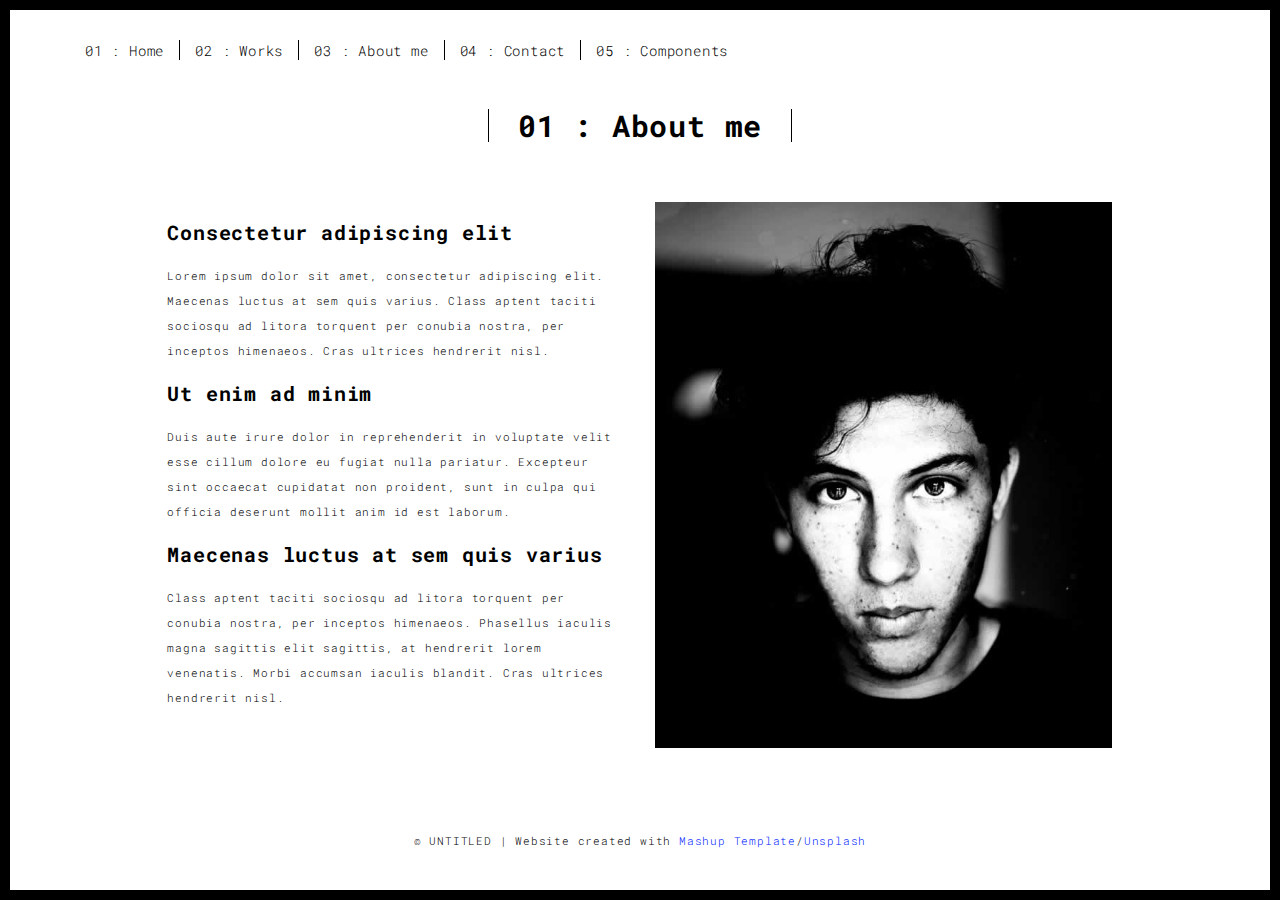
==== univers/about.html @ 7c755dee "Add files via upload" ====
<!DOCTYPE html>
<html lang="en">

<head>
  <meta charset="UTF-8">
  <meta content="IE=edge" http-equiv="X-UA-Compatible">
  <meta content="width=device-width,initial-scale=1" name="viewport">
  <meta content="description" name="description">
  <meta name="google" content="notranslate" />
  <meta content="Mashup templates have been developped by Orson.io team" name="author">

  <!-- Disable tap highlight on IE -->
  <meta name="msapplication-tap-highlight" content="no">
  
  <link rel="apple-touch-icon" sizes="180x180" href="./assets/apple-icon-180x180.png">
  <link href="./assets/favicon.ico" rel="icon">

  <title>Title page</title>  

<link href="./main.3f6952e4.css" rel="stylesheet"></head>

<body class="">
<div id="site-border-left"></div>
<div id="site-border-right"></div>
<div id="site-border-top"></div>
<div id="site-border-bottom"></div>
 <!-- Add your content of header -->
<header>
  <nav class="navbar  navbar-fixed-top navbar-default">
    <div class="container">
        <button type="button" class="navbar-toggle collapsed" data-toggle="collapse" data-target="#navbar-collapse" aria-expanded="false">
          <span class="sr-only">Toggle navigation</span>
          <span class="icon-bar"></span>
          <span class="icon-bar"></span>
          <span class="icon-bar"></span>
        </button>

      <div class="collapse navbar-collapse" id="navbar-collapse">
        <ul class="nav navbar-nav ">
          <li><a href="./index.html" title="">01 : Home</a></li>
          <li><a href="./works.html" title="">02 : Works</a></li>
          <li><a href="./about.html" title="">03 : About me</a></li>
          <li><a href="./contact.html" title="">04 : Contact</a></li>
          <li><a href="./components.html" title="">05 : Components</a></li>
        </ul>


      </div> 
    </div>
  </nav>
</header>

<div class="section-container">
    <div class="container">
      <div class="row">
        <div class="col-xs-12">
          <div class="section-container-spacer text-center">
            <h1 class="h2">01 : About me</h1>
          </div>
          
          <div class="row">
            <div class="col-md-10 col-md-offset-1">
              <div class="row">
                <div class="col-xs-12 col-md-6">
                  <h3>Consectetur adipiscing elit</h3>
                  <p>Lorem ipsum dolor sit amet, consectetur adipiscing elit. Maecenas luctus at sem quis varius. 
                  Class aptent taciti sociosqu ad litora torquent per conubia nostra, per inceptos himenaeos. Cras ultrices hendrerit nisl.</p>
                  <h3>Ut enim ad minim </h3>
                  <p>Duis aute irure dolor in reprehenderit in voluptate velit esse
                  cillum dolore eu fugiat nulla pariatur. Excepteur sint occaecat cupidatat non
                  proident, sunt in culpa qui officia deserunt mollit anim id est laborum. 
                  <h3>Maecenas luctus at sem quis varius</h3>
                  <p>
                  Class aptent taciti sociosqu ad litora torquent per conubia nostra, per inceptos himenaeos. Phasellus iaculis magna sagittis elit sagittis, at hendrerit lorem venenatis. Morbi accumsan iaculis blandit. Cras ultrices hendrerit nisl.</p>
                </div>
                <div class="col-xs-12 col-md-6">
                  <img src="./assets/images/profil.jpg" class="img-responsive" alt="">
                </div>
              </div>
            </div>
          </div>
          
          
       </div>
      </div>
    </div>
  </div>


<footer class="footer-container text-center">
  <div class="container">
    <div class="row">
      <div class="col-xs-12">
        <p>© UNTITLED | Website created with <a href="http://www.mashup-template.com/" title="Create website with free html template">Mashup Template</a>/<a href="https://www.unsplash.com/" title="Beautiful Free Images">Unsplash</a></p>
      </div>
    </div>
  </div>
</footer>

<script>
  document.addEventListener("DOMContentLoaded", function (event) {
     navActivePage();
  });
</script>

<!-- Google Analytics: change UA-XXXXX-X to be your site's ID 

<script>
  (function (i, s, o, g, r, a, m) {
    i['GoogleAnalyticsObject'] = r; i[r] = i[r] || function () {
      (i[r].q = i[r].q || []).push(arguments)
    }, i[r].l = 1 * new Date(); a = s.createElement(o),
      m = s.getElementsByTagName(o)[0]; a.async = 1; a.src = g; m.parentNode.insertBefore(a, m)
  })(window, document, 'script', '//www.google-analytics.com/analytics.js', 'ga');
  ga('create', 'UA-XXXXX-X', 'auto');
  ga('send', 'pageview');
</script>

--> <script type="text/javascript" src="./main.70a66962.js"></script></body>

</html>
---- univers/main.3f6952e4.css ----
@import url(https://fonts.googleapis.com/css?family=Roboto:900|Roboto+Mono:300,400,700);@import url(https://maxcdn.bootstrapcdn.com/font-awesome/4.7.0/css/font-awesome.min.css);/*!
 * Bootstrap v3.3.7 (http://getbootstrap.com)
 * Copyright 2011-2016 Twitter, Inc.
 * Licensed under MIT (https://github.com/twbs/bootstrap/blob/master/LICENSE)
 */
/*! normalize.css v3.0.3 | MIT License | github.com/necolas/normalize.css */html{font-family:sans-serif;-ms-text-size-adjust:100%;-webkit-text-size-adjust:100%}body{margin:0}article,aside,details,figcaption,figure,footer,header,hgroup,main,menu,nav,section,summary{display:block}audio,canvas,progress,video{display:inline-block;vertical-align:baseline}audio:not([controls]){display:none;height:0}[hidden],template{display:none}a{background-color:transparent}a:active,a:hover{outline:0}abbr[title]{border-bottom:1px dotted}b,strong{font-weight:700}dfn{font-style:italic}h1{font-size:2em;margin:.67em 0}mark{background:#ff0;color:#000}small{font-size:80%}sub,sup{font-size:75%;line-height:0;position:relative;vertical-align:baseline}sup{top:-.5em}sub{bottom:-.25em}img{border:0}svg:not(:root){overflow:hidden}figure{margin:1em 40px}hr{box-sizing:content-box;height:0}pre{overflow:auto}code,kbd,pre,samp{font-family:monospace,monospace;font-size:1em}button,input,optgroup,select,textarea{color:inherit;font:inherit;margin:0}button{overflow:visible}button,select{text-transform:none}button,html input[type=button],input[type=reset],input[type=submit]{-webkit-appearance:button;cursor:pointer}button[disabled],html input[disabled]{cursor:default}button::-moz-focus-inner,input::-moz-focus-inner{border:0;padding:0}input{line-height:normal}input[type=checkbox],input[type=radio]{box-sizing:border-box;padding:0}input[type=number]::-webkit-inner-spin-button,input[type=number]::-webkit-outer-spin-button{height:auto}input[type=search]{-webkit-appearance:textfield;box-sizing:content-box}input[type=search]::-webkit-search-cancel-button,input[type=search]::-webkit-search-decoration{-webkit-appearance:none}fieldset{border:1px solid silver;margin:0 2px;padding:.35em .625em .75em}textarea{overflow:auto}optgroup{font-weight:700}table{border-collapse:collapse;border-spacing:0}td,th{padding:0}

/*! Source: https://github.com/h5bp/html5-boilerplate/blob/master/src/css/main.css */@media print{*,:after,:before{background:transparent!important;color:#000!important;box-shadow:none!important;text-shadow:none!important}a,a:visited{text-decoration:underline}a[href]:after{content:" (" attr(href) ")"}abbr[title]:after{content:" (" attr(title) ")"}a[href^="#"]:after,a[href^="javascript:"]:after{content:""}blockquote,pre{border:1px solid #999;page-break-inside:avoid}thead{display:table-header-group}img,tr{page-break-inside:avoid}img{max-width:100%!important}h2,h3,p{orphans:3;widows:3}h2,h3{page-break-after:avoid}.navbar{display:none}.btn>.caret,.dropup>.btn>.caret{border-top-color:#000!important}.label{border:1px solid #000}.table{border-collapse:collapse!important}.table td,.table th{background-color:#fff!important}.table-bordered td,.table-bordered th{border:1px solid #ddd!important}}*,:after,:before{-webkit-box-sizing:border-box;-moz-box-sizing:border-box;box-sizing:border-box}html{font-size:10px;-webkit-tap-highlight-color:transparent}body{font-family:Roboto Mono,Helvetica,Arial,sans-serif;font-size:11px;line-height:1.78;color:#000;background-color:#fff}button,input,select,textarea{font-family:inherit;font-size:inherit;line-height:inherit}a{color:#001aff;text-decoration:none}a:focus,a:hover{color:#0012b3;text-decoration:underline}a:focus{outline:5px auto -webkit-focus-ring-color;outline-offset:-2px}figure{margin:0}img{vertical-align:middle}.img-responsive{display:block;max-width:100%;height:auto}.img-rounded{border-radius:0}.img-thumbnail{padding:4px;line-height:1.78;background-color:#fff;border:1px solid #ddd;border-radius:0;-webkit-transition:all .2s ease-in-out;-o-transition:all .2s ease-in-out;transition:all .2s ease-in-out;display:inline-block;max-width:100%;height:auto}.img-circle{border-radius:50%}hr{margin-top:19px;margin-bottom:19px;border:0;border-top:1px solid #eee}.sr-only{position:absolute;width:1px;height:1px;margin:-1px;padding:0;overflow:hidden;clip:rect(0,0,0,0);border:0}.sr-only-focusable:active,.sr-only-focusable:focus{position:static;width:auto;height:auto;margin:0;overflow:visible;clip:auto}[role=button]{cursor:pointer}.h1,.h2,.h3,.h4,.h5,.h6,h1,h2,h3,h4,h5,h6{font-family:Roboto Mono,Helvetica,Arial,sans-serif;font-weight:700;line-height:1.1;color:#000}.h1 .small,.h1 small,.h2 .small,.h2 small,.h3 .small,.h3 small,.h4 .small,.h4 small,.h5 .small,.h5 small,.h6 .small,.h6 small,h1 .small,h1 small,h2 .small,h2 small,h3 .small,h3 small,h4 .small,h4 small,h5 .small,h5 small,h6 .small,h6 small{font-weight:400;line-height:1;color:#777}.h1,.h2,.h3,h1,h2,h3{margin-top:19px;margin-bottom:9.5px}.h1 .small,.h1 small,.h2 .small,.h2 small,.h3 .small,.h3 small,h1 .small,h1 small,h2 .small,h2 small,h3 .small,h3 small{font-size:65%}.h4,.h5,.h6,h4,h5,h6{margin-top:9.5px;margin-bottom:9.5px}.h4 .small,.h4 small,.h5 .small,.h5 small,.h6 .small,.h6 small,h4 .small,h4 small,h5 .small,h5 small,h6 .small,h6 small{font-size:75%}.h1,h1{font-size:70px}.h2,h2{font-size:30px}.h3,h3{font-size:20px}.h4,.h5,h4,h5{font-size:11px}.h6,h6{font-size:10px}p{margin:0 0 9.5px}.lead{margin-bottom:19px;font-size:12px;font-weight:300;line-height:1.4}@media (min-width:768px){.lead{font-size:16.5px}}.small,small{font-size:90%}.mark,mark{background-color:#fcf8e3;padding:.2em}.text-left{text-align:left}.text-right{text-align:right}.text-center{text-align:center}.text-justify{text-align:justify}.text-nowrap{white-space:nowrap}.text-lowercase{text-transform:lowercase}.initialism,.text-uppercase{text-transform:uppercase}.text-capitalize{text-transform:capitalize}.text-muted{color:#777}.text-primary{color:#001aff}a.text-primary:focus,a.text-primary:hover{color:#0015cc}.text-success{color:#fff}a.text-success:focus,a.text-success:hover{color:#e6e6e6}.text-info{color:#31708f}a.text-info:focus,a.text-info:hover{color:#245269}.text-warning{color:#8a6d3b}a.text-warning:focus,a.text-warning:hover{color:#66512c}.text-danger{color:#fff}a.text-danger:focus,a.text-danger:hover{color:#e6e6e6}.bg-primary{color:#fff;background-color:#001aff}a.bg-primary:focus,a.bg-primary:hover{background-color:#0015cc}.bg-success,a.bg-success:focus,a.bg-success:hover{background-color:#000}.bg-info{background-color:#d9edf7}a.bg-info:focus,a.bg-info:hover{background-color:#afd9ee}.bg-warning{background-color:#fcf8e3}a.bg-warning:focus,a.bg-warning:hover{background-color:#f7ecb5}.bg-danger{background-color:red}a.bg-danger:focus,a.bg-danger:hover{background-color:#c00}.page-header{padding-bottom:8.5px;margin:38px 0 19px;border-bottom:1px solid #eee}ol,ul{margin-top:0;margin-bottom:9.5px}ol ol,ol ul,ul ol,ul ul{margin-bottom:0}.list-inline,.list-unstyled{padding-left:0;list-style:none}.list-inline{margin-left:-5px}.list-inline>li{display:inline-block;padding-left:5px;padding-right:5px}dl{margin-top:0;margin-bottom:19px}dd,dt{line-height:1.78}dt{font-weight:700}dd{margin-left:0}.dl-horizontal dd:after,.dl-horizontal dd:before{content:" ";display:table}.dl-horizontal dd:after{clear:both}@media (min-width:768px){.dl-horizontal dt{float:left;width:160px;clear:left;text-align:right;overflow:hidden;text-overflow:ellipsis;white-space:nowrap}.dl-horizontal dd{margin-left:180px}}abbr[data-original-title],abbr[title]{cursor:help;border-bottom:1px dotted #777}.initialism{font-size:90%}blockquote{padding:9.5px 19px;margin:0 0 19px;font-size:13.75px;border-left:5px solid #eee}blockquote ol:last-child,blockquote p:last-child,blockquote ul:last-child{margin-bottom:0}blockquote .small,blockquote footer,blockquote small{display:block;font-size:80%;line-height:1.78;color:#777}blockquote .small:before,blockquote footer:before,blockquote small:before{content:"\2014   \A0"}.blockquote-reverse,blockquote.pull-right{padding-right:15px;padding-left:0;border-right:5px solid #eee;border-left:0;text-align:right}.blockquote-reverse .small:before,.blockquote-reverse footer:before,.blockquote-reverse small:before,blockquote.pull-right .small:before,blockquote.pull-right footer:before,blockquote.pull-right small:before{content:""}.blockquote-reverse .small:after,.blockquote-reverse footer:after,.blockquote-reverse small:after,blockquote.pull-right .small:after,blockquote.pull-right footer:after,blockquote.pull-right small:after{content:"\A0   \2014"}address{margin-bottom:19px;font-style:normal;line-height:1.78}code,kbd,pre,samp{font-family:Menlo,Monaco,Consolas,Courier New,monospace}code{color:#c7254e;background-color:#f9f2f4}code,kbd{padding:2px 4px;font-size:90%;border-radius:0}kbd{color:#fff;background-color:#333;box-shadow:inset 0 -1px 0 rgba(0,0,0,.25)}kbd kbd{padding:0;font-size:100%;font-weight:700;box-shadow:none}pre{display:block;padding:9px;margin:0 0 9.5px;font-size:10px;line-height:1.78;word-break:break-all;word-wrap:break-word;color:#333;background-color:#f5f5f5;border:1px solid #ccc;border-radius:0}pre code{padding:0;font-size:inherit;color:inherit;white-space:pre-wrap;background-color:transparent;border-radius:0}.pre-scrollable{max-height:340px;overflow-y:scroll}.container{margin-right:auto;margin-left:auto;padding-left:15px;padding-right:15px}.container:after,.container:before{content:" ";display:table}.container:after{clear:both}@media (min-width:768px){.container{width:750px}}@media (min-width:992px){.container{width:970px}}@media (min-width:1200px){.container{width:1170px}}.container-fluid{margin-right:auto;margin-left:auto;padding-left:15px;padding-right:15px}.container-fluid:after,.container-fluid:before{content:" ";display:table}.container-fluid:after{clear:both}.row{margin-left:-15px;margin-right:-15px}.row:after,.row:before{content:" ";display:table}.row:after{clear:both}.col-lg-1,.col-lg-2,.col-lg-3,.col-lg-4,.col-lg-5,.col-lg-6,.col-lg-7,.col-lg-8,.col-lg-9,.col-lg-10,.col-lg-11,.col-lg-12,.col-md-1,.col-md-2,.col-md-3,.col-md-4,.col-md-5,.col-md-6,.col-md-7,.col-md-8,.col-md-9,.col-md-10,.col-md-11,.col-md-12,.col-sm-1,.col-sm-2,.col-sm-3,.col-sm-4,.col-sm-5,.col-sm-6,.col-sm-7,.col-sm-8,.col-sm-9,.col-sm-10,.col-sm-11,.col-sm-12,.col-xs-1,.col-xs-2,.col-xs-3,.col-xs-4,.col-xs-5,.col-xs-6,.col-xs-7,.col-xs-8,.col-xs-9,.col-xs-10,.col-xs-11,.col-xs-12{position:relative;min-height:1px;padding-left:15px;padding-right:15px}.col-xs-1,.col-xs-2,.col-xs-3,.col-xs-4,.col-xs-5,.col-xs-6,.col-xs-7,.col-xs-8,.col-xs-9,.col-xs-10,.col-xs-11,.col-xs-12{float:left}.col-xs-1{width:8.33333%}.col-xs-2{width:16.66667%}.col-xs-3{width:25%}.col-xs-4{width:33.33333%}.col-xs-5{width:41.66667%}.col-xs-6{width:50%}.col-xs-7{width:58.33333%}.col-xs-8{width:66.66667%}.col-xs-9{width:75%}.col-xs-10{width:83.33333%}.col-xs-11{width:91.66667%}.col-xs-12{width:100%}.col-xs-pull-0{right:auto}.col-xs-pull-1{right:8.33333%}.col-xs-pull-2{right:16.66667%}.col-xs-pull-3{right:25%}.col-xs-pull-4{right:33.33333%}.col-xs-pull-5{right:41.66667%}.col-xs-pull-6{right:50%}.col-xs-pull-7{right:58.33333%}.col-xs-pull-8{right:66.66667%}.col-xs-pull-9{right:75%}.col-xs-pull-10{right:83.33333%}.col-xs-pull-11{right:91.66667%}.col-xs-pull-12{right:100%}.col-xs-push-0{left:auto}.col-xs-push-1{left:8.33333%}.col-xs-push-2{left:16.66667%}.col-xs-push-3{left:25%}.col-xs-push-4{left:33.33333%}.col-xs-push-5{left:41.66667%}.col-xs-push-6{left:50%}.col-xs-push-7{left:58.33333%}.col-xs-push-8{left:66.66667%}.col-xs-push-9{left:75%}.col-xs-push-10{left:83.33333%}.col-xs-push-11{left:91.66667%}.col-xs-push-12{left:100%}.col-xs-offset-0{margin-left:0}.col-xs-offset-1{margin-left:8.33333%}.col-xs-offset-2{margin-left:16.66667%}.col-xs-offset-3{margin-left:25%}.col-xs-offset-4{margin-left:33.33333%}.col-xs-offset-5{margin-left:41.66667%}.col-xs-offset-6{margin-left:50%}.col-xs-offset-7{margin-left:58.33333%}.col-xs-offset-8{margin-left:66.66667%}.col-xs-offset-9{margin-left:75%}.col-xs-offset-10{margin-left:83.33333%}.col-xs-offset-11{margin-left:91.66667%}.col-xs-offset-12{margin-left:100%}@media (min-width:768px){.col-sm-1,.col-sm-2,.col-sm-3,.col-sm-4,.col-sm-5,.col-sm-6,.col-sm-7,.col-sm-8,.col-sm-9,.col-sm-10,.col-sm-11,.col-sm-12{float:left}.col-sm-1{width:8.33333%}.col-sm-2{width:16.66667%}.col-sm-3{width:25%}.col-sm-4{width:33.33333%}.col-sm-5{width:41.66667%}.col-sm-6{width:50%}.col-sm-7{width:58.33333%}.col-sm-8{width:66.66667%}.col-sm-9{width:75%}.col-sm-10{width:83.33333%}.col-sm-11{width:91.66667%}.col-sm-12{width:100%}.col-sm-pull-0{right:auto}.col-sm-pull-1{right:8.33333%}.col-sm-pull-2{right:16.66667%}.col-sm-pull-3{right:25%}.col-sm-pull-4{right:33.33333%}.col-sm-pull-5{right:41.66667%}.col-sm-pull-6{right:50%}.col-sm-pull-7{right:58.33333%}.col-sm-pull-8{right:66.66667%}.col-sm-pull-9{right:75%}.col-sm-pull-10{right:83.33333%}.col-sm-pull-11{right:91.66667%}.col-sm-pull-12{right:100%}.col-sm-push-0{left:auto}.col-sm-push-1{left:8.33333%}.col-sm-push-2{left:16.66667%}.col-sm-push-3{left:25%}.col-sm-push-4{left:33.33333%}.col-sm-push-5{left:41.66667%}.col-sm-push-6{left:50%}.col-sm-push-7{left:58.33333%}.col-sm-push-8{left:66.66667%}.col-sm-push-9{left:75%}.col-sm-push-10{left:83.33333%}.col-sm-push-11{left:91.66667%}.col-sm-push-12{left:100%}.col-sm-offset-0{margin-left:0}.col-sm-offset-1{margin-left:8.33333%}.col-sm-offset-2{margin-left:16.66667%}.col-sm-offset-3{margin-left:25%}.col-sm-offset-4{margin-left:33.33333%}.col-sm-offset-5{margin-left:41.66667%}.col-sm-offset-6{margin-left:50%}.col-sm-offset-7{margin-left:58.33333%}.col-sm-offset-8{margin-left:66.66667%}.col-sm-offset-9{margin-left:75%}.col-sm-offset-10{margin-left:83.33333%}.col-sm-offset-11{margin-left:91.66667%}.col-sm-offset-12{margin-left:100%}}@media (min-width:992px){.col-md-1,.col-md-2,.col-md-3,.col-md-4,.col-md-5,.col-md-6,.col-md-7,.col-md-8,.col-md-9,.col-md-10,.col-md-11,.col-md-12{float:left}.col-md-1{width:8.33333%}.col-md-2{width:16.66667%}.col-md-3{width:25%}.col-md-4{width:33.33333%}.col-md-5{width:41.66667%}.col-md-6{width:50%}.col-md-7{width:58.33333%}.col-md-8{width:66.66667%}.col-md-9{width:75%}.col-md-10{width:83.33333%}.col-md-11{width:91.66667%}.col-md-12{width:100%}.col-md-pull-0{right:auto}.col-md-pull-1{right:8.33333%}.col-md-pull-2{right:16.66667%}.col-md-pull-3{right:25%}.col-md-pull-4{right:33.33333%}.col-md-pull-5{right:41.66667%}.col-md-pull-6{right:50%}.col-md-pull-7{right:58.33333%}.col-md-pull-8{right:66.66667%}.col-md-pull-9{right:75%}.col-md-pull-10{right:83.33333%}.col-md-pull-11{right:91.66667%}.col-md-pull-12{right:100%}.col-md-push-0{left:auto}.col-md-push-1{left:8.33333%}.col-md-push-2{left:16.66667%}.col-md-push-3{left:25%}.col-md-push-4{left:33.33333%}.col-md-push-5{left:41.66667%}.col-md-push-6{left:50%}.col-md-push-7{left:58.33333%}.col-md-push-8{left:66.66667%}.col-md-push-9{left:75%}.col-md-push-10{left:83.33333%}.col-md-push-11{left:91.66667%}.col-md-push-12{left:100%}.col-md-offset-0{margin-left:0}.col-md-offset-1{margin-left:8.33333%}.col-md-offset-2{margin-left:16.66667%}.col-md-offset-3{margin-left:25%}.col-md-offset-4{margin-left:33.33333%}.col-md-offset-5{margin-left:41.66667%}.col-md-offset-6{margin-left:50%}.col-md-offset-7{margin-left:58.33333%}.col-md-offset-8{margin-left:66.66667%}.col-md-offset-9{margin-left:75%}.col-md-offset-10{margin-left:83.33333%}.col-md-offset-11{margin-left:91.66667%}.col-md-offset-12{margin-left:100%}}@media (min-width:1200px){.col-lg-1,.col-lg-2,.col-lg-3,.col-lg-4,.col-lg-5,.col-lg-6,.col-lg-7,.col-lg-8,.col-lg-9,.col-lg-10,.col-lg-11,.col-lg-12{float:left}.col-lg-1{width:8.33333%}.col-lg-2{width:16.66667%}.col-lg-3{width:25%}.col-lg-4{width:33.33333%}.col-lg-5{width:41.66667%}.col-lg-6{width:50%}.col-lg-7{width:58.33333%}.col-lg-8{width:66.66667%}.col-lg-9{width:75%}.col-lg-10{width:83.33333%}.col-lg-11{width:91.66667%}.col-lg-12{width:100%}.col-lg-pull-0{right:auto}.col-lg-pull-1{right:8.33333%}.col-lg-pull-2{right:16.66667%}.col-lg-pull-3{right:25%}.col-lg-pull-4{right:33.33333%}.col-lg-pull-5{right:41.66667%}.col-lg-pull-6{right:50%}.col-lg-pull-7{right:58.33333%}.col-lg-pull-8{right:66.66667%}.col-lg-pull-9{right:75%}.col-lg-pull-10{right:83.33333%}.col-lg-pull-11{right:91.66667%}.col-lg-pull-12{right:100%}.col-lg-push-0{left:auto}.col-lg-push-1{left:8.33333%}.col-lg-push-2{left:16.66667%}.col-lg-push-3{left:25%}.col-lg-push-4{left:33.33333%}.col-lg-push-5{left:41.66667%}.col-lg-push-6{left:50%}.col-lg-push-7{left:58.33333%}.col-lg-push-8{left:66.66667%}.col-lg-push-9{left:75%}.col-lg-push-10{left:83.33333%}.col-lg-push-11{left:91.66667%}.col-lg-push-12{left:100%}.col-lg-offset-0{margin-left:0}.col-lg-offset-1{margin-left:8.33333%}.col-lg-offset-2{margin-left:16.66667%}.col-lg-offset-3{margin-left:25%}.col-lg-offset-4{margin-left:33.33333%}.col-lg-offset-5{margin-left:41.66667%}.col-lg-offset-6{margin-left:50%}.col-lg-offset-7{margin-left:58.33333%}.col-lg-offset-8{margin-left:66.66667%}.col-lg-offset-9{margin-left:75%}.col-lg-offset-10{margin-left:83.33333%}.col-lg-offset-11{margin-left:91.66667%}.col-lg-offset-12{margin-left:100%}}table{background-color:transparent}caption{padding-top:8px;padding-bottom:8px;color:#777}caption,th{text-align:left}.table{width:100%;max-width:100%;margin-bottom:19px}.table>tbody>tr>td,.table>tbody>tr>th,.table>tfoot>tr>td,.table>tfoot>tr>th,.table>thead>tr>td,.table>thead>tr>th{padding:8px;line-height:1.78;vertical-align:top;border-top:1px solid #ddd}.table>thead>tr>th{vertical-align:bottom;border-bottom:2px solid #ddd}.table>caption+thead>tr:first-child>td,.table>caption+thead>tr:first-child>th,.table>colgroup+thead>tr:first-child>td,.table>colgroup+thead>tr:first-child>th,.table>thead:first-child>tr:first-child>td,.table>thead:first-child>tr:first-child>th{border-top:0}.table>tbody+tbody{border-top:2px solid #ddd}.table .table{background-color:#fff}.table-condensed>tbody>tr>td,.table-condensed>tbody>tr>th,.table-condensed>tfoot>tr>td,.table-condensed>tfoot>tr>th,.table-condensed>thead>tr>td,.table-condensed>thead>tr>th{padding:5px}.table-bordered,.table-bordered>tbody>tr>td,.table-bordered>tbody>tr>th,.table-bordered>tfoot>tr>td,.table-bordered>tfoot>tr>th,.table-bordered>thead>tr>td,.table-bordered>thead>tr>th{border:1px solid #ddd}.table-bordered>thead>tr>td,.table-bordered>thead>tr>th{border-bottom-width:2px}.table-striped>tbody>tr:nth-of-type(odd){background-color:#f9f9f9}.table-hover>tbody>tr:hover{background-color:#f5f5f5}table col[class*=col-]{position:static;float:none;display:table-column}table td[class*=col-],table th[class*=col-]{position:static;float:none;display:table-cell}.table>tbody>tr.active>td,.table>tbody>tr.active>th,.table>tbody>tr>td.active,.table>tbody>tr>th.active,.table>tfoot>tr.active>td,.table>tfoot>tr.active>th,.table>tfoot>tr>td.active,.table>tfoot>tr>th.active,.table>thead>tr.active>td,.table>thead>tr.active>th,.table>thead>tr>td.active,.table>thead>tr>th.active{background-color:#f5f5f5}.table-hover>tbody>tr.active:hover>td,.table-hover>tbody>tr.active:hover>th,.table-hover>tbody>tr:hover>.active,.table-hover>tbody>tr>td.active:hover,.table-hover>tbody>tr>th.active:hover{background-color:#e8e8e8}.table-hover>tbody>tr.success:hover>td,.table-hover>tbody>tr.success:hover>th,.table-hover>tbody>tr:hover>.success,.table-hover>tbody>tr>td.success:hover,.table-hover>tbody>tr>th.success:hover,.table>tbody>tr.success>td,.table>tbody>tr.success>th,.table>tbody>tr>td.success,.table>tbody>tr>th.success,.table>tfoot>tr.success>td,.table>tfoot>tr.success>th,.table>tfoot>tr>td.success,.table>tfoot>tr>th.success,.table>thead>tr.success>td,.table>thead>tr.success>th,.table>thead>tr>td.success,.table>thead>tr>th.success{background-color:#000}.table>tbody>tr.info>td,.table>tbody>tr.info>th,.table>tbody>tr>td.info,.table>tbody>tr>th.info,.table>tfoot>tr.info>td,.table>tfoot>tr.info>th,.table>tfoot>tr>td.info,.table>tfoot>tr>th.info,.table>thead>tr.info>td,.table>thead>tr.info>th,.table>thead>tr>td.info,.table>thead>tr>th.info{background-color:#d9edf7}.table-hover>tbody>tr.info:hover>td,.table-hover>tbody>tr.info:hover>th,.table-hover>tbody>tr:hover>.info,.table-hover>tbody>tr>td.info:hover,.table-hover>tbody>tr>th.info:hover{background-color:#c4e3f3}.table>tbody>tr.warning>td,.table>tbody>tr.warning>th,.table>tbody>tr>td.warning,.table>tbody>tr>th.warning,.table>tfoot>tr.warning>td,.table>tfoot>tr.warning>th,.table>tfoot>tr>td.warning,.table>tfoot>tr>th.warning,.table>thead>tr.warning>td,.table>thead>tr.warning>th,.table>thead>tr>td.warning,.table>thead>tr>th.warning{background-color:#fcf8e3}.table-hover>tbody>tr.warning:hover>td,.table-hover>tbody>tr.warning:hover>th,.table-hover>tbody>tr:hover>.warning,.table-hover>tbody>tr>td.warning:hover,.table-hover>tbody>tr>th.warning:hover{background-color:#faf2cc}.table>tbody>tr.danger>td,.table>tbody>tr.danger>th,.table>tbody>tr>td.danger,.table>tbody>tr>th.danger,.table>tfoot>tr.danger>td,.table>tfoot>tr.danger>th,.table>tfoot>tr>td.danger,.table>tfoot>tr>th.danger,.table>thead>tr.danger>td,.table>thead>tr.danger>th,.table>thead>tr>td.danger,.table>thead>tr>th.danger{background-color:red}.table-hover>tbody>tr.danger:hover>td,.table-hover>tbody>tr.danger:hover>th,.table-hover>tbody>tr:hover>.danger,.table-hover>tbody>tr>td.danger:hover,.table-hover>tbody>tr>th.danger:hover{background-color:#e60000}.table-responsive{overflow-x:auto;min-height:.01%}@media screen and (max-width:767px){.table-responsive{width:100%;margin-bottom:14.25px;overflow-y:hidden;-ms-overflow-style:-ms-autohiding-scrollbar;border:1px solid #ddd}.table-responsive>.table{margin-bottom:0}.table-responsive>.table>tbody>tr>td,.table-responsive>.table>tbody>tr>th,.table-responsive>.table>tfoot>tr>td,.table-responsive>.table>tfoot>tr>th,.table-responsive>.table>thead>tr>td,.table-responsive>.table>thead>tr>th{white-space:nowrap}.table-responsive>.table-bordered{border:0}.table-responsive>.table-bordered>tbody>tr>td:first-child,.table-responsive>.table-bordered>tbody>tr>th:first-child,.table-responsive>.table-bordered>tfoot>tr>td:first-child,.table-responsive>.table-bordered>tfoot>tr>th:first-child,.table-responsive>.table-bordered>thead>tr>td:first-child,.table-responsive>.table-bordered>thead>tr>th:first-child{border-left:0}.table-responsive>.table-bordered>tbody>tr>td:last-child,.table-responsive>.table-bordered>tbody>tr>th:last-child,.table-responsive>.table-bordered>tfoot>tr>td:last-child,.table-responsive>.table-bordered>tfoot>tr>th:last-child,.table-responsive>.table-bordered>thead>tr>td:last-child,.table-responsive>.table-bordered>thead>tr>th:last-child{border-right:0}.table-responsive>.table-bordered>tbody>tr:last-child>td,.table-responsive>.table-bordered>tbody>tr:last-child>th,.table-responsive>.table-bordered>tfoot>tr:last-child>td,.table-responsive>.table-bordered>tfoot>tr:last-child>th{border-bottom:0}}fieldset{margin:0;min-width:0}fieldset,legend{padding:0;border:0}legend{display:block;width:100%;margin-bottom:19px;font-size:16.5px;line-height:inherit;color:#333;border-bottom:1px solid #e5e5e5}label{display:inline-block;max-width:100%;margin-bottom:5px;font-weight:700}input[type=search]{-webkit-box-sizing:border-box;-moz-box-sizing:border-box;box-sizing:border-box}input[type=checkbox],input[type=radio]{margin:4px 0 0;margin-top:1px\9;line-height:normal}input[type=file]{display:block}input[type=range]{display:block;width:100%}select[multiple],select[size]{height:auto}input[type=checkbox]:focus,input[type=file]:focus,input[type=radio]:focus{outline:5px auto -webkit-focus-ring-color;outline-offset:-2px}output{padding-top:9px}.form-control,output{display:block;font-size:11px;line-height:1.78;color:#555}.form-control{width:100%;height:40px;padding:8px 14px;background-color:#fff;background-image:none;border:1px solid #000;border-radius:0;-webkit-box-shadow:inset 0 1px 1px rgba(0,0,0,.075);box-shadow:inset 0 1px 1px rgba(0,0,0,.075);-webkit-transition:border-color .15s ease-in-out,box-shadow .15s ease-in-out;-o-transition:border-color ease-in-out .15s,box-shadow ease-in-out .15s;transition:border-color .15s ease-in-out,box-shadow .15s ease-in-out}.form-control:focus{border-color:#66afe9;-webkit-box-shadow:inset 0 1px 1px rgba(0,0,0,.075),0 0 8px rgba(102,175,233,.6);box-shadow:inset 0 1px 1px rgba(0,0,0,.075),0 0 8px rgba(102,175,233,.6)}.form-control::-moz-placeholder{color:#999;opacity:1}.form-control:-ms-input-placeholder{color:#999}.form-control::-webkit-input-placeholder{color:#999}.form-control::-ms-expand{border:0;background-color:transparent}.form-control[disabled],.form-control[readonly],fieldset[disabled] .form-control{background-color:#eee;opacity:1}.form-control[disabled],fieldset[disabled] .form-control{cursor:not-allowed}textarea.form-control{height:auto}input[type=search]{-webkit-appearance:none}@media screen and (-webkit-min-device-pixel-ratio:0){input[type=date].form-control,input[type=datetime-local].form-control,input[type=month].form-control,input[type=time].form-control{line-height:40px}.input-group-sm>.input-group-btn>input[type=date].btn,.input-group-sm>.input-group-btn>input[type=datetime-local].btn,.input-group-sm>.input-group-btn>input[type=month].btn,.input-group-sm>.input-group-btn>input[type=time].btn,.input-group-sm>input[type=date].form-control,.input-group-sm>input[type=date].input-group-addon,.input-group-sm>input[type=datetime-local].form-control,.input-group-sm>input[type=datetime-local].input-group-addon,.input-group-sm>input[type=month].form-control,.input-group-sm>input[type=month].input-group-addon,.input-group-sm>input[type=time].form-control,.input-group-sm>input[type=time].input-group-addon,.input-group-sm input[type=date],.input-group-sm input[type=datetime-local],.input-group-sm input[type=month],.input-group-sm input[type=time],input[type=date].input-sm,input[type=datetime-local].input-sm,input[type=month].input-sm,input[type=time].input-sm{line-height:27px}.input-group-lg>.input-group-btn>input[type=date].btn,.input-group-lg>.input-group-btn>input[type=datetime-local].btn,.input-group-lg>.input-group-btn>input[type=month].btn,.input-group-lg>.input-group-btn>input[type=time].btn,.input-group-lg>input[type=date].form-control,.input-group-lg>input[type=date].input-group-addon,.input-group-lg>input[type=datetime-local].form-control,.input-group-lg>input[type=datetime-local].input-group-addon,.input-group-lg>input[type=month].form-control,.input-group-lg>input[type=month].input-group-addon,.input-group-lg>input[type=time].form-control,.input-group-lg>input[type=time].input-group-addon,.input-group-lg input[type=date],.input-group-lg input[type=datetime-local],.input-group-lg input[type=month],.input-group-lg input[type=time],input[type=date].input-lg,input[type=datetime-local].input-lg,input[type=month].input-lg,input[type=time].input-lg{line-height:41px}}.form-group{margin-bottom:15px}.checkbox,.radio{position:relative;display:block;margin-top:10px;margin-bottom:10px}.checkbox label,.radio label{min-height:19px;padding-left:20px;margin-bottom:0;font-weight:400;cursor:pointer}.checkbox-inline input[type=checkbox],.checkbox input[type=checkbox],.radio-inline input[type=radio],.radio input[type=radio]{position:absolute;margin-left:-20px;margin-top:4px\9}.checkbox+.checkbox,.radio+.radio{margin-top:-5px}.checkbox-inline,.radio-inline{position:relative;display:inline-block;padding-left:20px;margin-bottom:0;vertical-align:middle;font-weight:400;cursor:pointer}.checkbox-inline+.checkbox-inline,.radio-inline+.radio-inline{margin-top:0;margin-left:10px}.checkbox-inline.disabled,.checkbox.disabled label,.radio-inline.disabled,.radio.disabled label,fieldset[disabled] .checkbox-inline,fieldset[disabled] .checkbox label,fieldset[disabled] .radio-inline,fieldset[disabled] .radio label,fieldset[disabled] input[type=checkbox],fieldset[disabled] input[type=radio],input[type=checkbox].disabled,input[type=checkbox][disabled],input[type=radio].disabled,input[type=radio][disabled]{cursor:not-allowed}.form-control-static{padding-top:9px;padding-bottom:9px;margin-bottom:0;min-height:30px}.form-control-static.input-lg,.form-control-static.input-sm,.input-group-lg>.form-control-static.form-control,.input-group-lg>.form-control-static.input-group-addon,.input-group-lg>.input-group-btn>.form-control-static.btn,.input-group-sm>.form-control-static.form-control,.input-group-sm>.form-control-static.input-group-addon,.input-group-sm>.input-group-btn>.form-control-static.btn{padding-left:0;padding-right:0}.input-group-sm>.form-control,.input-group-sm>.input-group-addon,.input-group-sm>.input-group-btn>.btn,.input-sm{height:27px;padding:5px 10px;font-size:10px;line-height:1.5;border-radius:0}.input-group-sm>.input-group-btn>select.btn,.input-group-sm>select.form-control,.input-group-sm>select.input-group-addon,select.input-sm{height:27px;line-height:27px}.input-group-sm>.input-group-btn>select[multiple].btn,.input-group-sm>.input-group-btn>textarea.btn,.input-group-sm>select[multiple].form-control,.input-group-sm>select[multiple].input-group-addon,.input-group-sm>textarea.form-control,.input-group-sm>textarea.input-group-addon,select[multiple].input-sm,textarea.input-sm{height:auto}.form-group-sm .form-control{height:27px;padding:5px 10px;font-size:10px;line-height:1.5;border-radius:0}.form-group-sm select.form-control{height:27px;line-height:27px}.form-group-sm select[multiple].form-control,.form-group-sm textarea.form-control{height:auto}.form-group-sm .form-control-static{height:27px;min-height:29px;padding:6px 10px;font-size:10px;line-height:1.5}.input-group-lg>.form-control,.input-group-lg>.input-group-addon,.input-group-lg>.input-group-btn>.btn,.input-lg{height:41px;padding:10px 16px;font-size:14px;line-height:1.33333;border-radius:0}.input-group-lg>.input-group-btn>select.btn,.input-group-lg>select.form-control,.input-group-lg>select.input-group-addon,select.input-lg{height:41px;line-height:41px}.input-group-lg>.input-group-btn>select[multiple].btn,.input-group-lg>.input-group-btn>textarea.btn,.input-group-lg>select[multiple].form-control,.input-group-lg>select[multiple].input-group-addon,.input-group-lg>textarea.form-control,.input-group-lg>textarea.input-group-addon,select[multiple].input-lg,textarea.input-lg{height:auto}.form-group-lg .form-control{height:41px;padding:10px 16px;font-size:14px;line-height:1.33333;border-radius:0}.form-group-lg select.form-control{height:41px;line-height:41px}.form-group-lg select[multiple].form-control,.form-group-lg textarea.form-control{height:auto}.form-group-lg .form-control-static{height:41px;min-height:33px;padding:11px 16px;font-size:14px;line-height:1.33333}.has-feedback{position:relative}.has-feedback .form-control{padding-right:50px}.form-control-feedback{position:absolute;top:0;right:0;z-index:2;display:block;width:40px;height:40px;line-height:40px;text-align:center;pointer-events:none}.form-group-lg .form-control+.form-control-feedback,.input-group-lg+.form-control-feedback,.input-group-lg>.form-control+.form-control-feedback,.input-group-lg>.input-group-addon+.form-control-feedback,.input-group-lg>.input-group-btn>.btn+.form-control-feedback,.input-lg+.form-control-feedback{width:41px;height:41px;line-height:41px}.form-group-sm .form-control+.form-control-feedback,.input-group-sm+.form-control-feedback,.input-group-sm>.form-control+.form-control-feedback,.input-group-sm>.input-group-addon+.form-control-feedback,.input-group-sm>.input-group-btn>.btn+.form-control-feedback,.input-sm+.form-control-feedback{width:27px;height:27px;line-height:27px}.has-success .checkbox,.has-success .checkbox-inline,.has-success.checkbox-inline label,.has-success.checkbox label,.has-success .control-label,.has-success .help-block,.has-success .radio,.has-success .radio-inline,.has-success.radio-inline label,.has-success.radio label{color:#fff}.has-success .form-control{border-color:#fff;-webkit-box-shadow:inset 0 1px 1px rgba(0,0,0,.075);box-shadow:inset 0 1px 1px rgba(0,0,0,.075)}.has-success .form-control:focus{border-color:#e6e6e6;-webkit-box-shadow:inset 0 1px 1px rgba(0,0,0,.075),0 0 6px #fff;box-shadow:inset 0 1px 1px rgba(0,0,0,.075),0 0 6px #fff}.has-success .input-group-addon{color:#fff;border-color:#fff;background-color:#000}.has-success .form-control-feedback{color:#fff}.has-warning .checkbox,.has-warning .checkbox-inline,.has-warning.checkbox-inline label,.has-warning.checkbox label,.has-warning .control-label,.has-warning .help-block,.has-warning .radio,.has-warning .radio-inline,.has-warning.radio-inline label,.has-warning.radio label{color:#8a6d3b}.has-warning .form-control{border-color:#8a6d3b;-webkit-box-shadow:inset 0 1px 1px rgba(0,0,0,.075);box-shadow:inset 0 1px 1px rgba(0,0,0,.075)}.has-warning .form-control:focus{border-color:#66512c;-webkit-box-shadow:inset 0 1px 1px rgba(0,0,0,.075),0 0 6px #c0a16b;box-shadow:inset 0 1px 1px rgba(0,0,0,.075),0 0 6px #c0a16b}.has-warning .input-group-addon{color:#8a6d3b;border-color:#8a6d3b;background-color:#fcf8e3}.has-warning .form-control-feedback{color:#8a6d3b}.has-error .checkbox,.has-error .checkbox-inline,.has-error.checkbox-inline label,.has-error.checkbox label,.has-error .control-label,.has-error .help-block,.has-error .radio,.has-error .radio-inline,.has-error.radio-inline label,.has-error.radio label{color:#fff}.has-error .form-control{border-color:#fff;-webkit-box-shadow:inset 0 1px 1px rgba(0,0,0,.075);box-shadow:inset 0 1px 1px rgba(0,0,0,.075)}.has-error .form-control:focus{border-color:#e6e6e6;-webkit-box-shadow:inset 0 1px 1px rgba(0,0,0,.075),0 0 6px #fff;box-shadow:inset 0 1px 1px rgba(0,0,0,.075),0 0 6px #fff}.has-error .input-group-addon{color:#fff;border-color:#fff;background-color:red}.has-error .form-control-feedback{color:#fff}.has-feedback label~.form-control-feedback{top:24px}.has-feedback label.sr-only~.form-control-feedback{top:0}.help-block{display:block;margin-top:5px;margin-bottom:10px;color:#404040}@media (min-width:768px){.form-inline .form-group{display:inline-block;margin-bottom:0;vertical-align:middle}.form-inline .form-control{display:inline-block;width:auto;vertical-align:middle}.form-inline .form-control-static{display:inline-block}.form-inline .input-group{display:inline-table;vertical-align:middle}.form-inline .input-group .form-control,.form-inline .input-group .input-group-addon,.form-inline .input-group .input-group-btn{width:auto}.form-inline .input-group>.form-control{width:100%}.form-inline .control-label{margin-bottom:0;vertical-align:middle}.form-inline .checkbox,.form-inline .radio{display:inline-block;margin-top:0;margin-bottom:0;vertical-align:middle}.form-inline .checkbox label,.form-inline .radio label{padding-left:0}.form-inline .checkbox input[type=checkbox],.form-inline .radio input[type=radio]{position:relative;margin-left:0}.form-inline .has-feedback .form-control-feedback{top:0}}.form-horizontal .checkbox,.form-horizontal .checkbox-inline,.form-horizontal .radio,.form-horizontal .radio-inline{margin-top:0;margin-bottom:0;padding-top:9px}.form-horizontal .checkbox,.form-horizontal .radio{min-height:28px}.form-horizontal .form-group{margin-left:-15px;margin-right:-15px}.form-horizontal .form-group:after,.form-horizontal .form-group:before{content:" ";display:table}.form-horizontal .form-group:after{clear:both}@media (min-width:768px){.form-horizontal .control-label{text-align:right;margin-bottom:0;padding-top:9px}}.form-horizontal .has-feedback .form-control-feedback{right:15px}@media (min-width:768px){.form-horizontal .form-group-lg .control-label{padding-top:11px;font-size:14px}}@media (min-width:768px){.form-horizontal .form-group-sm .control-label{padding-top:6px;font-size:10px}}.btn{display:inline-block;margin-bottom:0;font-weight:400;text-align:center;vertical-align:middle;touch-action:manipulation;cursor:pointer;background-image:none;border:1px solid transparent;white-space:nowrap;padding:8px 14px;font-size:11px;line-height:1.78;border-radius:0;-webkit-user-select:none;-moz-user-select:none;-ms-user-select:none;user-select:none}.btn.active.focus,.btn.active:focus,.btn.focus,.btn:active.focus,.btn:active:focus,.btn:focus{outline:5px auto -webkit-focus-ring-color;outline-offset:-2px}.btn.focus,.btn:focus,.btn:hover{color:#000;text-decoration:none}.btn.active,.btn:active{outline:0;background-image:none;-webkit-box-shadow:inset 0 3px 5px rgba(0,0,0,.125);box-shadow:inset 0 3px 5px rgba(0,0,0,.125)}.btn.disabled,.btn[disabled],fieldset[disabled] .btn{cursor:not-allowed;opacity:.65;filter:alpha(opacity=65);-webkit-box-shadow:none;box-shadow:none}a.btn.disabled,fieldset[disabled] a.btn{pointer-events:none}.btn-default,.btn-default.active,.btn-default.active.focus,.btn-default.active:focus,.btn-default.active:hover,.btn-default.focus,.btn-default:active,.btn-default:active.focus,.btn-default:active:focus,.btn-default:active:hover,.btn-default:focus,.btn-default:hover,.open>.btn-default.dropdown-toggle,.open>.btn-default.dropdown-toggle.focus,.open>.btn-default.dropdown-toggle:focus,.open>.btn-default.dropdown-toggle:hover{color:#000;background-color:transparent;border-color:#000}.btn-default.active,.btn-default:active,.open>.btn-default.dropdown-toggle{background-image:none}.btn-default.disabled.focus,.btn-default.disabled:focus,.btn-default.disabled:hover,.btn-default[disabled].focus,.btn-default[disabled]:focus,.btn-default[disabled]:hover,fieldset[disabled] .btn-default.focus,fieldset[disabled] .btn-default:focus,fieldset[disabled] .btn-default:hover{background-color:transparent;border-color:#000}.btn-default .badge{color:transparent;background-color:#000}.btn-primary{color:#001aff;background-color:transparent;border-color:#001aff}.btn-primary.focus,.btn-primary:focus{color:#001aff;background-color:transparent;border-color:#000d80}.btn-primary.active,.btn-primary:active,.btn-primary:hover,.open>.btn-primary.dropdown-toggle{color:#001aff;background-color:transparent;border-color:#0014c2}.btn-primary.active.focus,.btn-primary.active:focus,.btn-primary.active:hover,.btn-primary:active.focus,.btn-primary:active:focus,.btn-primary:active:hover,.open>.btn-primary.dropdown-toggle.focus,.open>.btn-primary.dropdown-toggle:focus,.open>.btn-primary.dropdown-toggle:hover{color:#001aff;background-color:transparent;border-color:#000d80}.btn-primary.active,.btn-primary:active,.open>.btn-primary.dropdown-toggle{background-image:none}.btn-primary.disabled.focus,.btn-primary.disabled:focus,.btn-primary.disabled:hover,.btn-primary[disabled].focus,.btn-primary[disabled]:focus,.btn-primary[disabled]:hover,fieldset[disabled] .btn-primary.focus,fieldset[disabled] .btn-primary:focus,fieldset[disabled] .btn-primary:hover{background-color:transparent;border-color:#001aff}.btn-primary .badge{color:transparent;background-color:#001aff}.btn-success{color:#5cb85c;background-color:transparent;border-color:#5cb85c}.btn-success.focus,.btn-success:focus{color:#5cb85c;background-color:transparent;border-color:#2d672d}.btn-success.active,.btn-success:active,.btn-success:hover,.open>.btn-success.dropdown-toggle{color:#5cb85c;background-color:transparent;border-color:#419641}.btn-success.active.focus,.btn-success.active:focus,.btn-success.active:hover,.btn-success:active.focus,.btn-success:active:focus,.btn-success:active:hover,.open>.btn-success.dropdown-toggle.focus,.open>.btn-success.dropdown-toggle:focus,.open>.btn-success.dropdown-toggle:hover{color:#5cb85c;background-color:transparent;border-color:#2d672d}.btn-success.active,.btn-success:active,.open>.btn-success.dropdown-toggle{background-image:none}.btn-success.disabled.focus,.btn-success.disabled:focus,.btn-success.disabled:hover,.btn-success[disabled].focus,.btn-success[disabled]:focus,.btn-success[disabled]:hover,fieldset[disabled] .btn-success.focus,fieldset[disabled] .btn-success:focus,fieldset[disabled] .btn-success:hover{background-color:transparent;border-color:#5cb85c}.btn-success .badge{color:transparent;background-color:#5cb85c}.btn-info{border-color:#5bc0de}.btn-info,.btn-info.focus,.btn-info:focus{color:#5bc0de;background-color:transparent}.btn-info.focus,.btn-info:focus{border-color:#1f7e9a}.btn-info.active,.btn-info:active,.btn-info:hover,.open>.btn-info.dropdown-toggle{color:#5bc0de;background-color:transparent;border-color:#2aabd2}.btn-info.active.focus,.btn-info.active:focus,.btn-info.active:hover,.btn-info:active.focus,.btn-info:active:focus,.btn-info:active:hover,.open>.btn-info.dropdown-toggle.focus,.open>.btn-info.dropdown-toggle:focus,.open>.btn-info.dropdown-toggle:hover{color:#5bc0de;background-color:transparent;border-color:#1f7e9a}.btn-info.active,.btn-info:active,.open>.btn-info.dropdown-toggle{background-image:none}.btn-info.disabled.focus,.btn-info.disabled:focus,.btn-info.disabled:hover,.btn-info[disabled].focus,.btn-info[disabled]:focus,.btn-info[disabled]:hover,fieldset[disabled] .btn-info.focus,fieldset[disabled] .btn-info:focus,fieldset[disabled] .btn-info:hover{background-color:transparent;border-color:#5bc0de}.btn-info .badge{color:transparent;background-color:#5bc0de}.btn-warning{color:#f0ad4e;background-color:transparent;border-color:#f0ad4e}.btn-warning.focus,.btn-warning:focus{color:#f0ad4e;background-color:transparent;border-color:#b06d0f}.btn-warning.active,.btn-warning:active,.btn-warning:hover,.open>.btn-warning.dropdown-toggle{color:#f0ad4e;background-color:transparent;border-color:#eb9316}.btn-warning.active.focus,.btn-warning.active:focus,.btn-warning.active:hover,.btn-warning:active.focus,.btn-warning:active:focus,.btn-warning:active:hover,.open>.btn-warning.dropdown-toggle.focus,.open>.btn-warning.dropdown-toggle:focus,.open>.btn-warning.dropdown-toggle:hover{color:#f0ad4e;background-color:transparent;border-color:#b06d0f}.btn-warning.active,.btn-warning:active,.open>.btn-warning.dropdown-toggle{background-image:none}.btn-warning.disabled.focus,.btn-warning.disabled:focus,.btn-warning.disabled:hover,.btn-warning[disabled].focus,.btn-warning[disabled]:focus,.btn-warning[disabled]:hover,fieldset[disabled] .btn-warning.focus,fieldset[disabled] .btn-warning:focus,fieldset[disabled] .btn-warning:hover{background-color:transparent;border-color:#f0ad4e}.btn-warning .badge{color:transparent;background-color:#f0ad4e}.btn-danger{color:#d9534f;background-color:transparent;border-color:#d9534f}.btn-danger.focus,.btn-danger:focus{color:#d9534f;background-color:transparent;border-color:#8b211e}.btn-danger.active,.btn-danger:active,.btn-danger:hover,.open>.btn-danger.dropdown-toggle{color:#d9534f;background-color:transparent;border-color:#c12e2a}.btn-danger.active.focus,.btn-danger.active:focus,.btn-danger.active:hover,.btn-danger:active.focus,.btn-danger:active:focus,.btn-danger:active:hover,.open>.btn-danger.dropdown-toggle.focus,.open>.btn-danger.dropdown-toggle:focus,.open>.btn-danger.dropdown-toggle:hover{color:#d9534f;background-color:transparent;border-color:#8b211e}.btn-danger.active,.btn-danger:active,.open>.btn-danger.dropdown-toggle{background-image:none}.btn-danger.disabled.focus,.btn-danger.disabled:focus,.btn-danger.disabled:hover,.btn-danger[disabled].focus,.btn-danger[disabled]:focus,.btn-danger[disabled]:hover,fieldset[disabled] .btn-danger.focus,fieldset[disabled] .btn-danger:focus,fieldset[disabled] .btn-danger:hover{background-color:transparent;border-color:#d9534f}.btn-danger .badge{color:transparent;background-color:#d9534f}.btn-link{color:#001aff;font-weight:400;border-radius:0}.btn-link,.btn-link.active,.btn-link:active,.btn-link[disabled],fieldset[disabled] .btn-link{background-color:transparent;-webkit-box-shadow:none;box-shadow:none}.btn-link,.btn-link:active,.btn-link:focus,.btn-link:hover{border-color:transparent}.btn-link:focus,.btn-link:hover{color:#0012b3;text-decoration:underline;background-color:transparent}.btn-link[disabled]:focus,.btn-link[disabled]:hover,fieldset[disabled] .btn-link:focus,fieldset[disabled] .btn-link:hover{color:#777;text-decoration:none}.btn-group-lg>.btn,.btn-lg{padding:10px 16px;font-size:14px;line-height:1.33333;border-radius:0}.btn-group-sm>.btn,.btn-sm{padding:5px 10px;font-size:10px;line-height:1.5;border-radius:0}.btn-group-xs>.btn,.btn-xs{padding:1px 5px;font-size:10px;line-height:1.5;border-radius:0}.btn-block{display:block;width:100%}.btn-block+.btn-block{margin-top:5px}input[type=button].btn-block,input[type=reset].btn-block,input[type=submit].btn-block{width:100%}.fade{opacity:0;-webkit-transition:opacity .15s linear;-o-transition:opacity .15s linear;transition:opacity .15s linear}.fade.in{opacity:1}.collapse{display:none}.collapse.in{display:block}tr.collapse.in{display:table-row}tbody.collapse.in{display:table-row-group}.collapsing{position:relative;height:0;overflow:hidden;-webkit-transition-property:height,visibility;transition-property:height,visibility;-webkit-transition-duration:.35s;transition-duration:.35s;-webkit-transition-timing-function:ease;transition-timing-function:ease}.caret{display:inline-block;width:0;height:0;margin-left:2px;vertical-align:middle;border-top:4px dashed;border-top:4px solid\9;border-right:4px solid transparent;border-left:4px solid transparent}.dropdown,.dropup{position:relative}.dropdown-toggle:focus{outline:0}.dropdown-menu{position:absolute;top:100%;left:0;z-index:1000;display:none;float:left;min-width:160px;padding:5px 0;margin:2px 0 0;list-style:none;font-size:11px;text-align:left;background-color:#fff;border:1px solid #ccc;border:1px solid rgba(0,0,0,.15);border-radius:0;-webkit-box-shadow:0 6px 12px rgba(0,0,0,.175);box-shadow:0 6px 12px rgba(0,0,0,.175);background-clip:padding-box}.dropdown-menu.pull-right{right:0;left:auto}.dropdown-menu .divider{height:1px;margin:8.5px 0;overflow:hidden;background-color:#e5e5e5}.dropdown-menu>li>a{display:block;padding:3px 20px;clear:both;font-weight:400;line-height:1.78;color:#333;white-space:nowrap}.dropdown-menu>li>a:focus,.dropdown-menu>li>a:hover{text-decoration:none;color:#262626;background-color:#f5f5f5}.dropdown-menu>.active>a,.dropdown-menu>.active>a:focus,.dropdown-menu>.active>a:hover{color:#fff;text-decoration:none;outline:0;background-color:#001aff}.dropdown-menu>.disabled>a,.dropdown-menu>.disabled>a:focus,.dropdown-menu>.disabled>a:hover{color:#777}.dropdown-menu>.disabled>a:focus,.dropdown-menu>.disabled>a:hover{text-decoration:none;background-color:transparent;background-image:none;filter:progid:DXImageTransform.Microsoft.gradient(enabled = false);cursor:not-allowed}.open>.dropdown-menu{display:block}.open>a{outline:0}.dropdown-menu-right{left:auto;right:0}.dropdown-menu-left{left:0;right:auto}.dropdown-header{display:block;padding:3px 20px;font-size:10px;line-height:1.78;color:#777;white-space:nowrap}.dropdown-backdrop{position:fixed;left:0;right:0;bottom:0;top:0;z-index:990}.pull-right>.dropdown-menu{right:0;left:auto}.dropup .caret,.navbar-fixed-bottom .dropdown .caret{border-top:0;border-bottom:4px dashed;border-bottom:4px solid\9;content:""}.dropup .dropdown-menu,.navbar-fixed-bottom .dropdown .dropdown-menu{top:auto;bottom:100%;margin-bottom:2px}@media (min-width:768px){.navbar-right .dropdown-menu{right:0;left:auto}.navbar-right .dropdown-menu-left{left:0;right:auto}}.btn-group,.btn-group-vertical{position:relative;display:inline-block;vertical-align:middle}.btn-group-vertical>.btn,.btn-group>.btn{position:relative;float:left}.btn-group-vertical>.btn.active,.btn-group-vertical>.btn:active,.btn-group-vertical>.btn:focus,.btn-group-vertical>.btn:hover,.btn-group>.btn.active,.btn-group>.btn:active,.btn-group>.btn:focus,.btn-group>.btn:hover{z-index:2}.btn-group .btn+.btn,.btn-group .btn+.btn-group,.btn-group .btn-group+.btn,.btn-group .btn-group+.btn-group{margin-left:-1px}.btn-toolbar{margin-left:-5px}.btn-toolbar:after,.btn-toolbar:before{content:" ";display:table}.btn-toolbar:after{clear:both}.btn-toolbar .btn,.btn-toolbar .btn-group,.btn-toolbar .input-group{float:left}.btn-toolbar>.btn,.btn-toolbar>.btn-group,.btn-toolbar>.input-group{margin-left:5px}.btn-group>.btn:not(:first-child):not(:last-child):not(.dropdown-toggle){border-radius:0}.btn-group>.btn:first-child{margin-left:0}.btn-group>.btn:first-child:not(:last-child):not(.dropdown-toggle){border-bottom-right-radius:0;border-top-right-radius:0}.btn-group>.btn:last-child:not(:first-child),.btn-group>.dropdown-toggle:not(:first-child){border-bottom-left-radius:0;border-top-left-radius:0}.btn-group>.btn-group{float:left}.btn-group>.btn-group:not(:first-child):not(:last-child)>.btn{border-radius:0}.btn-group>.btn-group:first-child:not(:last-child)>.btn:last-child,.btn-group>.btn-group:first-child:not(:last-child)>.dropdown-toggle{border-bottom-right-radius:0;border-top-right-radius:0}.btn-group>.btn-group:last-child:not(:first-child)>.btn:first-child{border-bottom-left-radius:0;border-top-left-radius:0}.btn-group .dropdown-toggle:active,.btn-group.open .dropdown-toggle{outline:0}.btn-group>.btn+.dropdown-toggle{padding-left:8px;padding-right:8px}.btn-group-lg.btn-group>.btn+.dropdown-toggle,.btn-group>.btn-lg+.dropdown-toggle{padding-left:12px;padding-right:12px}.btn-group.open .dropdown-toggle{-webkit-box-shadow:inset 0 3px 5px rgba(0,0,0,.125);box-shadow:inset 0 3px 5px rgba(0,0,0,.125)}.btn-group.open .dropdown-toggle.btn-link{-webkit-box-shadow:none;box-shadow:none}.btn .caret{margin-left:0}.btn-group-lg>.btn .caret,.btn-lg .caret{border-width:5px 5px 0;border-bottom-width:0}.dropup .btn-group-lg>.btn .caret,.dropup .btn-lg .caret{border-width:0 5px 5px}.btn-group-vertical>.btn,.btn-group-vertical>.btn-group,.btn-group-vertical>.btn-group>.btn{display:block;float:none;width:100%;max-width:100%}.btn-group-vertical>.btn-group:after,.btn-group-vertical>.btn-group:before{content:" ";display:table}.btn-group-vertical>.btn-group:after{clear:both}.btn-group-vertical>.btn-group>.btn{float:none}.btn-group-vertical>.btn+.btn,.btn-group-vertical>.btn+.btn-group,.btn-group-vertical>.btn-group+.btn,.btn-group-vertical>.btn-group+.btn-group{margin-top:-1px;margin-left:0}.btn-group-vertical>.btn:not(:first-child):not(:last-child){border-radius:0}.btn-group-vertical>.btn:first-child:not(:last-child),.btn-group-vertical>.btn:last-child:not(:first-child){border-top-right-radius:0;border-top-left-radius:0;border-bottom-right-radius:0;border-bottom-left-radius:0}.btn-group-vertical>.btn-group:not(:first-child):not(:last-child)>.btn{border-radius:0}.btn-group-vertical>.btn-group:first-child:not(:last-child)>.btn:last-child,.btn-group-vertical>.btn-group:first-child:not(:last-child)>.dropdown-toggle{border-bottom-right-radius:0;border-bottom-left-radius:0}.btn-group-vertical>.btn-group:last-child:not(:first-child)>.btn:first-child{border-top-right-radius:0;border-top-left-radius:0}.btn-group-justified{display:table;width:100%;table-layout:fixed;border-collapse:separate}.btn-group-justified>.btn,.btn-group-justified>.btn-group{float:none;display:table-cell;width:1%}.btn-group-justified>.btn-group .btn{width:100%}.btn-group-justified>.btn-group .dropdown-menu{left:auto}[data-toggle=buttons]>.btn-group>.btn input[type=checkbox],[data-toggle=buttons]>.btn-group>.btn input[type=radio],[data-toggle=buttons]>.btn input[type=checkbox],[data-toggle=buttons]>.btn input[type=radio]{position:absolute;clip:rect(0,0,0,0);pointer-events:none}.input-group{position:relative;display:table;border-collapse:separate}.input-group[class*=col-]{float:none;padding-left:0;padding-right:0}.input-group .form-control{position:relative;z-index:2;float:left;width:100%;margin-bottom:0}.input-group .form-control:focus{z-index:3}.input-group-addon,.input-group-btn,.input-group .form-control{display:table-cell}.input-group-addon:not(:first-child):not(:last-child),.input-group-btn:not(:first-child):not(:last-child),.input-group .form-control:not(:first-child):not(:last-child){border-radius:0}.input-group-addon,.input-group-btn{width:1%;white-space:nowrap;vertical-align:middle}.input-group-addon{padding:8px 14px;font-size:11px;font-weight:400;line-height:1;color:#555;text-align:center;background-color:#eee;border:1px solid #000;border-radius:0}.input-group-addon.input-sm,.input-group-sm>.input-group-addon,.input-group-sm>.input-group-btn>.input-group-addon.btn{padding:5px 10px;font-size:10px;border-radius:0}.input-group-addon.input-lg,.input-group-lg>.input-group-addon,.input-group-lg>.input-group-btn>.input-group-addon.btn{padding:10px 16px;font-size:14px;border-radius:0}.input-group-addon input[type=checkbox],.input-group-addon input[type=radio]{margin-top:0}.input-group-addon:first-child,.input-group-btn:first-child>.btn,.input-group-btn:first-child>.btn-group>.btn,.input-group-btn:first-child>.dropdown-toggle,.input-group-btn:last-child>.btn-group:not(:last-child)>.btn,.input-group-btn:last-child>.btn:not(:last-child):not(.dropdown-toggle),.input-group .form-control:first-child{border-bottom-right-radius:0;border-top-right-radius:0}.input-group-addon:first-child{border-right:0}.input-group-addon:last-child,.input-group-btn:first-child>.btn-group:not(:first-child)>.btn,.input-group-btn:first-child>.btn:not(:first-child),.input-group-btn:last-child>.btn,.input-group-btn:last-child>.btn-group>.btn,.input-group-btn:last-child>.dropdown-toggle,.input-group .form-control:last-child{border-bottom-left-radius:0;border-top-left-radius:0}.input-group-addon:last-child{border-left:0}.input-group-btn{font-size:0;white-space:nowrap}.input-group-btn,.input-group-btn>.btn{position:relative}.input-group-btn>.btn+.btn{margin-left:-1px}.input-group-btn>.btn:active,.input-group-btn>.btn:focus,.input-group-btn>.btn:hover{z-index:2}.input-group-btn:first-child>.btn,.input-group-btn:first-child>.btn-group{margin-right:-1px}.input-group-btn:last-child>.btn,.input-group-btn:last-child>.btn-group{z-index:2;margin-left:-1px}.nav{margin-bottom:0;padding-left:0;list-style:none}.nav:after,.nav:before{content:" ";display:table}.nav:after{clear:both}.nav>li,.nav>li>a{position:relative;display:block}.nav>li>a{padding:10px 15px}.nav>li>a:focus,.nav>li>a:hover{text-decoration:none;background-color:transparent}.nav>li.disabled>a{color:#777}.nav>li.disabled>a:focus,.nav>li.disabled>a:hover{color:#777;text-decoration:none;background-color:transparent;cursor:not-allowed}.nav .open>a,.nav .open>a:focus,.nav .open>a:hover{background-color:transparent;border-color:#001aff}.nav .nav-divider{height:1px;margin:8.5px 0;overflow:hidden;background-color:#e5e5e5}.nav>li>a>img{max-width:none}.nav-tabs{border-bottom:1px solid #ddd}.nav-tabs>li{float:left;margin-bottom:-1px}.nav-tabs>li>a{margin-right:2px;line-height:1.78;border:1px solid transparent;border-radius:0 0 0 0}.nav-tabs>li>a:hover{border-color:#eee #eee #ddd}.nav-tabs>li.active>a,.nav-tabs>li.active>a:focus,.nav-tabs>li.active>a:hover{color:#555;background-color:#fff;border:1px solid #ddd;border-bottom-color:transparent;cursor:default}.nav-pills>li{float:left}.nav-pills>li>a{border-radius:0}.nav-pills>li+li{margin-left:2px}.nav-pills>li.active>a,.nav-pills>li.active>a:focus,.nav-pills>li.active>a:hover{color:#fff;background-color:#001aff}.nav-stacked>li{float:none}.nav-stacked>li+li{margin-top:2px;margin-left:0}.nav-justified,.nav-tabs.nav-justified{width:100%}.nav-justified>li,.nav-tabs.nav-justified>li{float:none}.nav-justified>li>a,.nav-tabs.nav-justified>li>a{text-align:center;margin-bottom:5px}.nav-justified>.dropdown .dropdown-menu{top:auto;left:auto}@media (min-width:768px){.nav-justified>li,.nav-tabs.nav-justified>li{display:table-cell;width:1%}.nav-justified>li>a,.nav-tabs.nav-justified>li>a{margin-bottom:0}}.nav-tabs-justified,.nav-tabs.nav-justified{border-bottom:0}.nav-tabs-justified>li>a,.nav-tabs.nav-justified>li>a{margin-right:0;border-radius:0}.nav-tabs-justified>.active>a,.nav-tabs-justified>.active>a:focus,.nav-tabs-justified>.active>a:hover,.nav-tabs.nav-justified>.active>a,.nav-tabs.nav-justified>.active>a:focus,.nav-tabs.nav-justified>.active>a:hover{border:1px solid #ddd}@media (min-width:768px){.nav-tabs-justified>li>a,.nav-tabs.nav-justified>li>a{border-bottom:1px solid #ddd;border-radius:0 0 0 0}.nav-tabs-justified>.active>a,.nav-tabs-justified>.active>a:focus,.nav-tabs-justified>.active>a:hover,.nav-tabs.nav-justified>.active>a,.nav-tabs.nav-justified>.active>a:focus,.nav-tabs.nav-justified>.active>a:hover{border-bottom-color:#fff}}.tab-content>.tab-pane{display:none}.tab-content>.active{display:block}.nav-tabs .dropdown-menu{margin-top:-1px;border-top-right-radius:0;border-top-left-radius:0}.navbar{position:relative;min-height:20px;margin-bottom:19px;border:1px solid transparent}.navbar:after,.navbar:before{content:" ";display:table}.navbar:after{clear:both}@media (min-width:768px){.navbar{border-radius:0}}.navbar-header:after,.navbar-header:before{content:" ";display:table}.navbar-header:after{clear:both}@media (min-width:768px){.navbar-header{float:left}}.navbar-collapse{overflow-x:visible;padding-right:15px;padding-left:15px;border-top:1px solid transparent;box-shadow:inset 0 1px 0 hsla(0,0%,100%,.1);-webkit-overflow-scrolling:touch}.navbar-collapse:after,.navbar-collapse:before{content:" ";display:table}.navbar-collapse:after{clear:both}.navbar-collapse.in{overflow-y:auto}@media (min-width:768px){.navbar-collapse{width:auto;border-top:0;box-shadow:none}.navbar-collapse.collapse{display:block!important;height:auto!important;padding-bottom:0;overflow:visible!important}.navbar-collapse.in{overflow-y:visible}.navbar-fixed-bottom .navbar-collapse,.navbar-fixed-top .navbar-collapse,.navbar-static-top .navbar-collapse{padding-left:0;padding-right:0}}.navbar-fixed-bottom .navbar-collapse,.navbar-fixed-top .navbar-collapse{max-height:340px}@media (max-device-width:480px) and (orientation:landscape){.navbar-fixed-bottom .navbar-collapse,.navbar-fixed-top .navbar-collapse{max-height:200px}}.container-fluid>.navbar-collapse,.container-fluid>.navbar-header,.container>.navbar-collapse,.container>.navbar-header{margin-right:-15px;margin-left:-15px}@media (min-width:768px){.container-fluid>.navbar-collapse,.container-fluid>.navbar-header,.container>.navbar-collapse,.container>.navbar-header{margin-right:0;margin-left:0}}.navbar-static-top{z-index:1000;border-width:0 0 1px}@media (min-width:768px){.navbar-static-top{border-radius:0}}.navbar-fixed-bottom,.navbar-fixed-top{position:fixed;right:0;left:0;z-index:1030}@media (min-width:768px){.navbar-fixed-bottom,.navbar-fixed-top{border-radius:0}}.navbar-fixed-top{top:0;border-width:0 0 1px}.navbar-fixed-bottom{bottom:0;margin-bottom:0;border-width:1px 0 0}.navbar-brand{float:left;padding:.5px 15px;font-size:14px;line-height:19px;height:20px}.navbar-brand:focus,.navbar-brand:hover{text-decoration:none}.navbar-brand>img{display:block}@media (min-width:768px){.navbar>.container-fluid .navbar-brand,.navbar>.container .navbar-brand{margin-left:-15px}}.navbar-toggle{position:relative;float:right;margin-right:15px;padding:9px 10px;margin-top:-7px;margin-bottom:-7px;background-color:transparent;background-image:none;border:1px solid transparent;border-radius:0}.navbar-toggle:focus{outline:0}.navbar-toggle .icon-bar{display:block;width:22px;height:2px;border-radius:1px}.navbar-toggle .icon-bar+.icon-bar{margin-top:4px}@media (min-width:768px){.navbar-toggle{display:none}}.navbar-nav{margin:.25px -15px}.navbar-nav>li>a{padding-top:10px;padding-bottom:10px;line-height:19px}@media (max-width:767px){.navbar-nav .open .dropdown-menu{position:static;float:none;width:auto;margin-top:0;background-color:transparent;border:0;box-shadow:none}.navbar-nav .open .dropdown-menu .dropdown-header,.navbar-nav .open .dropdown-menu>li>a{padding:5px 15px 5px 25px}.navbar-nav .open .dropdown-menu>li>a{line-height:19px}.navbar-nav .open .dropdown-menu>li>a:focus,.navbar-nav .open .dropdown-menu>li>a:hover{background-image:none}}@media (min-width:768px){.navbar-nav{float:left;margin:0}.navbar-nav>li{float:left}.navbar-nav>li>a{padding-top:.5px;padding-bottom:.5px}}.navbar-form{margin:-10px -15px;padding:10px 15px;border-top:1px solid transparent;border-bottom:1px solid transparent;-webkit-box-shadow:inset 0 1px 0 hsla(0,0%,100%,.1),0 1px 0 hsla(0,0%,100%,.1);box-shadow:inset 0 1px 0 hsla(0,0%,100%,.1),0 1px 0 hsla(0,0%,100%,.1)}@media (min-width:768px){.navbar-form .form-group{display:inline-block;margin-bottom:0;vertical-align:middle}.navbar-form .form-control{display:inline-block;width:auto;vertical-align:middle}.navbar-form .form-control-static{display:inline-block}.navbar-form .input-group{display:inline-table;vertical-align:middle}.navbar-form .input-group .form-control,.navbar-form .input-group .input-group-addon,.navbar-form .input-group .input-group-btn{width:auto}.navbar-form .input-group>.form-control{width:100%}.navbar-form .control-label{margin-bottom:0;vertical-align:middle}.navbar-form .checkbox,.navbar-form .radio{display:inline-block;margin-top:0;margin-bottom:0;vertical-align:middle}.navbar-form .checkbox label,.navbar-form .radio label{padding-left:0}.navbar-form .checkbox input[type=checkbox],.navbar-form .radio input[type=radio]{position:relative;margin-left:0}.navbar-form .has-feedback .form-control-feedback{top:0}}@media (max-width:767px){.navbar-form .form-group{margin-bottom:5px}.navbar-form .form-group:last-child{margin-bottom:0}}@media (min-width:768px){.navbar-form{width:auto;border:0;margin-left:0;margin-right:0;padding-top:0;padding-bottom:0;-webkit-box-shadow:none;box-shadow:none}}.navbar-nav>li>.dropdown-menu{margin-top:0;border-top-right-radius:0;border-top-left-radius:0}.navbar-fixed-bottom .navbar-nav>li>.dropdown-menu{margin-bottom:0;border-top-right-radius:0;border-top-left-radius:0;border-bottom-right-radius:0;border-bottom-left-radius:0}.navbar-btn{margin-top:-10px;margin-bottom:-10px}.btn-group-sm>.navbar-btn.btn,.navbar-btn.btn-sm{margin-top:-3.5px;margin-bottom:-3.5px}.btn-group-xs>.navbar-btn.btn,.navbar-btn.btn-xs{margin-top:-1px;margin-bottom:-1px}.navbar-text{margin-top:.5px;margin-bottom:.5px}@media (min-width:768px){.navbar-text{float:left;margin-left:15px;margin-right:15px}}@media (min-width:768px){.navbar-left{float:left!important}.navbar-right{float:right!important;margin-right:-15px}.navbar-right~.navbar-right{margin-right:0}}.navbar-default{background-color:#fff;border-color:transparent}.navbar-default .navbar-brand{color:#000}.navbar-default .navbar-brand:focus,.navbar-default .navbar-brand:hover{color:#000;background-color:transparent}.navbar-default .navbar-text{color:#777}.navbar-default .navbar-nav>li>a{color:#000}.navbar-default .navbar-nav>li>a:focus,.navbar-default .navbar-nav>li>a:hover{color:#333;background-color:transparent}.navbar-default .navbar-nav>.active>a,.navbar-default .navbar-nav>.active>a:focus,.navbar-default .navbar-nav>.active>a:hover{color:#555;background-color:transparent}.navbar-default .navbar-nav>.disabled>a,.navbar-default .navbar-nav>.disabled>a:focus,.navbar-default .navbar-nav>.disabled>a:hover{color:#ccc;background-color:transparent}.navbar-default .navbar-toggle{border-color:#ddd}.navbar-default .navbar-toggle:focus,.navbar-default .navbar-toggle:hover{background-color:#ddd}.navbar-default .navbar-toggle .icon-bar{background-color:#888}.navbar-default .navbar-collapse,.navbar-default .navbar-form{border-color:transparent}.navbar-default .navbar-nav>.open>a,.navbar-default .navbar-nav>.open>a:focus,.navbar-default .navbar-nav>.open>a:hover{background-color:transparent;color:#555}@media (max-width:767px){.navbar-default .navbar-nav .open .dropdown-menu>li>a{color:#000}.navbar-default .navbar-nav .open .dropdown-menu>li>a:focus,.navbar-default .navbar-nav .open .dropdown-menu>li>a:hover{color:#333;background-color:transparent}.navbar-default .navbar-nav .open .dropdown-menu>.active>a,.navbar-default .navbar-nav .open .dropdown-menu>.active>a:focus,.navbar-default .navbar-nav .open .dropdown-menu>.active>a:hover{color:#555;background-color:transparent}.navbar-default .navbar-nav .open .dropdown-menu>.disabled>a,.navbar-default .navbar-nav .open .dropdown-menu>.disabled>a:focus,.navbar-default .navbar-nav .open .dropdown-menu>.disabled>a:hover{color:#ccc;background-color:transparent}}.navbar-default .navbar-link{color:#000}.navbar-default .navbar-link:hover{color:#333}.navbar-default .btn-link{color:#000}.navbar-default .btn-link:focus,.navbar-default .btn-link:hover{color:#333}.navbar-default .btn-link[disabled]:focus,.navbar-default .btn-link[disabled]:hover,fieldset[disabled] .navbar-default .btn-link:focus,fieldset[disabled] .navbar-default .btn-link:hover{color:#ccc}.navbar-inverse{background-color:transparent;border-color:transparent}.navbar-inverse .navbar-brand{color:#9d9d9d}.navbar-inverse .navbar-brand:focus,.navbar-inverse .navbar-brand:hover{color:#fff;background-color:transparent}.navbar-inverse .navbar-nav>li>a,.navbar-inverse .navbar-text{color:#9d9d9d}.navbar-inverse .navbar-nav>.active>a,.navbar-inverse .navbar-nav>.active>a:focus,.navbar-inverse .navbar-nav>.active>a:hover,.navbar-inverse .navbar-nav>li>a:focus,.navbar-inverse .navbar-nav>li>a:hover{color:#fff;background-color:transparent}.navbar-inverse .navbar-nav>.disabled>a,.navbar-inverse .navbar-nav>.disabled>a:focus,.navbar-inverse .navbar-nav>.disabled>a:hover{color:#444;background-color:transparent}.navbar-inverse .navbar-toggle{border-color:#333}.navbar-inverse .navbar-toggle:focus,.navbar-inverse .navbar-toggle:hover{background-color:#333}.navbar-inverse .navbar-toggle .icon-bar{background-color:#fff}.navbar-inverse .navbar-collapse,.navbar-inverse .navbar-form{border-color:transparent}.navbar-inverse .navbar-nav>.open>a,.navbar-inverse .navbar-nav>.open>a:focus,.navbar-inverse .navbar-nav>.open>a:hover{background-color:transparent;color:#fff}@media (max-width:767px){.navbar-inverse .navbar-nav .open .dropdown-menu>.dropdown-header{border-color:transparent}.navbar-inverse .navbar-nav .open .dropdown-menu .divider{background-color:transparent}.navbar-inverse .navbar-nav .open .dropdown-menu>li>a{color:#9d9d9d}.navbar-inverse .navbar-nav .open .dropdown-menu>.active>a,.navbar-inverse .navbar-nav .open .dropdown-menu>.active>a:focus,.navbar-inverse .navbar-nav .open .dropdown-menu>.active>a:hover,.navbar-inverse .navbar-nav .open .dropdown-menu>li>a:focus,.navbar-inverse .navbar-nav .open .dropdown-menu>li>a:hover{color:#fff;background-color:transparent}.navbar-inverse .navbar-nav .open .dropdown-menu>.disabled>a,.navbar-inverse .navbar-nav .open .dropdown-menu>.disabled>a:focus,.navbar-inverse .navbar-nav .open .dropdown-menu>.disabled>a:hover{color:#444;background-color:transparent}}.navbar-inverse .navbar-link{color:#9d9d9d}.navbar-inverse .navbar-link:hover{color:#fff}.navbar-inverse .btn-link{color:#9d9d9d}.navbar-inverse .btn-link:focus,.navbar-inverse .btn-link:hover{color:#fff}.navbar-inverse .btn-link[disabled]:focus,.navbar-inverse .btn-link[disabled]:hover,fieldset[disabled] .navbar-inverse .btn-link:focus,fieldset[disabled] .navbar-inverse .btn-link:hover{color:#444}.label{display:inline;padding:.2em .6em .3em;font-size:75%;font-weight:700;line-height:1;color:#fff;text-align:center;white-space:nowrap;vertical-align:baseline;border-radius:.25em}.label:empty{display:none}.btn .label{position:relative;top:-1px}a.label:focus,a.label:hover{color:#fff;text-decoration:none;cursor:pointer}.label-default{background-color:#777}.label-default[href]:focus,.label-default[href]:hover{background-color:#5e5e5e}.label-primary{background-color:#001aff}.label-primary[href]:focus,.label-primary[href]:hover{background-color:#0015cc}.label-success{background-color:#5cb85c}.label-success[href]:focus,.label-success[href]:hover{background-color:#449d44}.label-info{background-color:#5bc0de}.label-info[href]:focus,.label-info[href]:hover{background-color:#31b0d5}.label-warning{background-color:#f0ad4e}.label-warning[href]:focus,.label-warning[href]:hover{background-color:#ec971f}.label-danger{background-color:#d9534f}.label-danger[href]:focus,.label-danger[href]:hover{background-color:#c9302c}.badge{display:inline-block;min-width:10px;padding:3px 7px;font-size:10px;font-weight:700;color:#fff;line-height:1;vertical-align:middle;white-space:nowrap;text-align:center;background-color:#777;border-radius:10px}.badge:empty{display:none}.btn .badge{position:relative;top:-1px}.btn-group-xs>.btn .badge,.btn-xs .badge{top:0;padding:1px 5px}.list-group-item.active>.badge,.nav-pills>.active>a>.badge{color:#001aff;background-color:#fff}.list-group-item>.badge{float:right}.list-group-item>.badge+.badge{margin-right:5px}.nav-pills>li>a>.badge{margin-left:3px}a.badge:focus,a.badge:hover{color:#fff;text-decoration:none;cursor:pointer}.alert{padding:15px;margin-bottom:19px;border:1px solid transparent;border-radius:0}.alert h4{margin-top:0;color:inherit}.alert .alert-link{font-weight:700}.alert>p,.alert>ul{margin-bottom:0}.alert>p+p{margin-top:5px}.alert-dismissable,.alert-dismissible{padding-right:35px}.alert-dismissable .close,.alert-dismissible .close{position:relative;top:-2px;right:-21px;color:inherit}.alert-success{background-color:#000;border-color:#000;color:#fff}.alert-success hr{border-top-color:#000}.alert-success .alert-link{color:#e6e6e6}.alert-info{background-color:#d9edf7;border-color:#bce8f1;color:#31708f}.alert-info hr{border-top-color:#a6e1ec}.alert-info .alert-link{color:#245269}.alert-warning{background-color:#fcf8e3;border-color:#faebcc;color:#8a6d3b}.alert-warning hr{border-top-color:#f7e1b5}.alert-warning .alert-link{color:#66512c}.alert-danger{background-color:red;border-color:red;color:#fff}.alert-danger hr{border-top-color:#e60000}.alert-danger .alert-link{color:#e6e6e6}.embed-responsive{position:relative;display:block;height:0;padding:0;overflow:hidden}.embed-responsive .embed-responsive-item,.embed-responsive embed,.embed-responsive iframe,.embed-responsive object,.embed-responsive video{position:absolute;top:0;left:0;bottom:0;height:100%;width:100%;border:0}.embed-responsive-16by9{padding-bottom:56.25%}.embed-responsive-4by3{padding-bottom:75%}.close{float:right;font-size:16.5px;font-weight:700;line-height:1;color:#000;text-shadow:0 1px 0 #fff;opacity:.2;filter:alpha(opacity=20)}.close:focus,.close:hover{color:#000;text-decoration:none;cursor:pointer;opacity:.5;filter:alpha(opacity=50)}button.close{padding:0;cursor:pointer;background:transparent;border:0;-webkit-appearance:none}.carousel,.carousel-inner{position:relative}.carousel-inner{overflow:hidden;width:100%}.carousel-inner>.item{display:none;position:relative;-webkit-transition:left .6s ease-in-out;-o-transition:.6s ease-in-out left;transition:left .6s ease-in-out}.carousel-inner>.item>a>img,.carousel-inner>.item>img{display:block;max-width:100%;height:auto;line-height:1}@media (-webkit-transform-3d),(transform-3d){.carousel-inner>.item{-webkit-transition:-webkit-transform .6s ease-in-out;-moz-transition:-moz-transform .6s ease-in-out;-o-transition:-o-transform .6s ease-in-out;transition:transform .6s ease-in-out;-webkit-backface-visibility:hidden;-moz-backface-visibility:hidden;backface-visibility:hidden;-webkit-perspective:1000px;-moz-perspective:1000px;perspective:1000px}.carousel-inner>.item.active.right,.carousel-inner>.item.next{-webkit-transform:translate3d(100%,0,0);transform:translate3d(100%,0,0);left:0}.carousel-inner>.item.active.left,.carousel-inner>.item.prev{-webkit-transform:translate3d(-100%,0,0);transform:translate3d(-100%,0,0);left:0}.carousel-inner>.item.active,.carousel-inner>.item.next.left,.carousel-inner>.item.prev.right{-webkit-transform:translateZ(0);transform:translateZ(0);left:0}}.carousel-inner>.active,.carousel-inner>.next,.carousel-inner>.prev{display:block}.carousel-inner>.active{left:0}.carousel-inner>.next,.carousel-inner>.prev{position:absolute;top:0;width:100%}.carousel-inner>.next{left:100%}.carousel-inner>.prev{left:-100%}.carousel-inner>.next.left,.carousel-inner>.prev.right{left:0}.carousel-inner>.active.left{left:-100%}.carousel-inner>.active.right{left:100%}.carousel-control{position:absolute;top:0;left:0;bottom:0;width:15%;opacity:.5;filter:alpha(opacity=50);font-size:20px;text-align:center;text-shadow:0 1px 2px rgba(0,0,0,.6);background-color:transparent}.carousel-control.left{background-image:-webkit-linear-gradient(left,rgba(0,0,0,.5),rgba(0,0,0,.0001));background-image:-o-linear-gradient(left,rgba(0,0,0,.5) 0,rgba(0,0,0,.0001) 100%);background-image:linear-gradient(90deg,rgba(0,0,0,.5) 0,rgba(0,0,0,.0001));background-repeat:repeat-x;filter:progid:DXImageTransform.Microsoft.gradient(startColorstr="#80000000",endColorstr="#00000000",GradientType=1)}.carousel-control.right{left:auto;right:0;background-image:-webkit-linear-gradient(left,rgba(0,0,0,.0001),rgba(0,0,0,.5));background-image:-o-linear-gradient(left,rgba(0,0,0,.0001) 0,rgba(0,0,0,.5) 100%);background-image:linear-gradient(90deg,rgba(0,0,0,.0001) 0,rgba(0,0,0,.5));background-repeat:repeat-x;filter:progid:DXImageTransform.Microsoft.gradient(startColorstr="#00000000",endColorstr="#80000000",GradientType=1)}.carousel-control:focus,.carousel-control:hover{outline:0;color:#fff;text-decoration:none;opacity:.9;filter:alpha(opacity=90)}.carousel-control .glyphicon-chevron-left,.carousel-control .glyphicon-chevron-right,.carousel-control .icon-next,.carousel-control .icon-prev{position:absolute;top:50%;margin-top:-10px;z-index:5;display:inline-block}.carousel-control .glyphicon-chevron-left,.carousel-control .icon-prev{left:50%;margin-left:-10px}.carousel-control .glyphicon-chevron-right,.carousel-control .icon-next{right:50%;margin-right:-10px}.carousel-control .icon-next,.carousel-control .icon-prev{width:20px;height:20px;line-height:1;font-family:serif}.carousel-control .icon-prev:before{content:"\2039"}.carousel-control .icon-next:before{content:"\203A"}.carousel-indicators{position:absolute;bottom:10px;left:50%;z-index:15;width:60%;margin-left:-30%;padding-left:0;list-style:none;text-align:center}.carousel-indicators li{display:inline-block;width:10px;height:10px;margin:1px;text-indent:-999px;border:1px solid #fff;border-radius:10px;cursor:pointer;background-color:#000\9;background-color:transparent}.carousel-indicators .active{margin:0;width:12px;height:12px;background-color:#fff}.carousel-caption{position:absolute;left:15%;right:15%;bottom:20px;z-index:10;padding-top:20px;padding-bottom:20px;color:#fff;text-align:center;text-shadow:0 1px 2px rgba(0,0,0,.6)}.carousel-caption .btn{text-shadow:none}@media screen and (min-width:768px){.carousel-control .glyphicon-chevron-left,.carousel-control .glyphicon-chevron-right,.carousel-control .icon-next,.carousel-control .icon-prev{width:30px;height:30px;margin-top:-10px;font-size:30px}.carousel-control .glyphicon-chevron-left,.carousel-control .icon-prev{margin-left:-10px}.carousel-control .glyphicon-chevron-right,.carousel-control .icon-next{margin-right:-10px}.carousel-caption{left:20%;right:20%;padding-bottom:30px}.carousel-indicators{bottom:20px}}.clearfix:after,.clearfix:before{content:" ";display:table}.clearfix:after{clear:both}.center-block{display:block;margin-left:auto;margin-right:auto}.pull-right{float:right!important}.pull-left{float:left!important}.hide{display:none!important}.show{display:block!important}.invisible{visibility:hidden}.text-hide{font:0/0 a;color:transparent;text-shadow:none;background-color:transparent;border:0}.hidden{display:none!important}.affix{position:fixed}@-ms-viewport{width:device-width}.visible-lg,.visible-lg-block,.visible-lg-inline,.visible-lg-inline-block,.visible-md,.visible-md-block,.visible-md-inline,.visible-md-inline-block,.visible-sm,.visible-sm-block,.visible-sm-inline,.visible-sm-inline-block,.visible-xs,.visible-xs-block,.visible-xs-inline,.visible-xs-inline-block{display:none!important}@media (max-width:767px){.visible-xs{display:block!important}table.visible-xs{display:table!important}tr.visible-xs{display:table-row!important}td.visible-xs,th.visible-xs{display:table-cell!important}}@media (max-width:767px){.visible-xs-block{display:block!important}}@media (max-width:767px){.visible-xs-inline{display:inline!important}}@media (max-width:767px){.visible-xs-inline-block{display:inline-block!important}}@media (min-width:768px) and (max-width:991px){.visible-sm{display:block!important}table.visible-sm{display:table!important}tr.visible-sm{display:table-row!important}td.visible-sm,th.visible-sm{display:table-cell!important}}@media (min-width:768px) and (max-width:991px){.visible-sm-block{display:block!important}}@media (min-width:768px) and (max-width:991px){.visible-sm-inline{display:inline!important}}@media (min-width:768px) and (max-width:991px){.visible-sm-inline-block{display:inline-block!important}}@media (min-width:992px) and (max-width:1199px){.visible-md{display:block!important}table.visible-md{display:table!important}tr.visible-md{display:table-row!important}td.visible-md,th.visible-md{display:table-cell!important}}@media (min-width:992px) and (max-width:1199px){.visible-md-block{display:block!important}}@media (min-width:992px) and (max-width:1199px){.visible-md-inline{display:inline!important}}@media (min-width:992px) and (max-width:1199px){.visible-md-inline-block{display:inline-block!important}}@media (min-width:1200px){.visible-lg{display:block!important}table.visible-lg{display:table!important}tr.visible-lg{display:table-row!important}td.visible-lg,th.visible-lg{display:table-cell!important}}@media (min-width:1200px){.visible-lg-block{display:block!important}}@media (min-width:1200px){.visible-lg-inline{display:inline!important}}@media (min-width:1200px){.visible-lg-inline-block{display:inline-block!important}}@media (max-width:767px){.hidden-xs{display:none!important}}@media (min-width:768px) and (max-width:991px){.hidden-sm{display:none!important}}@media (min-width:992px) and (max-width:1199px){.hidden-md{display:none!important}}@media (min-width:1200px){.hidden-lg{display:none!important}}.visible-print{display:none!important}@media print{.visible-print{display:block!important}table.visible-print{display:table!important}tr.visible-print{display:table-row!important}td.visible-print,th.visible-print{display:table-cell!important}}.visible-print-block{display:none!important}@media print{.visible-print-block{display:block!important}}.visible-print-inline{display:none!important}@media print{.visible-print-inline{display:inline!important}}.visible-print-inline-block{display:none!important}@media print{.visible-print-inline-block{display:inline-block!important}}@media print{.hidden-print{display:none!important}}#site-border-bottom,#site-border-left,#site-border-right,#site-border-top{background:#000;position:fixed;z-index:1}#site-border-left,#site-border-right{top:0;bottom:0;width:10px}#site-border-left{left:0}#site-border-right{right:0}#site-border-bottom,#site-border-top{left:0;right:0;height:10px}#site-border-top{top:0}#site-border-bottom{bottom:0}body{padding:10px;min-height:100vh}body.minimal{border:none;padding:0}.hero-full-container{height:100vh}.hero-full-container h1{font-family:Roboto,Helvetica,Arial,sans-serif;font-weight:900}.hero-full-container .hero-full-wrapper{display:table;width:100%;height:100vh;min-height:100vh}.hero-full-container .hero-full-wrapper .text-content{vertical-align:middle;display:table-cell}.white-text-container h1,.white-text-container h2,.white-text-container h3,.white-text-container h4,.white-text-container h5,.white-text-container p{text-shadow:0 1px 3px #000;color:#fff}.white-text-container a{color:#fff}.section-container-spacer{margin-bottom:30px}@media (min-width:1200px){.section-container-spacer{margin-bottom:40px}}.section-container{padding:60px 0}@media (min-width:1200px){.section-container{padding:80px 0}}.section-container.only-container{min-height:84vh}@media (max-width:768px){.section-container:first-of-type{padding-top:30px}}.background-image-container{background-size:cover;background-repeat:no-repeat;background-position:top}.btn{-webkit-transition:all .2s linear;-o-transition:all .2s linear;transition:all .2s linear}.btn-default:focus,.btn-default:hover{color:#fff;background-color:#000;border-color:#000}.btn-primary:focus,.btn-primary:hover{color:#fff;border-color:#001aff;background-color:#001aff}.btn-info:focus,.btn-info:hover{color:#fff;border-color:#5bc0de;background-color:#5bc0de}.btn-success:focus,.btn-success:hover{color:#fff;border-color:#5cb85c;background-color:#5cb85c}.btn-danger:focus,.btn-danger:hover{color:#fff;border-color:#d9534f;background-color:#d9534f}.btn-warning:focus,.btn-warning:hover{color:#fff;border-color:#f0ad4e;background-color:#f0ad4e}body,p{font-weight:300;letter-spacing:.8px;line-height:25px}p{margin:0 0 15px}.h2,h2{position:relative;display:inline-block}.h2:after,.h2:before,h2:after,h2:before{content:"";position:absolute;height:100%;background-color:#000;width:1px}.h2:before,h2:before{left:0}.h2:after,h2:after{right:0}@media (min-width:992px){.h2,h2{padding:0 30px}}@media (max-width:992px){.h2:after,.h2:before,h2:after,h2:before{display:none}}.h1,.h2,.h3,h1,h2,h3{margin-bottom:20px}blockquote{font-family:Roboto Mono,Helvetica,Arial,sans-serif;border:none;padding-left:0;padding-right:0;font-size:2.81em}blockquote,blockquote p{font-weight:700;line-height:40px}blockquote .small,blockquote small{color:#000;font-weight:400;font-size:50%}.fa-icon{color:#000;width:32px;height:32px;display:inline-block;line-height:32px;font-size:15px;text-align:center}.form-control{box-shadow:none}.form-control:focus{border-color:#000;outline:0;box-shadow:none}label{font-weight:400}textarea{max-width:100%}@media (max-width:992px){.address-container{margin-top:20px}}.card-container{background-color:#fff;padding:2rem 5rem;position:relative;width:80%;margin:-10em auto 20px}@media (max-width:992px){.card-container{padding:2rem;margin-top:-5em}}@media (max-width:992px){.card-container.card-container-lg{width:95%;padding:2rem 3em;margin-top:-10em}}.black-image-project-hover{display:block}.black-image-project-hover img{-webkit-filter:contrast(200%) grayscale(100%);filter:contrast(200%) grayscale(100%);-webkit-transition:all .1s linear;-o-transition:all .1s linear;transition:all .1s linear}.black-image-project-hover img:hover{filter:none}@media (max-width:992px){.black-image-project-hover img{filter:none}}@media (max-width:768px){.projects-carousel .carousel-control{display:none}.projects-carousel .carousel-inner>.item{display:block}}.carousel-control{top:50%;bottom:auto;width:50px;height:50px;margin-top:-25px;border:1px solid #000;background-color:#000;font-size:30px;color:#fff;line-height:44px;text-shadow:none;opacity:1}.carousel-control:hover{color:#fff;background-color:#000;opacity:.8}.carousel-control.left,.carousel-control.right{background-image:none}.carousel-control.right{right:-25px}.carousel-control.left{left:-25px}@media (max-width:992px){.carousel-control.right{right:-12px}.carousel-control.left{left:-12px}}.navbar{border:none;min-height:inherit}@media (min-width:768px){.navbar{margin:10px}}.navbar-default .navbar-collapse,.navbar-inverse .navbar-collapse{margin:10px -5px;box-shadow:none}.navbar-default .navbar-collapse .navbar-nav,.navbar-inverse .navbar-collapse .navbar-nav{padding:20px}@media (min-width:768px){.navbar-default .navbar-collapse,.navbar-inverse .navbar-collapse{margin:0;padding:30px 0}.navbar-default .navbar-collapse .navbar-nav,.navbar-inverse .navbar-collapse .navbar-nav{padding:0}}.navbar-default .navbar-toggle,.navbar-inverse .navbar-toggle{padding:20px;margin:0;border:none;position:absolute;right:10px;top:10px;z-index:10;background-color:#fff}.navbar-default .navbar-toggle:focus,.navbar-default .navbar-toggle:hover,.navbar-inverse .navbar-toggle:focus,.navbar-inverse .navbar-toggle:hover{background-color:#fff}@media (min-width:768px){.navbar-inverse .navbar-nav>li>a{border-right:1px solid #fff}}.navbar-inverse .navbar-nav>li:last-of-type a{border-right:none}.navbar-inverse .navbar-toggle,.navbar-inverse .navbar-toggle:focus,.navbar-inverse .navbar-toggle:hover{background-color:#000}.navbar-default .navbar-nav{border-bottom:1px solid #eee}@media (min-width:768px){.navbar-default .navbar-nav{border:none}}@media (min-width:768px){.navbar-default .navbar-nav>li>a{border-right:1px solid #000}}.navbar-default .navbar-nav>li:last-of-type a{border-right:none}.navbar-default .navbar-toggle,.navbar-default .navbar-toggle:focus,.navbar-default .navbar-toggle:hover{background-color:#fff}@media (max-width:768px){.navbar-inverse{background-color:transparent}.navbar-inverse .navbar-collapse{background-color:#000}.navbar-default{background-color:transparent}.navbar-default .navbar-collapse{background-color:#fff}}.nav>li>a{font-size:14px;font-weight:300;-webkit-transition:all .1s linear;-o-transition:all .1s linear;transition:all .1s linear}.nav>li>a.active,.nav>li>a:hover{font-weight:700}.nav.navbar-small>li>a{font-size:11px}.template-example{margin-bottom:30px}.template-example .template-title-example{font-weight:400;color:#34495e;padding:0;font-size:30px}.template-example .template-title-example:after,.template-example .template-title-example:before{display:none}.template-example .table>tbody>tr>td,.template-example .table>tbody>tr>th,.template-example .table>tfoot>tr>td,.template-example .table>tfoot>tr>th,.template-example .table>thead>tr>td,.template-example .table>thead>tr>th{padding:0 15px}.list-icons{list-style:none;margin:0;padding:0;overflow:hidden}.list-icons li{float:left;margin-right:5px}
/*# sourceMappingURL=main.70a66962.map*/
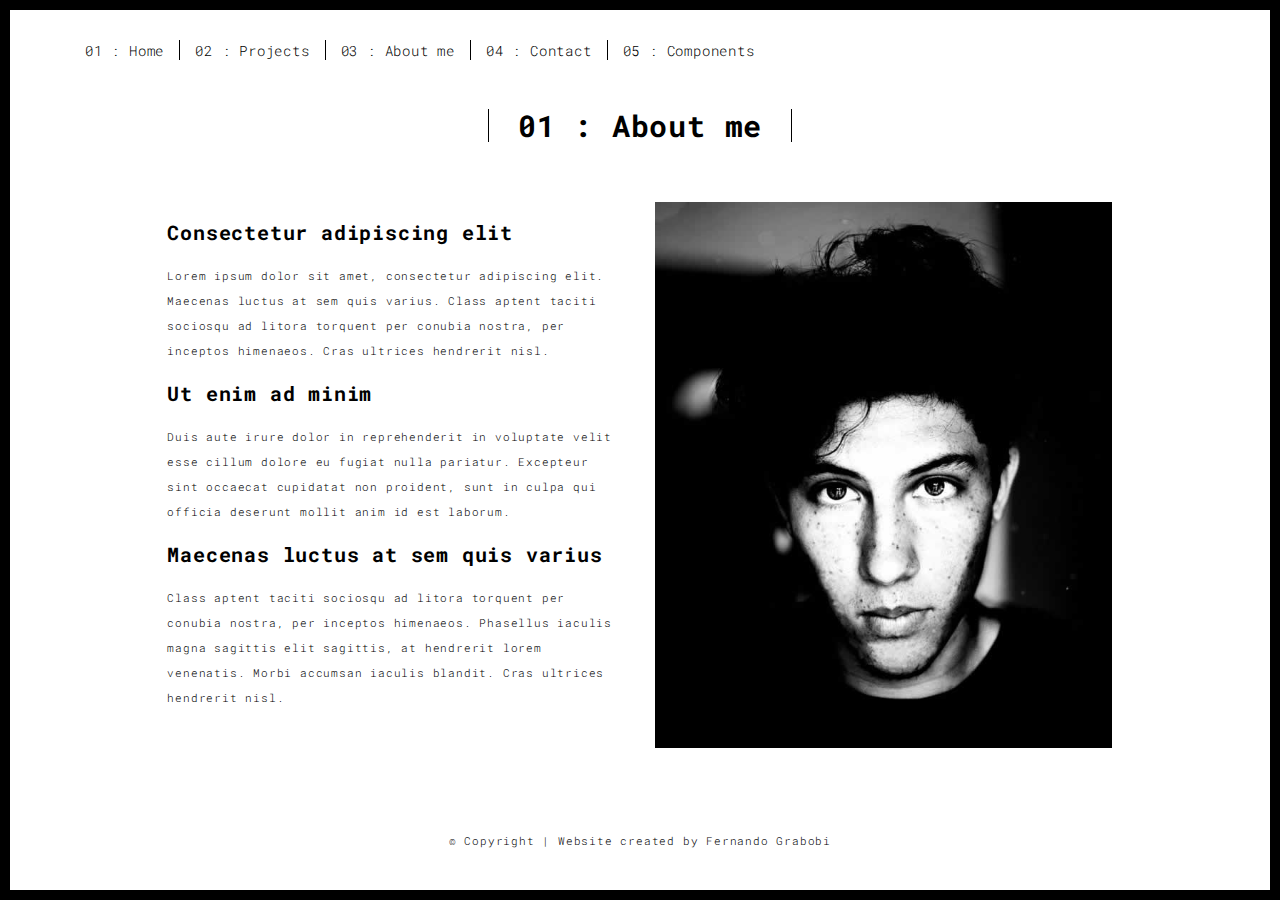
==== commit 342ab9c0: "tuki" ====
--- a/univers/about.html
+++ b/univers/about.html
@@ -38,7 +38,7 @@
       <div class="collapse navbar-collapse" id="navbar-collapse">
         <ul class="nav navbar-nav ">
           <li><a href="./index.html" title="">01 : Home</a></li>
-          <li><a href="./works.html" title="">02 : Works</a></li>
+          <li><a href="./works.html" title="">02 : Projects</a></li>
           <li><a href="./about.html" title="">03 : About me</a></li>
           <li><a href="./contact.html" title="">04 : Contact</a></li>
           <li><a href="./components.html" title="">05 : Components</a></li>
@@ -91,7 +91,7 @@
   <div class="container">
     <div class="row">
       <div class="col-xs-12">
-        <p>© UNTITLED | Website created with <a href="http://www.mashup-template.com/" title="Create website with free html template">Mashup Template</a>/<a href="https://www.unsplash.com/" title="Beautiful Free Images">Unsplash</a></p>
+        <p>© Copyright | Website created by Fernando Grabobi</p>
       </div>
     </div>
   </div>
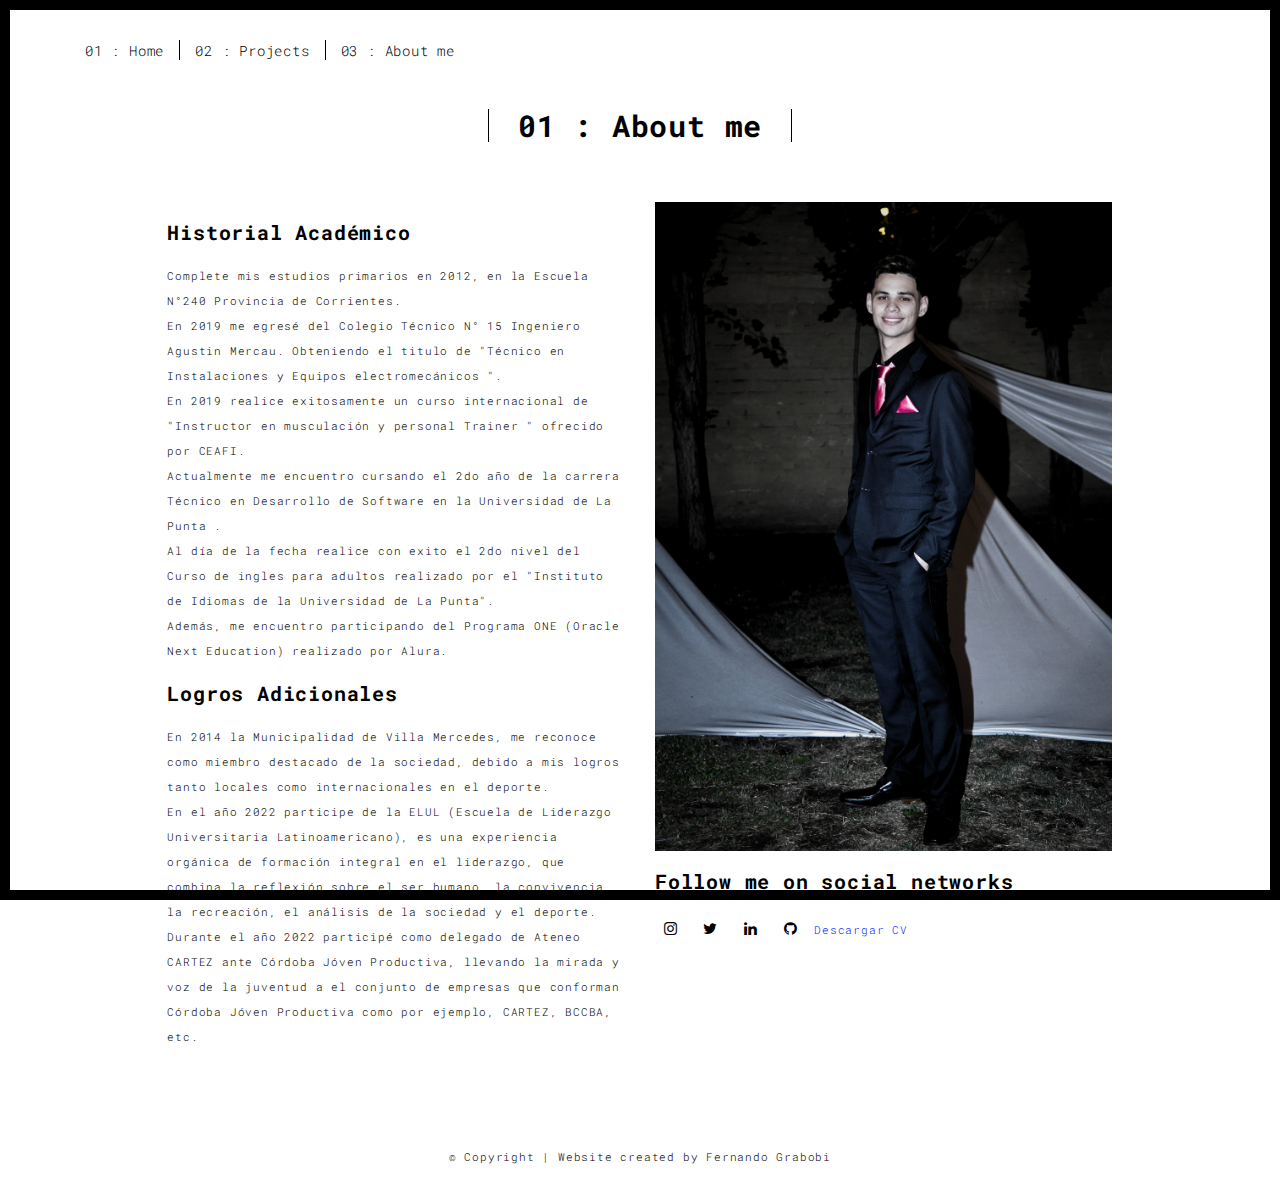
==== commit f2d56958: "tuki" ====
--- a/univers/about.html
+++ b/univers/about.html
@@ -15,7 +15,7 @@
   <link rel="apple-touch-icon" sizes="180x180" href="./assets/apple-icon-180x180.png">
   <link href="./assets/favicon.ico" rel="icon">
 
-  <title>Title page</title>  
+  <title>About me</title>  
 
 <link href="./main.3f6952e4.css" rel="stylesheet"></head>
 
@@ -40,8 +40,6 @@
           <li><a href="./index.html" title="">01 : Home</a></li>
           <li><a href="./works.html" title="">02 : Projects</a></li>
           <li><a href="./about.html" title="">03 : About me</a></li>
-          <li><a href="./contact.html" title="">04 : Contact</a></li>
-          <li><a href="./components.html" title="">05 : Components</a></li>
         </ul>
 
 
@@ -62,19 +60,38 @@
             <div class="col-md-10 col-md-offset-1">
               <div class="row">
                 <div class="col-xs-12 col-md-6">
-                  <h3>Consectetur adipiscing elit</h3>
-                  <p>Lorem ipsum dolor sit amet, consectetur adipiscing elit. Maecenas luctus at sem quis varius. 
-                  Class aptent taciti sociosqu ad litora torquent per conubia nostra, per inceptos himenaeos. Cras ultrices hendrerit nisl.</p>
-                  <h3>Ut enim ad minim </h3>
-                  <p>Duis aute irure dolor in reprehenderit in voluptate velit esse
-                  cillum dolore eu fugiat nulla pariatur. Excepteur sint occaecat cupidatat non
-                  proident, sunt in culpa qui officia deserunt mollit anim id est laborum. 
-                  <h3>Maecenas luctus at sem quis varius</h3>
+                  <h3>Historial Académico</h3>
                   <p>
-                  Class aptent taciti sociosqu ad litora torquent per conubia nostra, per inceptos himenaeos. Phasellus iaculis magna sagittis elit sagittis, at hendrerit lorem venenatis. Morbi accumsan iaculis blandit. Cras ultrices hendrerit nisl.</p>
+                     Complete mis estudios primarios en 2012, en la Escuela N°240 Provincia de Corrientes. <br>
+                       En 2019 me egresé del Colegio Técnico N° 15 Ingeniero Agustin Mercau. Obteniendo el titulo de "Técnico en Instalaciones y Equipos electromecánicos ".<br>
+                       En 2019 realice exitosamente un curso internacional de "Instructor en musculación y personal Trainer " ofrecido por CEAFI.<br>
+                       Actualmente me encuentro cursando el 2do año de la carrera Técnico en Desarrollo de Software en la Universidad de La Punta .<br>
+                       Al día de la fecha realice con exito el 2do nivel del Curso de ingles para adultos realizado por el "Instituto de Idiomas de la Universidad de La Punta".<br>
+                     Además, me encuentro participando del Programa ONE (Oracle Next Education) realizado por Alura.</p>
+                  <h3>Logros Adicionales</h3>
+                  <p>
+                    En 2014 la Municipalidad de Villa Mercedes, me reconoce como miembro destacado de la sociedad, debido a mis logros tanto locales como internacionales en el deporte.<br>
+                    En el año 2022 participe de la ELUL (Escuela de Liderazgo Universitaria Latinoamericano), es una experiencia orgánica de formación integral en el liderazgo, que combina la reflexión sobre el ser humano, la convivencia, la recreación, el análisis de la sociedad y el deporte.<br>
+                    Durante el año 2022 participé como delegado de Ateneo CARTEZ ante Córdoba Jóven Productiva, llevando la mirada y voz de la juventud a el conjunto de empresas que conforman Córdoba Jóven Productiva como por ejemplo, CARTEZ, BCCBA, etc.</p>
                 </div>
                 <div class="col-xs-12 col-md-6">
-                  <img src="./assets/images/profil.jpg" class="img-responsive" alt="">
+                  <img src="./assets/images/fondoBlackAndWhite.png" class="img-responsive" alt="">
+
+                  <h3>Follow me on social networks</h3>
+                  <a href="https://www.instagram.com/fernandograbobi/" target="_blank" class="fa-icon">
+                    <i class="fa fa-instagram"></i>
+                  </a>
+                  <a href="https://x.com/FernandoGrabob2" title="" target="_blank" class="fa-icon">
+                    <i class="fa fa-twitter"></i>
+                  </a>
+                  <a href="https://www.linkedin.com/in/fernando-mart%C3%ADn-grabobi/" title="" target="_blank" class="fa-icon">
+                    <i class="fa fa-linkedin"></i>
+                  </a>
+                  <a href="https://github.com/FernandoGrabobi" title="" target="_blank" class="fa-icon">
+                    <i class="fa fa-github"></i>
+                  </a>
+                  <a href="./assets/cv.pdf" download="CV1.pdf" >Descargar CV</a>
+
                 </div>
               </div>
             </div>
--- a/univers/main.3f6952e4.css
+++ b/univers/main.3f6952e4.css
@@ -5,5 +5,5 @@
  */
 /*! normalize.css v3.0.3 | MIT License | github.com/necolas/normalize.css */html{font-family:sans-serif;-ms-text-size-adjust:100%;-webkit-text-size-adjust:100%}body{margin:0}article,aside,details,figcaption,figure,footer,header,hgroup,main,menu,nav,section,summary{display:block}audio,canvas,progress,video{display:inline-block;vertical-align:baseline}audio:not([controls]){display:none;height:0}[hidden],template{display:none}a{background-color:transparent}a:active,a:hover{outline:0}abbr[title]{border-bottom:1px dotted}b,strong{font-weight:700}dfn{font-style:italic}h1{font-size:2em;margin:.67em 0}mark{background:#ff0;color:#000}small{font-size:80%}sub,sup{font-size:75%;line-height:0;position:relative;vertical-align:baseline}sup{top:-.5em}sub{bottom:-.25em}img{border:0}svg:not(:root){overflow:hidden}figure{margin:1em 40px}hr{box-sizing:content-box;height:0}pre{overflow:auto}code,kbd,pre,samp{font-family:monospace,monospace;font-size:1em}button,input,optgroup,select,textarea{color:inherit;font:inherit;margin:0}button{overflow:visible}button,select{text-transform:none}button,html input[type=button],input[type=reset],input[type=submit]{-webkit-appearance:button;cursor:pointer}button[disabled],html input[disabled]{cursor:default}button::-moz-focus-inner,input::-moz-focus-inner{border:0;padding:0}input{line-height:normal}input[type=checkbox],input[type=radio]{box-sizing:border-box;padding:0}input[type=number]::-webkit-inner-spin-button,input[type=number]::-webkit-outer-spin-button{height:auto}input[type=search]{-webkit-appearance:textfield;box-sizing:content-box}input[type=search]::-webkit-search-cancel-button,input[type=search]::-webkit-search-decoration{-webkit-appearance:none}fieldset{border:1px solid silver;margin:0 2px;padding:.35em .625em .75em}textarea{overflow:auto}optgroup{font-weight:700}table{border-collapse:collapse;border-spacing:0}td,th{padding:0}
 
-/*! Source: https://github.com/h5bp/html5-boilerplate/blob/master/src/css/main.css */@media print{*,:after,:before{background:transparent!important;color:#000!important;box-shadow:none!important;text-shadow:none!important}a,a:visited{text-decoration:underline}a[href]:after{content:" (" attr(href) ")"}abbr[title]:after{content:" (" attr(title) ")"}a[href^="#"]:after,a[href^="javascript:"]:after{content:""}blockquote,pre{border:1px solid #999;page-break-inside:avoid}thead{display:table-header-group}img,tr{page-break-inside:avoid}img{max-width:100%!important}h2,h3,p{orphans:3;widows:3}h2,h3{page-break-after:avoid}.navbar{display:none}.btn>.caret,.dropup>.btn>.caret{border-top-color:#000!important}.label{border:1px solid #000}.table{border-collapse:collapse!important}.table td,.table th{background-color:#fff!important}.table-bordered td,.table-bordered th{border:1px solid #ddd!important}}*,:after,:before{-webkit-box-sizing:border-box;-moz-box-sizing:border-box;box-sizing:border-box}html{font-size:10px;-webkit-tap-highlight-color:transparent}body{font-family:Roboto Mono,Helvetica,Arial,sans-serif;font-size:11px;line-height:1.78;color:#000;background-color:#fff}button,input,select,textarea{font-family:inherit;font-size:inherit;line-height:inherit}a{color:#001aff;text-decoration:none}a:focus,a:hover{color:#0012b3;text-decoration:underline}a:focus{outline:5px auto -webkit-focus-ring-color;outline-offset:-2px}figure{margin:0}img{vertical-align:middle}.img-responsive{display:block;max-width:100%;height:auto}.img-rounded{border-radius:0}.img-thumbnail{padding:4px;line-height:1.78;background-color:#fff;border:1px solid #ddd;border-radius:0;-webkit-transition:all .2s ease-in-out;-o-transition:all .2s ease-in-out;transition:all .2s ease-in-out;display:inline-block;max-width:100%;height:auto}.img-circle{border-radius:50%}hr{margin-top:19px;margin-bottom:19px;border:0;border-top:1px solid #eee}.sr-only{position:absolute;width:1px;height:1px;margin:-1px;padding:0;overflow:hidden;clip:rect(0,0,0,0);border:0}.sr-only-focusable:active,.sr-only-focusable:focus{position:static;width:auto;height:auto;margin:0;overflow:visible;clip:auto}[role=button]{cursor:pointer}.h1,.h2,.h3,.h4,.h5,.h6,h1,h2,h3,h4,h5,h6{font-family:Roboto Mono,Helvetica,Arial,sans-serif;font-weight:700;line-height:1.1;color:#000}.h1 .small,.h1 small,.h2 .small,.h2 small,.h3 .small,.h3 small,.h4 .small,.h4 small,.h5 .small,.h5 small,.h6 .small,.h6 small,h1 .small,h1 small,h2 .small,h2 small,h3 .small,h3 small,h4 .small,h4 small,h5 .small,h5 small,h6 .small,h6 small{font-weight:400;line-height:1;color:#777}.h1,.h2,.h3,h1,h2,h3{margin-top:19px;margin-bottom:9.5px}.h1 .small,.h1 small,.h2 .small,.h2 small,.h3 .small,.h3 small,h1 .small,h1 small,h2 .small,h2 small,h3 .small,h3 small{font-size:65%}.h4,.h5,.h6,h4,h5,h6{margin-top:9.5px;margin-bottom:9.5px}.h4 .small,.h4 small,.h5 .small,.h5 small,.h6 .small,.h6 small,h4 .small,h4 small,h5 .small,h5 small,h6 .small,h6 small{font-size:75%}.h1,h1{font-size:70px}.h2,h2{font-size:30px}.h3,h3{font-size:20px}.h4,.h5,h4,h5{font-size:11px}.h6,h6{font-size:10px}p{margin:0 0 9.5px}.lead{margin-bottom:19px;font-size:12px;font-weight:300;line-height:1.4}@media (min-width:768px){.lead{font-size:16.5px}}.small,small{font-size:90%}.mark,mark{background-color:#fcf8e3;padding:.2em}.text-left{text-align:left}.text-right{text-align:right}.text-center{text-align:center}.text-justify{text-align:justify}.text-nowrap{white-space:nowrap}.text-lowercase{text-transform:lowercase}.initialism,.text-uppercase{text-transform:uppercase}.text-capitalize{text-transform:capitalize}.text-muted{color:#777}.text-primary{color:#001aff}a.text-primary:focus,a.text-primary:hover{color:#0015cc}.text-success{color:#fff}a.text-success:focus,a.text-success:hover{color:#e6e6e6}.text-info{color:#31708f}a.text-info:focus,a.text-info:hover{color:#245269}.text-warning{color:#8a6d3b}a.text-warning:focus,a.text-warning:hover{color:#66512c}.text-danger{color:#fff}a.text-danger:focus,a.text-danger:hover{color:#e6e6e6}.bg-primary{color:#fff;background-color:#001aff}a.bg-primary:focus,a.bg-primary:hover{background-color:#0015cc}.bg-success,a.bg-success:focus,a.bg-success:hover{background-color:#000}.bg-info{background-color:#d9edf7}a.bg-info:focus,a.bg-info:hover{background-color:#afd9ee}.bg-warning{background-color:#fcf8e3}a.bg-warning:focus,a.bg-warning:hover{background-color:#f7ecb5}.bg-danger{background-color:red}a.bg-danger:focus,a.bg-danger:hover{background-color:#c00}.page-header{padding-bottom:8.5px;margin:38px 0 19px;border-bottom:1px solid #eee}ol,ul{margin-top:0;margin-bottom:9.5px}ol ol,ol ul,ul ol,ul ul{margin-bottom:0}.list-inline,.list-unstyled{padding-left:0;list-style:none}.list-inline{margin-left:-5px}.list-inline>li{display:inline-block;padding-left:5px;padding-right:5px}dl{margin-top:0;margin-bottom:19px}dd,dt{line-height:1.78}dt{font-weight:700}dd{margin-left:0}.dl-horizontal dd:after,.dl-horizontal dd:before{content:" ";display:table}.dl-horizontal dd:after{clear:both}@media (min-width:768px){.dl-horizontal dt{float:left;width:160px;clear:left;text-align:right;overflow:hidden;text-overflow:ellipsis;white-space:nowrap}.dl-horizontal dd{margin-left:180px}}abbr[data-original-title],abbr[title]{cursor:help;border-bottom:1px dotted #777}.initialism{font-size:90%}blockquote{padding:9.5px 19px;margin:0 0 19px;font-size:13.75px;border-left:5px solid #eee}blockquote ol:last-child,blockquote p:last-child,blockquote ul:last-child{margin-bottom:0}blockquote .small,blockquote footer,blockquote small{display:block;font-size:80%;line-height:1.78;color:#777}blockquote .small:before,blockquote footer:before,blockquote small:before{content:"\2014   \A0"}.blockquote-reverse,blockquote.pull-right{padding-right:15px;padding-left:0;border-right:5px solid #eee;border-left:0;text-align:right}.blockquote-reverse .small:before,.blockquote-reverse footer:before,.blockquote-reverse small:before,blockquote.pull-right .small:before,blockquote.pull-right footer:before,blockquote.pull-right small:before{content:""}.blockquote-reverse .small:after,.blockquote-reverse footer:after,.blockquote-reverse small:after,blockquote.pull-right .small:after,blockquote.pull-right footer:after,blockquote.pull-right small:after{content:"\A0   \2014"}address{margin-bottom:19px;font-style:normal;line-height:1.78}code,kbd,pre,samp{font-family:Menlo,Monaco,Consolas,Courier New,monospace}code{color:#c7254e;background-color:#f9f2f4}code,kbd{padding:2px 4px;font-size:90%;border-radius:0}kbd{color:#fff;background-color:#333;box-shadow:inset 0 -1px 0 rgba(0,0,0,.25)}kbd kbd{padding:0;font-size:100%;font-weight:700;box-shadow:none}pre{display:block;padding:9px;margin:0 0 9.5px;font-size:10px;line-height:1.78;word-break:break-all;word-wrap:break-word;color:#333;background-color:#f5f5f5;border:1px solid #ccc;border-radius:0}pre code{padding:0;font-size:inherit;color:inherit;white-space:pre-wrap;background-color:transparent;border-radius:0}.pre-scrollable{max-height:340px;overflow-y:scroll}.container{margin-right:auto;margin-left:auto;padding-left:15px;padding-right:15px}.container:after,.container:before{content:" ";display:table}.container:after{clear:both}@media (min-width:768px){.container{width:750px}}@media (min-width:992px){.container{width:970px}}@media (min-width:1200px){.container{width:1170px}}.container-fluid{margin-right:auto;margin-left:auto;padding-left:15px;padding-right:15px}.container-fluid:after,.container-fluid:before{content:" ";display:table}.container-fluid:after{clear:both}.row{margin-left:-15px;margin-right:-15px}.row:after,.row:before{content:" ";display:table}.row:after{clear:both}.col-lg-1,.col-lg-2,.col-lg-3,.col-lg-4,.col-lg-5,.col-lg-6,.col-lg-7,.col-lg-8,.col-lg-9,.col-lg-10,.col-lg-11,.col-lg-12,.col-md-1,.col-md-2,.col-md-3,.col-md-4,.col-md-5,.col-md-6,.col-md-7,.col-md-8,.col-md-9,.col-md-10,.col-md-11,.col-md-12,.col-sm-1,.col-sm-2,.col-sm-3,.col-sm-4,.col-sm-5,.col-sm-6,.col-sm-7,.col-sm-8,.col-sm-9,.col-sm-10,.col-sm-11,.col-sm-12,.col-xs-1,.col-xs-2,.col-xs-3,.col-xs-4,.col-xs-5,.col-xs-6,.col-xs-7,.col-xs-8,.col-xs-9,.col-xs-10,.col-xs-11,.col-xs-12{position:relative;min-height:1px;padding-left:15px;padding-right:15px}.col-xs-1,.col-xs-2,.col-xs-3,.col-xs-4,.col-xs-5,.col-xs-6,.col-xs-7,.col-xs-8,.col-xs-9,.col-xs-10,.col-xs-11,.col-xs-12{float:left}.col-xs-1{width:8.33333%}.col-xs-2{width:16.66667%}.col-xs-3{width:25%}.col-xs-4{width:33.33333%}.col-xs-5{width:41.66667%}.col-xs-6{width:50%}.col-xs-7{width:58.33333%}.col-xs-8{width:66.66667%}.col-xs-9{width:75%}.col-xs-10{width:83.33333%}.col-xs-11{width:91.66667%}.col-xs-12{width:100%}.col-xs-pull-0{right:auto}.col-xs-pull-1{right:8.33333%}.col-xs-pull-2{right:16.66667%}.col-xs-pull-3{right:25%}.col-xs-pull-4{right:33.33333%}.col-xs-pull-5{right:41.66667%}.col-xs-pull-6{right:50%}.col-xs-pull-7{right:58.33333%}.col-xs-pull-8{right:66.66667%}.col-xs-pull-9{right:75%}.col-xs-pull-10{right:83.33333%}.col-xs-pull-11{right:91.66667%}.col-xs-pull-12{right:100%}.col-xs-push-0{left:auto}.col-xs-push-1{left:8.33333%}.col-xs-push-2{left:16.66667%}.col-xs-push-3{left:25%}.col-xs-push-4{left:33.33333%}.col-xs-push-5{left:41.66667%}.col-xs-push-6{left:50%}.col-xs-push-7{left:58.33333%}.col-xs-push-8{left:66.66667%}.col-xs-push-9{left:75%}.col-xs-push-10{left:83.33333%}.col-xs-push-11{left:91.66667%}.col-xs-push-12{left:100%}.col-xs-offset-0{margin-left:0}.col-xs-offset-1{margin-left:8.33333%}.col-xs-offset-2{margin-left:16.66667%}.col-xs-offset-3{margin-left:25%}.col-xs-offset-4{margin-left:33.33333%}.col-xs-offset-5{margin-left:41.66667%}.col-xs-offset-6{margin-left:50%}.col-xs-offset-7{margin-left:58.33333%}.col-xs-offset-8{margin-left:66.66667%}.col-xs-offset-9{margin-left:75%}.col-xs-offset-10{margin-left:83.33333%}.col-xs-offset-11{margin-left:91.66667%}.col-xs-offset-12{margin-left:100%}@media (min-width:768px){.col-sm-1,.col-sm-2,.col-sm-3,.col-sm-4,.col-sm-5,.col-sm-6,.col-sm-7,.col-sm-8,.col-sm-9,.col-sm-10,.col-sm-11,.col-sm-12{float:left}.col-sm-1{width:8.33333%}.col-sm-2{width:16.66667%}.col-sm-3{width:25%}.col-sm-4{width:33.33333%}.col-sm-5{width:41.66667%}.col-sm-6{width:50%}.col-sm-7{width:58.33333%}.col-sm-8{width:66.66667%}.col-sm-9{width:75%}.col-sm-10{width:83.33333%}.col-sm-11{width:91.66667%}.col-sm-12{width:100%}.col-sm-pull-0{right:auto}.col-sm-pull-1{right:8.33333%}.col-sm-pull-2{right:16.66667%}.col-sm-pull-3{right:25%}.col-sm-pull-4{right:33.33333%}.col-sm-pull-5{right:41.66667%}.col-sm-pull-6{right:50%}.col-sm-pull-7{right:58.33333%}.col-sm-pull-8{right:66.66667%}.col-sm-pull-9{right:75%}.col-sm-pull-10{right:83.33333%}.col-sm-pull-11{right:91.66667%}.col-sm-pull-12{right:100%}.col-sm-push-0{left:auto}.col-sm-push-1{left:8.33333%}.col-sm-push-2{left:16.66667%}.col-sm-push-3{left:25%}.col-sm-push-4{left:33.33333%}.col-sm-push-5{left:41.66667%}.col-sm-push-6{left:50%}.col-sm-push-7{left:58.33333%}.col-sm-push-8{left:66.66667%}.col-sm-push-9{left:75%}.col-sm-push-10{left:83.33333%}.col-sm-push-11{left:91.66667%}.col-sm-push-12{left:100%}.col-sm-offset-0{margin-left:0}.col-sm-offset-1{margin-left:8.33333%}.col-sm-offset-2{margin-left:16.66667%}.col-sm-offset-3{margin-left:25%}.col-sm-offset-4{margin-left:33.33333%}.col-sm-offset-5{margin-left:41.66667%}.col-sm-offset-6{margin-left:50%}.col-sm-offset-7{margin-left:58.33333%}.col-sm-offset-8{margin-left:66.66667%}.col-sm-offset-9{margin-left:75%}.col-sm-offset-10{margin-left:83.33333%}.col-sm-offset-11{margin-left:91.66667%}.col-sm-offset-12{margin-left:100%}}@media (min-width:992px){.col-md-1,.col-md-2,.col-md-3,.col-md-4,.col-md-5,.col-md-6,.col-md-7,.col-md-8,.col-md-9,.col-md-10,.col-md-11,.col-md-12{float:left}.col-md-1{width:8.33333%}.col-md-2{width:16.66667%}.col-md-3{width:25%}.col-md-4{width:33.33333%}.col-md-5{width:41.66667%}.col-md-6{width:50%}.col-md-7{width:58.33333%}.col-md-8{width:66.66667%}.col-md-9{width:75%}.col-md-10{width:83.33333%}.col-md-11{width:91.66667%}.col-md-12{width:100%}.col-md-pull-0{right:auto}.col-md-pull-1{right:8.33333%}.col-md-pull-2{right:16.66667%}.col-md-pull-3{right:25%}.col-md-pull-4{right:33.33333%}.col-md-pull-5{right:41.66667%}.col-md-pull-6{right:50%}.col-md-pull-7{right:58.33333%}.col-md-pull-8{right:66.66667%}.col-md-pull-9{right:75%}.col-md-pull-10{right:83.33333%}.col-md-pull-11{right:91.66667%}.col-md-pull-12{right:100%}.col-md-push-0{left:auto}.col-md-push-1{left:8.33333%}.col-md-push-2{left:16.66667%}.col-md-push-3{left:25%}.col-md-push-4{left:33.33333%}.col-md-push-5{left:41.66667%}.col-md-push-6{left:50%}.col-md-push-7{left:58.33333%}.col-md-push-8{left:66.66667%}.col-md-push-9{left:75%}.col-md-push-10{left:83.33333%}.col-md-push-11{left:91.66667%}.col-md-push-12{left:100%}.col-md-offset-0{margin-left:0}.col-md-offset-1{margin-left:8.33333%}.col-md-offset-2{margin-left:16.66667%}.col-md-offset-3{margin-left:25%}.col-md-offset-4{margin-left:33.33333%}.col-md-offset-5{margin-left:41.66667%}.col-md-offset-6{margin-left:50%}.col-md-offset-7{margin-left:58.33333%}.col-md-offset-8{margin-left:66.66667%}.col-md-offset-9{margin-left:75%}.col-md-offset-10{margin-left:83.33333%}.col-md-offset-11{margin-left:91.66667%}.col-md-offset-12{margin-left:100%}}@media (min-width:1200px){.col-lg-1,.col-lg-2,.col-lg-3,.col-lg-4,.col-lg-5,.col-lg-6,.col-lg-7,.col-lg-8,.col-lg-9,.col-lg-10,.col-lg-11,.col-lg-12{float:left}.col-lg-1{width:8.33333%}.col-lg-2{width:16.66667%}.col-lg-3{width:25%}.col-lg-4{width:33.33333%}.col-lg-5{width:41.66667%}.col-lg-6{width:50%}.col-lg-7{width:58.33333%}.col-lg-8{width:66.66667%}.col-lg-9{width:75%}.col-lg-10{width:83.33333%}.col-lg-11{width:91.66667%}.col-lg-12{width:100%}.col-lg-pull-0{right:auto}.col-lg-pull-1{right:8.33333%}.col-lg-pull-2{right:16.66667%}.col-lg-pull-3{right:25%}.col-lg-pull-4{right:33.33333%}.col-lg-pull-5{right:41.66667%}.col-lg-pull-6{right:50%}.col-lg-pull-7{right:58.33333%}.col-lg-pull-8{right:66.66667%}.col-lg-pull-9{right:75%}.col-lg-pull-10{right:83.33333%}.col-lg-pull-11{right:91.66667%}.col-lg-pull-12{right:100%}.col-lg-push-0{left:auto}.col-lg-push-1{left:8.33333%}.col-lg-push-2{left:16.66667%}.col-lg-push-3{left:25%}.col-lg-push-4{left:33.33333%}.col-lg-push-5{left:41.66667%}.col-lg-push-6{left:50%}.col-lg-push-7{left:58.33333%}.col-lg-push-8{left:66.66667%}.col-lg-push-9{left:75%}.col-lg-push-10{left:83.33333%}.col-lg-push-11{left:91.66667%}.col-lg-push-12{left:100%}.col-lg-offset-0{margin-left:0}.col-lg-offset-1{margin-left:8.33333%}.col-lg-offset-2{margin-left:16.66667%}.col-lg-offset-3{margin-left:25%}.col-lg-offset-4{margin-left:33.33333%}.col-lg-offset-5{margin-left:41.66667%}.col-lg-offset-6{margin-left:50%}.col-lg-offset-7{margin-left:58.33333%}.col-lg-offset-8{margin-left:66.66667%}.col-lg-offset-9{margin-left:75%}.col-lg-offset-10{margin-left:83.33333%}.col-lg-offset-11{margin-left:91.66667%}.col-lg-offset-12{margin-left:100%}}table{background-color:transparent}caption{padding-top:8px;padding-bottom:8px;color:#777}caption,th{text-align:left}.table{width:100%;max-width:100%;margin-bottom:19px}.table>tbody>tr>td,.table>tbody>tr>th,.table>tfoot>tr>td,.table>tfoot>tr>th,.table>thead>tr>td,.table>thead>tr>th{padding:8px;line-height:1.78;vertical-align:top;border-top:1px solid #ddd}.table>thead>tr>th{vertical-align:bottom;border-bottom:2px solid #ddd}.table>caption+thead>tr:first-child>td,.table>caption+thead>tr:first-child>th,.table>colgroup+thead>tr:first-child>td,.table>colgroup+thead>tr:first-child>th,.table>thead:first-child>tr:first-child>td,.table>thead:first-child>tr:first-child>th{border-top:0}.table>tbody+tbody{border-top:2px solid #ddd}.table .table{background-color:#fff}.table-condensed>tbody>tr>td,.table-condensed>tbody>tr>th,.table-condensed>tfoot>tr>td,.table-condensed>tfoot>tr>th,.table-condensed>thead>tr>td,.table-condensed>thead>tr>th{padding:5px}.table-bordered,.table-bordered>tbody>tr>td,.table-bordered>tbody>tr>th,.table-bordered>tfoot>tr>td,.table-bordered>tfoot>tr>th,.table-bordered>thead>tr>td,.table-bordered>thead>tr>th{border:1px solid #ddd}.table-bordered>thead>tr>td,.table-bordered>thead>tr>th{border-bottom-width:2px}.table-striped>tbody>tr:nth-of-type(odd){background-color:#f9f9f9}.table-hover>tbody>tr:hover{background-color:#f5f5f5}table col[class*=col-]{position:static;float:none;display:table-column}table td[class*=col-],table th[class*=col-]{position:static;float:none;display:table-cell}.table>tbody>tr.active>td,.table>tbody>tr.active>th,.table>tbody>tr>td.active,.table>tbody>tr>th.active,.table>tfoot>tr.active>td,.table>tfoot>tr.active>th,.table>tfoot>tr>td.active,.table>tfoot>tr>th.active,.table>thead>tr.active>td,.table>thead>tr.active>th,.table>thead>tr>td.active,.table>thead>tr>th.active{background-color:#f5f5f5}.table-hover>tbody>tr.active:hover>td,.table-hover>tbody>tr.active:hover>th,.table-hover>tbody>tr:hover>.active,.table-hover>tbody>tr>td.active:hover,.table-hover>tbody>tr>th.active:hover{background-color:#e8e8e8}.table-hover>tbody>tr.success:hover>td,.table-hover>tbody>tr.success:hover>th,.table-hover>tbody>tr:hover>.success,.table-hover>tbody>tr>td.success:hover,.table-hover>tbody>tr>th.success:hover,.table>tbody>tr.success>td,.table>tbody>tr.success>th,.table>tbody>tr>td.success,.table>tbody>tr>th.success,.table>tfoot>tr.success>td,.table>tfoot>tr.success>th,.table>tfoot>tr>td.success,.table>tfoot>tr>th.success,.table>thead>tr.success>td,.table>thead>tr.success>th,.table>thead>tr>td.success,.table>thead>tr>th.success{background-color:#000}.table>tbody>tr.info>td,.table>tbody>tr.info>th,.table>tbody>tr>td.info,.table>tbody>tr>th.info,.table>tfoot>tr.info>td,.table>tfoot>tr.info>th,.table>tfoot>tr>td.info,.table>tfoot>tr>th.info,.table>thead>tr.info>td,.table>thead>tr.info>th,.table>thead>tr>td.info,.table>thead>tr>th.info{background-color:#d9edf7}.table-hover>tbody>tr.info:hover>td,.table-hover>tbody>tr.info:hover>th,.table-hover>tbody>tr:hover>.info,.table-hover>tbody>tr>td.info:hover,.table-hover>tbody>tr>th.info:hover{background-color:#c4e3f3}.table>tbody>tr.warning>td,.table>tbody>tr.warning>th,.table>tbody>tr>td.warning,.table>tbody>tr>th.warning,.table>tfoot>tr.warning>td,.table>tfoot>tr.warning>th,.table>tfoot>tr>td.warning,.table>tfoot>tr>th.warning,.table>thead>tr.warning>td,.table>thead>tr.warning>th,.table>thead>tr>td.warning,.table>thead>tr>th.warning{background-color:#fcf8e3}.table-hover>tbody>tr.warning:hover>td,.table-hover>tbody>tr.warning:hover>th,.table-hover>tbody>tr:hover>.warning,.table-hover>tbody>tr>td.warning:hover,.table-hover>tbody>tr>th.warning:hover{background-color:#faf2cc}.table>tbody>tr.danger>td,.table>tbody>tr.danger>th,.table>tbody>tr>td.danger,.table>tbody>tr>th.danger,.table>tfoot>tr.danger>td,.table>tfoot>tr.danger>th,.table>tfoot>tr>td.danger,.table>tfoot>tr>th.danger,.table>thead>tr.danger>td,.table>thead>tr.danger>th,.table>thead>tr>td.danger,.table>thead>tr>th.danger{background-color:red}.table-hover>tbody>tr.danger:hover>td,.table-hover>tbody>tr.danger:hover>th,.table-hover>tbody>tr:hover>.danger,.table-hover>tbody>tr>td.danger:hover,.table-hover>tbody>tr>th.danger:hover{background-color:#e60000}.table-responsive{overflow-x:auto;min-height:.01%}@media screen and (max-width:767px){.table-responsive{width:100%;margin-bottom:14.25px;overflow-y:hidden;-ms-overflow-style:-ms-autohiding-scrollbar;border:1px solid #ddd}.table-responsive>.table{margin-bottom:0}.table-responsive>.table>tbody>tr>td,.table-responsive>.table>tbody>tr>th,.table-responsive>.table>tfoot>tr>td,.table-responsive>.table>tfoot>tr>th,.table-responsive>.table>thead>tr>td,.table-responsive>.table>thead>tr>th{white-space:nowrap}.table-responsive>.table-bordered{border:0}.table-responsive>.table-bordered>tbody>tr>td:first-child,.table-responsive>.table-bordered>tbody>tr>th:first-child,.table-responsive>.table-bordered>tfoot>tr>td:first-child,.table-responsive>.table-bordered>tfoot>tr>th:first-child,.table-responsive>.table-bordered>thead>tr>td:first-child,.table-responsive>.table-bordered>thead>tr>th:first-child{border-left:0}.table-responsive>.table-bordered>tbody>tr>td:last-child,.table-responsive>.table-bordered>tbody>tr>th:last-child,.table-responsive>.table-bordered>tfoot>tr>td:last-child,.table-responsive>.table-bordered>tfoot>tr>th:last-child,.table-responsive>.table-bordered>thead>tr>td:last-child,.table-responsive>.table-bordered>thead>tr>th:last-child{border-right:0}.table-responsive>.table-bordered>tbody>tr:last-child>td,.table-responsive>.table-bordered>tbody>tr:last-child>th,.table-responsive>.table-bordered>tfoot>tr:last-child>td,.table-responsive>.table-bordered>tfoot>tr:last-child>th{border-bottom:0}}fieldset{margin:0;min-width:0}fieldset,legend{padding:0;border:0}legend{display:block;width:100%;margin-bottom:19px;font-size:16.5px;line-height:inherit;color:#333;border-bottom:1px solid #e5e5e5}label{display:inline-block;max-width:100%;margin-bottom:5px;font-weight:700}input[type=search]{-webkit-box-sizing:border-box;-moz-box-sizing:border-box;box-sizing:border-box}input[type=checkbox],input[type=radio]{margin:4px 0 0;margin-top:1px\9;line-height:normal}input[type=file]{display:block}input[type=range]{display:block;width:100%}select[multiple],select[size]{height:auto}input[type=checkbox]:focus,input[type=file]:focus,input[type=radio]:focus{outline:5px auto -webkit-focus-ring-color;outline-offset:-2px}output{padding-top:9px}.form-control,output{display:block;font-size:11px;line-height:1.78;color:#555}.form-control{width:100%;height:40px;padding:8px 14px;background-color:#fff;background-image:none;border:1px solid #000;border-radius:0;-webkit-box-shadow:inset 0 1px 1px rgba(0,0,0,.075);box-shadow:inset 0 1px 1px rgba(0,0,0,.075);-webkit-transition:border-color .15s ease-in-out,box-shadow .15s ease-in-out;-o-transition:border-color ease-in-out .15s,box-shadow ease-in-out .15s;transition:border-color .15s ease-in-out,box-shadow .15s ease-in-out}.form-control:focus{border-color:#66afe9;-webkit-box-shadow:inset 0 1px 1px rgba(0,0,0,.075),0 0 8px rgba(102,175,233,.6);box-shadow:inset 0 1px 1px rgba(0,0,0,.075),0 0 8px rgba(102,175,233,.6)}.form-control::-moz-placeholder{color:#999;opacity:1}.form-control:-ms-input-placeholder{color:#999}.form-control::-webkit-input-placeholder{color:#999}.form-control::-ms-expand{border:0;background-color:transparent}.form-control[disabled],.form-control[readonly],fieldset[disabled] .form-control{background-color:#eee;opacity:1}.form-control[disabled],fieldset[disabled] .form-control{cursor:not-allowed}textarea.form-control{height:auto}input[type=search]{-webkit-appearance:none}@media screen and (-webkit-min-device-pixel-ratio:0){input[type=date].form-control,input[type=datetime-local].form-control,input[type=month].form-control,input[type=time].form-control{line-height:40px}.input-group-sm>.input-group-btn>input[type=date].btn,.input-group-sm>.input-group-btn>input[type=datetime-local].btn,.input-group-sm>.input-group-btn>input[type=month].btn,.input-group-sm>.input-group-btn>input[type=time].btn,.input-group-sm>input[type=date].form-control,.input-group-sm>input[type=date].input-group-addon,.input-group-sm>input[type=datetime-local].form-control,.input-group-sm>input[type=datetime-local].input-group-addon,.input-group-sm>input[type=month].form-control,.input-group-sm>input[type=month].input-group-addon,.input-group-sm>input[type=time].form-control,.input-group-sm>input[type=time].input-group-addon,.input-group-sm input[type=date],.input-group-sm input[type=datetime-local],.input-group-sm input[type=month],.input-group-sm input[type=time],input[type=date].input-sm,input[type=datetime-local].input-sm,input[type=month].input-sm,input[type=time].input-sm{line-height:27px}.input-group-lg>.input-group-btn>input[type=date].btn,.input-group-lg>.input-group-btn>input[type=datetime-local].btn,.input-group-lg>.input-group-btn>input[type=month].btn,.input-group-lg>.input-group-btn>input[type=time].btn,.input-group-lg>input[type=date].form-control,.input-group-lg>input[type=date].input-group-addon,.input-group-lg>input[type=datetime-local].form-control,.input-group-lg>input[type=datetime-local].input-group-addon,.input-group-lg>input[type=month].form-control,.input-group-lg>input[type=month].input-group-addon,.input-group-lg>input[type=time].form-control,.input-group-lg>input[type=time].input-group-addon,.input-group-lg input[type=date],.input-group-lg input[type=datetime-local],.input-group-lg input[type=month],.input-group-lg input[type=time],input[type=date].input-lg,input[type=datetime-local].input-lg,input[type=month].input-lg,input[type=time].input-lg{line-height:41px}}.form-group{margin-bottom:15px}.checkbox,.radio{position:relative;display:block;margin-top:10px;margin-bottom:10px}.checkbox label,.radio label{min-height:19px;padding-left:20px;margin-bottom:0;font-weight:400;cursor:pointer}.checkbox-inline input[type=checkbox],.checkbox input[type=checkbox],.radio-inline input[type=radio],.radio input[type=radio]{position:absolute;margin-left:-20px;margin-top:4px\9}.checkbox+.checkbox,.radio+.radio{margin-top:-5px}.checkbox-inline,.radio-inline{position:relative;display:inline-block;padding-left:20px;margin-bottom:0;vertical-align:middle;font-weight:400;cursor:pointer}.checkbox-inline+.checkbox-inline,.radio-inline+.radio-inline{margin-top:0;margin-left:10px}.checkbox-inline.disabled,.checkbox.disabled label,.radio-inline.disabled,.radio.disabled label,fieldset[disabled] .checkbox-inline,fieldset[disabled] .checkbox label,fieldset[disabled] .radio-inline,fieldset[disabled] .radio label,fieldset[disabled] input[type=checkbox],fieldset[disabled] input[type=radio],input[type=checkbox].disabled,input[type=checkbox][disabled],input[type=radio].disabled,input[type=radio][disabled]{cursor:not-allowed}.form-control-static{padding-top:9px;padding-bottom:9px;margin-bottom:0;min-height:30px}.form-control-static.input-lg,.form-control-static.input-sm,.input-group-lg>.form-control-static.form-control,.input-group-lg>.form-control-static.input-group-addon,.input-group-lg>.input-group-btn>.form-control-static.btn,.input-group-sm>.form-control-static.form-control,.input-group-sm>.form-control-static.input-group-addon,.input-group-sm>.input-group-btn>.form-control-static.btn{padding-left:0;padding-right:0}.input-group-sm>.form-control,.input-group-sm>.input-group-addon,.input-group-sm>.input-group-btn>.btn,.input-sm{height:27px;padding:5px 10px;font-size:10px;line-height:1.5;border-radius:0}.input-group-sm>.input-group-btn>select.btn,.input-group-sm>select.form-control,.input-group-sm>select.input-group-addon,select.input-sm{height:27px;line-height:27px}.input-group-sm>.input-group-btn>select[multiple].btn,.input-group-sm>.input-group-btn>textarea.btn,.input-group-sm>select[multiple].form-control,.input-group-sm>select[multiple].input-group-addon,.input-group-sm>textarea.form-control,.input-group-sm>textarea.input-group-addon,select[multiple].input-sm,textarea.input-sm{height:auto}.form-group-sm .form-control{height:27px;padding:5px 10px;font-size:10px;line-height:1.5;border-radius:0}.form-group-sm select.form-control{height:27px;line-height:27px}.form-group-sm select[multiple].form-control,.form-group-sm textarea.form-control{height:auto}.form-group-sm .form-control-static{height:27px;min-height:29px;padding:6px 10px;font-size:10px;line-height:1.5}.input-group-lg>.form-control,.input-group-lg>.input-group-addon,.input-group-lg>.input-group-btn>.btn,.input-lg{height:41px;padding:10px 16px;font-size:14px;line-height:1.33333;border-radius:0}.input-group-lg>.input-group-btn>select.btn,.input-group-lg>select.form-control,.input-group-lg>select.input-group-addon,select.input-lg{height:41px;line-height:41px}.input-group-lg>.input-group-btn>select[multiple].btn,.input-group-lg>.input-group-btn>textarea.btn,.input-group-lg>select[multiple].form-control,.input-group-lg>select[multiple].input-group-addon,.input-group-lg>textarea.form-control,.input-group-lg>textarea.input-group-addon,select[multiple].input-lg,textarea.input-lg{height:auto}.form-group-lg .form-control{height:41px;padding:10px 16px;font-size:14px;line-height:1.33333;border-radius:0}.form-group-lg select.form-control{height:41px;line-height:41px}.form-group-lg select[multiple].form-control,.form-group-lg textarea.form-control{height:auto}.form-group-lg .form-control-static{height:41px;min-height:33px;padding:11px 16px;font-size:14px;line-height:1.33333}.has-feedback{position:relative}.has-feedback .form-control{padding-right:50px}.form-control-feedback{position:absolute;top:0;right:0;z-index:2;display:block;width:40px;height:40px;line-height:40px;text-align:center;pointer-events:none}.form-group-lg .form-control+.form-control-feedback,.input-group-lg+.form-control-feedback,.input-group-lg>.form-control+.form-control-feedback,.input-group-lg>.input-group-addon+.form-control-feedback,.input-group-lg>.input-group-btn>.btn+.form-control-feedback,.input-lg+.form-control-feedback{width:41px;height:41px;line-height:41px}.form-group-sm .form-control+.form-control-feedback,.input-group-sm+.form-control-feedback,.input-group-sm>.form-control+.form-control-feedback,.input-group-sm>.input-group-addon+.form-control-feedback,.input-group-sm>.input-group-btn>.btn+.form-control-feedback,.input-sm+.form-control-feedback{width:27px;height:27px;line-height:27px}.has-success .checkbox,.has-success .checkbox-inline,.has-success.checkbox-inline label,.has-success.checkbox label,.has-success .control-label,.has-success .help-block,.has-success .radio,.has-success .radio-inline,.has-success.radio-inline label,.has-success.radio label{color:#fff}.has-success .form-control{border-color:#fff;-webkit-box-shadow:inset 0 1px 1px rgba(0,0,0,.075);box-shadow:inset 0 1px 1px rgba(0,0,0,.075)}.has-success .form-control:focus{border-color:#e6e6e6;-webkit-box-shadow:inset 0 1px 1px rgba(0,0,0,.075),0 0 6px #fff;box-shadow:inset 0 1px 1px rgba(0,0,0,.075),0 0 6px #fff}.has-success .input-group-addon{color:#fff;border-color:#fff;background-color:#000}.has-success .form-control-feedback{color:#fff}.has-warning .checkbox,.has-warning .checkbox-inline,.has-warning.checkbox-inline label,.has-warning.checkbox label,.has-warning .control-label,.has-warning .help-block,.has-warning .radio,.has-warning .radio-inline,.has-warning.radio-inline label,.has-warning.radio label{color:#8a6d3b}.has-warning .form-control{border-color:#8a6d3b;-webkit-box-shadow:inset 0 1px 1px rgba(0,0,0,.075);box-shadow:inset 0 1px 1px rgba(0,0,0,.075)}.has-warning .form-control:focus{border-color:#66512c;-webkit-box-shadow:inset 0 1px 1px rgba(0,0,0,.075),0 0 6px #c0a16b;box-shadow:inset 0 1px 1px rgba(0,0,0,.075),0 0 6px #c0a16b}.has-warning .input-group-addon{color:#8a6d3b;border-color:#8a6d3b;background-color:#fcf8e3}.has-warning .form-control-feedback{color:#8a6d3b}.has-error .checkbox,.has-error .checkbox-inline,.has-error.checkbox-inline label,.has-error.checkbox label,.has-error .control-label,.has-error .help-block,.has-error .radio,.has-error .radio-inline,.has-error.radio-inline label,.has-error.radio label{color:#fff}.has-error .form-control{border-color:#fff;-webkit-box-shadow:inset 0 1px 1px rgba(0,0,0,.075);box-shadow:inset 0 1px 1px rgba(0,0,0,.075)}.has-error .form-control:focus{border-color:#e6e6e6;-webkit-box-shadow:inset 0 1px 1px rgba(0,0,0,.075),0 0 6px #fff;box-shadow:inset 0 1px 1px rgba(0,0,0,.075),0 0 6px #fff}.has-error .input-group-addon{color:#fff;border-color:#fff;background-color:red}.has-error .form-control-feedback{color:#fff}.has-feedback label~.form-control-feedback{top:24px}.has-feedback label.sr-only~.form-control-feedback{top:0}.help-block{display:block;margin-top:5px;margin-bottom:10px;color:#404040}@media (min-width:768px){.form-inline .form-group{display:inline-block;margin-bottom:0;vertical-align:middle}.form-inline .form-control{display:inline-block;width:auto;vertical-align:middle}.form-inline .form-control-static{display:inline-block}.form-inline .input-group{display:inline-table;vertical-align:middle}.form-inline .input-group .form-control,.form-inline .input-group .input-group-addon,.form-inline .input-group .input-group-btn{width:auto}.form-inline .input-group>.form-control{width:100%}.form-inline .control-label{margin-bottom:0;vertical-align:middle}.form-inline .checkbox,.form-inline .radio{display:inline-block;margin-top:0;margin-bottom:0;vertical-align:middle}.form-inline .checkbox label,.form-inline .radio label{padding-left:0}.form-inline .checkbox input[type=checkbox],.form-inline .radio input[type=radio]{position:relative;margin-left:0}.form-inline .has-feedback .form-control-feedback{top:0}}.form-horizontal .checkbox,.form-horizontal .checkbox-inline,.form-horizontal .radio,.form-horizontal .radio-inline{margin-top:0;margin-bottom:0;padding-top:9px}.form-horizontal .checkbox,.form-horizontal .radio{min-height:28px}.form-horizontal .form-group{margin-left:-15px;margin-right:-15px}.form-horizontal .form-group:after,.form-horizontal .form-group:before{content:" ";display:table}.form-horizontal .form-group:after{clear:both}@media (min-width:768px){.form-horizontal .control-label{text-align:right;margin-bottom:0;padding-top:9px}}.form-horizontal .has-feedback .form-control-feedback{right:15px}@media (min-width:768px){.form-horizontal .form-group-lg .control-label{padding-top:11px;font-size:14px}}@media (min-width:768px){.form-horizontal .form-group-sm .control-label{padding-top:6px;font-size:10px}}.btn{display:inline-block;margin-bottom:0;font-weight:400;text-align:center;vertical-align:middle;touch-action:manipulation;cursor:pointer;background-image:none;border:1px solid transparent;white-space:nowrap;padding:8px 14px;font-size:11px;line-height:1.78;border-radius:0;-webkit-user-select:none;-moz-user-select:none;-ms-user-select:none;user-select:none}.btn.active.focus,.btn.active:focus,.btn.focus,.btn:active.focus,.btn:active:focus,.btn:focus{outline:5px auto -webkit-focus-ring-color;outline-offset:-2px}.btn.focus,.btn:focus,.btn:hover{color:#000;text-decoration:none}.btn.active,.btn:active{outline:0;background-image:none;-webkit-box-shadow:inset 0 3px 5px rgba(0,0,0,.125);box-shadow:inset 0 3px 5px rgba(0,0,0,.125)}.btn.disabled,.btn[disabled],fieldset[disabled] .btn{cursor:not-allowed;opacity:.65;filter:alpha(opacity=65);-webkit-box-shadow:none;box-shadow:none}a.btn.disabled,fieldset[disabled] a.btn{pointer-events:none}.btn-default,.btn-default.active,.btn-default.active.focus,.btn-default.active:focus,.btn-default.active:hover,.btn-default.focus,.btn-default:active,.btn-default:active.focus,.btn-default:active:focus,.btn-default:active:hover,.btn-default:focus,.btn-default:hover,.open>.btn-default.dropdown-toggle,.open>.btn-default.dropdown-toggle.focus,.open>.btn-default.dropdown-toggle:focus,.open>.btn-default.dropdown-toggle:hover{color:#000;background-color:transparent;border-color:#000}.btn-default.active,.btn-default:active,.open>.btn-default.dropdown-toggle{background-image:none}.btn-default.disabled.focus,.btn-default.disabled:focus,.btn-default.disabled:hover,.btn-default[disabled].focus,.btn-default[disabled]:focus,.btn-default[disabled]:hover,fieldset[disabled] .btn-default.focus,fieldset[disabled] .btn-default:focus,fieldset[disabled] .btn-default:hover{background-color:transparent;border-color:#000}.btn-default .badge{color:transparent;background-color:#000}.btn-primary{color:#001aff;background-color:transparent;border-color:#001aff}.btn-primary.focus,.btn-primary:focus{color:#001aff;background-color:transparent;border-color:#000d80}.btn-primary.active,.btn-primary:active,.btn-primary:hover,.open>.btn-primary.dropdown-toggle{color:#001aff;background-color:transparent;border-color:#0014c2}.btn-primary.active.focus,.btn-primary.active:focus,.btn-primary.active:hover,.btn-primary:active.focus,.btn-primary:active:focus,.btn-primary:active:hover,.open>.btn-primary.dropdown-toggle.focus,.open>.btn-primary.dropdown-toggle:focus,.open>.btn-primary.dropdown-toggle:hover{color:#001aff;background-color:transparent;border-color:#000d80}.btn-primary.active,.btn-primary:active,.open>.btn-primary.dropdown-toggle{background-image:none}.btn-primary.disabled.focus,.btn-primary.disabled:focus,.btn-primary.disabled:hover,.btn-primary[disabled].focus,.btn-primary[disabled]:focus,.btn-primary[disabled]:hover,fieldset[disabled] .btn-primary.focus,fieldset[disabled] .btn-primary:focus,fieldset[disabled] .btn-primary:hover{background-color:transparent;border-color:#001aff}.btn-primary .badge{color:transparent;background-color:#001aff}.btn-success{color:#5cb85c;background-color:transparent;border-color:#5cb85c}.btn-success.focus,.btn-success:focus{color:#5cb85c;background-color:transparent;border-color:#2d672d}.btn-success.active,.btn-success:active,.btn-success:hover,.open>.btn-success.dropdown-toggle{color:#5cb85c;background-color:transparent;border-color:#419641}.btn-success.active.focus,.btn-success.active:focus,.btn-success.active:hover,.btn-success:active.focus,.btn-success:active:focus,.btn-success:active:hover,.open>.btn-success.dropdown-toggle.focus,.open>.btn-success.dropdown-toggle:focus,.open>.btn-success.dropdown-toggle:hover{color:#5cb85c;background-color:transparent;border-color:#2d672d}.btn-success.active,.btn-success:active,.open>.btn-success.dropdown-toggle{background-image:none}.btn-success.disabled.focus,.btn-success.disabled:focus,.btn-success.disabled:hover,.btn-success[disabled].focus,.btn-success[disabled]:focus,.btn-success[disabled]:hover,fieldset[disabled] .btn-success.focus,fieldset[disabled] .btn-success:focus,fieldset[disabled] .btn-success:hover{background-color:transparent;border-color:#5cb85c}.btn-success .badge{color:transparent;background-color:#5cb85c}.btn-info{border-color:#5bc0de}.btn-info,.btn-info.focus,.btn-info:focus{color:#5bc0de;background-color:transparent}.btn-info.focus,.btn-info:focus{border-color:#1f7e9a}.btn-info.active,.btn-info:active,.btn-info:hover,.open>.btn-info.dropdown-toggle{color:#5bc0de;background-color:transparent;border-color:#2aabd2}.btn-info.active.focus,.btn-info.active:focus,.btn-info.active:hover,.btn-info:active.focus,.btn-info:active:focus,.btn-info:active:hover,.open>.btn-info.dropdown-toggle.focus,.open>.btn-info.dropdown-toggle:focus,.open>.btn-info.dropdown-toggle:hover{color:#5bc0de;background-color:transparent;border-color:#1f7e9a}.btn-info.active,.btn-info:active,.open>.btn-info.dropdown-toggle{background-image:none}.btn-info.disabled.focus,.btn-info.disabled:focus,.btn-info.disabled:hover,.btn-info[disabled].focus,.btn-info[disabled]:focus,.btn-info[disabled]:hover,fieldset[disabled] .btn-info.focus,fieldset[disabled] .btn-info:focus,fieldset[disabled] .btn-info:hover{background-color:transparent;border-color:#5bc0de}.btn-info .badge{color:transparent;background-color:#5bc0de}.btn-warning{color:#f0ad4e;background-color:transparent;border-color:#f0ad4e}.btn-warning.focus,.btn-warning:focus{color:#f0ad4e;background-color:transparent;border-color:#b06d0f}.btn-warning.active,.btn-warning:active,.btn-warning:hover,.open>.btn-warning.dropdown-toggle{color:#f0ad4e;background-color:transparent;border-color:#eb9316}.btn-warning.active.focus,.btn-warning.active:focus,.btn-warning.active:hover,.btn-warning:active.focus,.btn-warning:active:focus,.btn-warning:active:hover,.open>.btn-warning.dropdown-toggle.focus,.open>.btn-warning.dropdown-toggle:focus,.open>.btn-warning.dropdown-toggle:hover{color:#f0ad4e;background-color:transparent;border-color:#b06d0f}.btn-warning.active,.btn-warning:active,.open>.btn-warning.dropdown-toggle{background-image:none}.btn-warning.disabled.focus,.btn-warning.disabled:focus,.btn-warning.disabled:hover,.btn-warning[disabled].focus,.btn-warning[disabled]:focus,.btn-warning[disabled]:hover,fieldset[disabled] .btn-warning.focus,fieldset[disabled] .btn-warning:focus,fieldset[disabled] .btn-warning:hover{background-color:transparent;border-color:#f0ad4e}.btn-warning .badge{color:transparent;background-color:#f0ad4e}.btn-danger{color:#d9534f;background-color:transparent;border-color:#d9534f}.btn-danger.focus,.btn-danger:focus{color:#d9534f;background-color:transparent;border-color:#8b211e}.btn-danger.active,.btn-danger:active,.btn-danger:hover,.open>.btn-danger.dropdown-toggle{color:#d9534f;background-color:transparent;border-color:#c12e2a}.btn-danger.active.focus,.btn-danger.active:focus,.btn-danger.active:hover,.btn-danger:active.focus,.btn-danger:active:focus,.btn-danger:active:hover,.open>.btn-danger.dropdown-toggle.focus,.open>.btn-danger.dropdown-toggle:focus,.open>.btn-danger.dropdown-toggle:hover{color:#d9534f;background-color:transparent;border-color:#8b211e}.btn-danger.active,.btn-danger:active,.open>.btn-danger.dropdown-toggle{background-image:none}.btn-danger.disabled.focus,.btn-danger.disabled:focus,.btn-danger.disabled:hover,.btn-danger[disabled].focus,.btn-danger[disabled]:focus,.btn-danger[disabled]:hover,fieldset[disabled] .btn-danger.focus,fieldset[disabled] .btn-danger:focus,fieldset[disabled] .btn-danger:hover{background-color:transparent;border-color:#d9534f}.btn-danger .badge{color:transparent;background-color:#d9534f}.btn-link{color:#001aff;font-weight:400;border-radius:0}.btn-link,.btn-link.active,.btn-link:active,.btn-link[disabled],fieldset[disabled] .btn-link{background-color:transparent;-webkit-box-shadow:none;box-shadow:none}.btn-link,.btn-link:active,.btn-link:focus,.btn-link:hover{border-color:transparent}.btn-link:focus,.btn-link:hover{color:#0012b3;text-decoration:underline;background-color:transparent}.btn-link[disabled]:focus,.btn-link[disabled]:hover,fieldset[disabled] .btn-link:focus,fieldset[disabled] .btn-link:hover{color:#777;text-decoration:none}.btn-group-lg>.btn,.btn-lg{padding:10px 16px;font-size:14px;line-height:1.33333;border-radius:0}.btn-group-sm>.btn,.btn-sm{padding:5px 10px;font-size:10px;line-height:1.5;border-radius:0}.btn-group-xs>.btn,.btn-xs{padding:1px 5px;font-size:10px;line-height:1.5;border-radius:0}.btn-block{display:block;width:100%}.btn-block+.btn-block{margin-top:5px}input[type=button].btn-block,input[type=reset].btn-block,input[type=submit].btn-block{width:100%}.fade{opacity:0;-webkit-transition:opacity .15s linear;-o-transition:opacity .15s linear;transition:opacity .15s linear}.fade.in{opacity:1}.collapse{display:none}.collapse.in{display:block}tr.collapse.in{display:table-row}tbody.collapse.in{display:table-row-group}.collapsing{position:relative;height:0;overflow:hidden;-webkit-transition-property:height,visibility;transition-property:height,visibility;-webkit-transition-duration:.35s;transition-duration:.35s;-webkit-transition-timing-function:ease;transition-timing-function:ease}.caret{display:inline-block;width:0;height:0;margin-left:2px;vertical-align:middle;border-top:4px dashed;border-top:4px solid\9;border-right:4px solid transparent;border-left:4px solid transparent}.dropdown,.dropup{position:relative}.dropdown-toggle:focus{outline:0}.dropdown-menu{position:absolute;top:100%;left:0;z-index:1000;display:none;float:left;min-width:160px;padding:5px 0;margin:2px 0 0;list-style:none;font-size:11px;text-align:left;background-color:#fff;border:1px solid #ccc;border:1px solid rgba(0,0,0,.15);border-radius:0;-webkit-box-shadow:0 6px 12px rgba(0,0,0,.175);box-shadow:0 6px 12px rgba(0,0,0,.175);background-clip:padding-box}.dropdown-menu.pull-right{right:0;left:auto}.dropdown-menu .divider{height:1px;margin:8.5px 0;overflow:hidden;background-color:#e5e5e5}.dropdown-menu>li>a{display:block;padding:3px 20px;clear:both;font-weight:400;line-height:1.78;color:#333;white-space:nowrap}.dropdown-menu>li>a:focus,.dropdown-menu>li>a:hover{text-decoration:none;color:#262626;background-color:#f5f5f5}.dropdown-menu>.active>a,.dropdown-menu>.active>a:focus,.dropdown-menu>.active>a:hover{color:#fff;text-decoration:none;outline:0;background-color:#001aff}.dropdown-menu>.disabled>a,.dropdown-menu>.disabled>a:focus,.dropdown-menu>.disabled>a:hover{color:#777}.dropdown-menu>.disabled>a:focus,.dropdown-menu>.disabled>a:hover{text-decoration:none;background-color:transparent;background-image:none;filter:progid:DXImageTransform.Microsoft.gradient(enabled = false);cursor:not-allowed}.open>.dropdown-menu{display:block}.open>a{outline:0}.dropdown-menu-right{left:auto;right:0}.dropdown-menu-left{left:0;right:auto}.dropdown-header{display:block;padding:3px 20px;font-size:10px;line-height:1.78;color:#777;white-space:nowrap}.dropdown-backdrop{position:fixed;left:0;right:0;bottom:0;top:0;z-index:990}.pull-right>.dropdown-menu{right:0;left:auto}.dropup .caret,.navbar-fixed-bottom .dropdown .caret{border-top:0;border-bottom:4px dashed;border-bottom:4px solid\9;content:""}.dropup .dropdown-menu,.navbar-fixed-bottom .dropdown .dropdown-menu{top:auto;bottom:100%;margin-bottom:2px}@media (min-width:768px){.navbar-right .dropdown-menu{right:0;left:auto}.navbar-right .dropdown-menu-left{left:0;right:auto}}.btn-group,.btn-group-vertical{position:relative;display:inline-block;vertical-align:middle}.btn-group-vertical>.btn,.btn-group>.btn{position:relative;float:left}.btn-group-vertical>.btn.active,.btn-group-vertical>.btn:active,.btn-group-vertical>.btn:focus,.btn-group-vertical>.btn:hover,.btn-group>.btn.active,.btn-group>.btn:active,.btn-group>.btn:focus,.btn-group>.btn:hover{z-index:2}.btn-group .btn+.btn,.btn-group .btn+.btn-group,.btn-group .btn-group+.btn,.btn-group .btn-group+.btn-group{margin-left:-1px}.btn-toolbar{margin-left:-5px}.btn-toolbar:after,.btn-toolbar:before{content:" ";display:table}.btn-toolbar:after{clear:both}.btn-toolbar .btn,.btn-toolbar .btn-group,.btn-toolbar .input-group{float:left}.btn-toolbar>.btn,.btn-toolbar>.btn-group,.btn-toolbar>.input-group{margin-left:5px}.btn-group>.btn:not(:first-child):not(:last-child):not(.dropdown-toggle){border-radius:0}.btn-group>.btn:first-child{margin-left:0}.btn-group>.btn:first-child:not(:last-child):not(.dropdown-toggle){border-bottom-right-radius:0;border-top-right-radius:0}.btn-group>.btn:last-child:not(:first-child),.btn-group>.dropdown-toggle:not(:first-child){border-bottom-left-radius:0;border-top-left-radius:0}.btn-group>.btn-group{float:left}.btn-group>.btn-group:not(:first-child):not(:last-child)>.btn{border-radius:0}.btn-group>.btn-group:first-child:not(:last-child)>.btn:last-child,.btn-group>.btn-group:first-child:not(:last-child)>.dropdown-toggle{border-bottom-right-radius:0;border-top-right-radius:0}.btn-group>.btn-group:last-child:not(:first-child)>.btn:first-child{border-bottom-left-radius:0;border-top-left-radius:0}.btn-group .dropdown-toggle:active,.btn-group.open .dropdown-toggle{outline:0}.btn-group>.btn+.dropdown-toggle{padding-left:8px;padding-right:8px}.btn-group-lg.btn-group>.btn+.dropdown-toggle,.btn-group>.btn-lg+.dropdown-toggle{padding-left:12px;padding-right:12px}.btn-group.open .dropdown-toggle{-webkit-box-shadow:inset 0 3px 5px rgba(0,0,0,.125);box-shadow:inset 0 3px 5px rgba(0,0,0,.125)}.btn-group.open .dropdown-toggle.btn-link{-webkit-box-shadow:none;box-shadow:none}.btn .caret{margin-left:0}.btn-group-lg>.btn .caret,.btn-lg .caret{border-width:5px 5px 0;border-bottom-width:0}.dropup .btn-group-lg>.btn .caret,.dropup .btn-lg .caret{border-width:0 5px 5px}.btn-group-vertical>.btn,.btn-group-vertical>.btn-group,.btn-group-vertical>.btn-group>.btn{display:block;float:none;width:100%;max-width:100%}.btn-group-vertical>.btn-group:after,.btn-group-vertical>.btn-group:before{content:" ";display:table}.btn-group-vertical>.btn-group:after{clear:both}.btn-group-vertical>.btn-group>.btn{float:none}.btn-group-vertical>.btn+.btn,.btn-group-vertical>.btn+.btn-group,.btn-group-vertical>.btn-group+.btn,.btn-group-vertical>.btn-group+.btn-group{margin-top:-1px;margin-left:0}.btn-group-vertical>.btn:not(:first-child):not(:last-child){border-radius:0}.btn-group-vertical>.btn:first-child:not(:last-child),.btn-group-vertical>.btn:last-child:not(:first-child){border-top-right-radius:0;border-top-left-radius:0;border-bottom-right-radius:0;border-bottom-left-radius:0}.btn-group-vertical>.btn-group:not(:first-child):not(:last-child)>.btn{border-radius:0}.btn-group-vertical>.btn-group:first-child:not(:last-child)>.btn:last-child,.btn-group-vertical>.btn-group:first-child:not(:last-child)>.dropdown-toggle{border-bottom-right-radius:0;border-bottom-left-radius:0}.btn-group-vertical>.btn-group:last-child:not(:first-child)>.btn:first-child{border-top-right-radius:0;border-top-left-radius:0}.btn-group-justified{display:table;width:100%;table-layout:fixed;border-collapse:separate}.btn-group-justified>.btn,.btn-group-justified>.btn-group{float:none;display:table-cell;width:1%}.btn-group-justified>.btn-group .btn{width:100%}.btn-group-justified>.btn-group .dropdown-menu{left:auto}[data-toggle=buttons]>.btn-group>.btn input[type=checkbox],[data-toggle=buttons]>.btn-group>.btn input[type=radio],[data-toggle=buttons]>.btn input[type=checkbox],[data-toggle=buttons]>.btn input[type=radio]{position:absolute;clip:rect(0,0,0,0);pointer-events:none}.input-group{position:relative;display:table;border-collapse:separate}.input-group[class*=col-]{float:none;padding-left:0;padding-right:0}.input-group .form-control{position:relative;z-index:2;float:left;width:100%;margin-bottom:0}.input-group .form-control:focus{z-index:3}.input-group-addon,.input-group-btn,.input-group .form-control{display:table-cell}.input-group-addon:not(:first-child):not(:last-child),.input-group-btn:not(:first-child):not(:last-child),.input-group .form-control:not(:first-child):not(:last-child){border-radius:0}.input-group-addon,.input-group-btn{width:1%;white-space:nowrap;vertical-align:middle}.input-group-addon{padding:8px 14px;font-size:11px;font-weight:400;line-height:1;color:#555;text-align:center;background-color:#eee;border:1px solid #000;border-radius:0}.input-group-addon.input-sm,.input-group-sm>.input-group-addon,.input-group-sm>.input-group-btn>.input-group-addon.btn{padding:5px 10px;font-size:10px;border-radius:0}.input-group-addon.input-lg,.input-group-lg>.input-group-addon,.input-group-lg>.input-group-btn>.input-group-addon.btn{padding:10px 16px;font-size:14px;border-radius:0}.input-group-addon input[type=checkbox],.input-group-addon input[type=radio]{margin-top:0}.input-group-addon:first-child,.input-group-btn:first-child>.btn,.input-group-btn:first-child>.btn-group>.btn,.input-group-btn:first-child>.dropdown-toggle,.input-group-btn:last-child>.btn-group:not(:last-child)>.btn,.input-group-btn:last-child>.btn:not(:last-child):not(.dropdown-toggle),.input-group .form-control:first-child{border-bottom-right-radius:0;border-top-right-radius:0}.input-group-addon:first-child{border-right:0}.input-group-addon:last-child,.input-group-btn:first-child>.btn-group:not(:first-child)>.btn,.input-group-btn:first-child>.btn:not(:first-child),.input-group-btn:last-child>.btn,.input-group-btn:last-child>.btn-group>.btn,.input-group-btn:last-child>.dropdown-toggle,.input-group .form-control:last-child{border-bottom-left-radius:0;border-top-left-radius:0}.input-group-addon:last-child{border-left:0}.input-group-btn{font-size:0;white-space:nowrap}.input-group-btn,.input-group-btn>.btn{position:relative}.input-group-btn>.btn+.btn{margin-left:-1px}.input-group-btn>.btn:active,.input-group-btn>.btn:focus,.input-group-btn>.btn:hover{z-index:2}.input-group-btn:first-child>.btn,.input-group-btn:first-child>.btn-group{margin-right:-1px}.input-group-btn:last-child>.btn,.input-group-btn:last-child>.btn-group{z-index:2;margin-left:-1px}.nav{margin-bottom:0;padding-left:0;list-style:none}.nav:after,.nav:before{content:" ";display:table}.nav:after{clear:both}.nav>li,.nav>li>a{position:relative;display:block}.nav>li>a{padding:10px 15px}.nav>li>a:focus,.nav>li>a:hover{text-decoration:none;background-color:transparent}.nav>li.disabled>a{color:#777}.nav>li.disabled>a:focus,.nav>li.disabled>a:hover{color:#777;text-decoration:none;background-color:transparent;cursor:not-allowed}.nav .open>a,.nav .open>a:focus,.nav .open>a:hover{background-color:transparent;border-color:#001aff}.nav .nav-divider{height:1px;margin:8.5px 0;overflow:hidden;background-color:#e5e5e5}.nav>li>a>img{max-width:none}.nav-tabs{border-bottom:1px solid #ddd}.nav-tabs>li{float:left;margin-bottom:-1px}.nav-tabs>li>a{margin-right:2px;line-height:1.78;border:1px solid transparent;border-radius:0 0 0 0}.nav-tabs>li>a:hover{border-color:#eee #eee #ddd}.nav-tabs>li.active>a,.nav-tabs>li.active>a:focus,.nav-tabs>li.active>a:hover{color:#555;background-color:#fff;border:1px solid #ddd;border-bottom-color:transparent;cursor:default}.nav-pills>li{float:left}.nav-pills>li>a{border-radius:0}.nav-pills>li+li{margin-left:2px}.nav-pills>li.active>a,.nav-pills>li.active>a:focus,.nav-pills>li.active>a:hover{color:#fff;background-color:#001aff}.nav-stacked>li{float:none}.nav-stacked>li+li{margin-top:2px;margin-left:0}.nav-justified,.nav-tabs.nav-justified{width:100%}.nav-justified>li,.nav-tabs.nav-justified>li{float:none}.nav-justified>li>a,.nav-tabs.nav-justified>li>a{text-align:center;margin-bottom:5px}.nav-justified>.dropdown .dropdown-menu{top:auto;left:auto}@media (min-width:768px){.nav-justified>li,.nav-tabs.nav-justified>li{display:table-cell;width:1%}.nav-justified>li>a,.nav-tabs.nav-justified>li>a{margin-bottom:0}}.nav-tabs-justified,.nav-tabs.nav-justified{border-bottom:0}.nav-tabs-justified>li>a,.nav-tabs.nav-justified>li>a{margin-right:0;border-radius:0}.nav-tabs-justified>.active>a,.nav-tabs-justified>.active>a:focus,.nav-tabs-justified>.active>a:hover,.nav-tabs.nav-justified>.active>a,.nav-tabs.nav-justified>.active>a:focus,.nav-tabs.nav-justified>.active>a:hover{border:1px solid #ddd}@media (min-width:768px){.nav-tabs-justified>li>a,.nav-tabs.nav-justified>li>a{border-bottom:1px solid #ddd;border-radius:0 0 0 0}.nav-tabs-justified>.active>a,.nav-tabs-justified>.active>a:focus,.nav-tabs-justified>.active>a:hover,.nav-tabs.nav-justified>.active>a,.nav-tabs.nav-justified>.active>a:focus,.nav-tabs.nav-justified>.active>a:hover{border-bottom-color:#fff}}.tab-content>.tab-pane{display:none}.tab-content>.active{display:block}.nav-tabs .dropdown-menu{margin-top:-1px;border-top-right-radius:0;border-top-left-radius:0}.navbar{position:relative;min-height:20px;margin-bottom:19px;border:1px solid transparent}.navbar:after,.navbar:before{content:" ";display:table}.navbar:after{clear:both}@media (min-width:768px){.navbar{border-radius:0}}.navbar-header:after,.navbar-header:before{content:" ";display:table}.navbar-header:after{clear:both}@media (min-width:768px){.navbar-header{float:left}}.navbar-collapse{overflow-x:visible;padding-right:15px;padding-left:15px;border-top:1px solid transparent;box-shadow:inset 0 1px 0 hsla(0,0%,100%,.1);-webkit-overflow-scrolling:touch}.navbar-collapse:after,.navbar-collapse:before{content:" ";display:table}.navbar-collapse:after{clear:both}.navbar-collapse.in{overflow-y:auto}@media (min-width:768px){.navbar-collapse{width:auto;border-top:0;box-shadow:none}.navbar-collapse.collapse{display:block!important;height:auto!important;padding-bottom:0;overflow:visible!important}.navbar-collapse.in{overflow-y:visible}.navbar-fixed-bottom .navbar-collapse,.navbar-fixed-top .navbar-collapse,.navbar-static-top .navbar-collapse{padding-left:0;padding-right:0}}.navbar-fixed-bottom .navbar-collapse,.navbar-fixed-top .navbar-collapse{max-height:340px}@media (max-device-width:480px) and (orientation:landscape){.navbar-fixed-bottom .navbar-collapse,.navbar-fixed-top .navbar-collapse{max-height:200px}}.container-fluid>.navbar-collapse,.container-fluid>.navbar-header,.container>.navbar-collapse,.container>.navbar-header{margin-right:-15px;margin-left:-15px}@media (min-width:768px){.container-fluid>.navbar-collapse,.container-fluid>.navbar-header,.container>.navbar-collapse,.container>.navbar-header{margin-right:0;margin-left:0}}.navbar-static-top{z-index:1000;border-width:0 0 1px}@media (min-width:768px){.navbar-static-top{border-radius:0}}.navbar-fixed-bottom,.navbar-fixed-top{position:fixed;right:0;left:0;z-index:1030}@media (min-width:768px){.navbar-fixed-bottom,.navbar-fixed-top{border-radius:0}}.navbar-fixed-top{top:0;border-width:0 0 1px}.navbar-fixed-bottom{bottom:0;margin-bottom:0;border-width:1px 0 0}.navbar-brand{float:left;padding:.5px 15px;font-size:14px;line-height:19px;height:20px}.navbar-brand:focus,.navbar-brand:hover{text-decoration:none}.navbar-brand>img{display:block}@media (min-width:768px){.navbar>.container-fluid .navbar-brand,.navbar>.container .navbar-brand{margin-left:-15px}}.navbar-toggle{position:relative;float:right;margin-right:15px;padding:9px 10px;margin-top:-7px;margin-bottom:-7px;background-color:transparent;background-image:none;border:1px solid transparent;border-radius:0}.navbar-toggle:focus{outline:0}.navbar-toggle .icon-bar{display:block;width:22px;height:2px;border-radius:1px}.navbar-toggle .icon-bar+.icon-bar{margin-top:4px}@media (min-width:768px){.navbar-toggle{display:none}}.navbar-nav{margin:.25px -15px}.navbar-nav>li>a{padding-top:10px;padding-bottom:10px;line-height:19px}@media (max-width:767px){.navbar-nav .open .dropdown-menu{position:static;float:none;width:auto;margin-top:0;background-color:transparent;border:0;box-shadow:none}.navbar-nav .open .dropdown-menu .dropdown-header,.navbar-nav .open .dropdown-menu>li>a{padding:5px 15px 5px 25px}.navbar-nav .open .dropdown-menu>li>a{line-height:19px}.navbar-nav .open .dropdown-menu>li>a:focus,.navbar-nav .open .dropdown-menu>li>a:hover{background-image:none}}@media (min-width:768px){.navbar-nav{float:left;margin:0}.navbar-nav>li{float:left}.navbar-nav>li>a{padding-top:.5px;padding-bottom:.5px}}.navbar-form{margin:-10px -15px;padding:10px 15px;border-top:1px solid transparent;border-bottom:1px solid transparent;-webkit-box-shadow:inset 0 1px 0 hsla(0,0%,100%,.1),0 1px 0 hsla(0,0%,100%,.1);box-shadow:inset 0 1px 0 hsla(0,0%,100%,.1),0 1px 0 hsla(0,0%,100%,.1)}@media (min-width:768px){.navbar-form .form-group{display:inline-block;margin-bottom:0;vertical-align:middle}.navbar-form .form-control{display:inline-block;width:auto;vertical-align:middle}.navbar-form .form-control-static{display:inline-block}.navbar-form .input-group{display:inline-table;vertical-align:middle}.navbar-form .input-group .form-control,.navbar-form .input-group .input-group-addon,.navbar-form .input-group .input-group-btn{width:auto}.navbar-form .input-group>.form-control{width:100%}.navbar-form .control-label{margin-bottom:0;vertical-align:middle}.navbar-form .checkbox,.navbar-form .radio{display:inline-block;margin-top:0;margin-bottom:0;vertical-align:middle}.navbar-form .checkbox label,.navbar-form .radio label{padding-left:0}.navbar-form .checkbox input[type=checkbox],.navbar-form .radio input[type=radio]{position:relative;margin-left:0}.navbar-form .has-feedback .form-control-feedback{top:0}}@media (max-width:767px){.navbar-form .form-group{margin-bottom:5px}.navbar-form .form-group:last-child{margin-bottom:0}}@media (min-width:768px){.navbar-form{width:auto;border:0;margin-left:0;margin-right:0;padding-top:0;padding-bottom:0;-webkit-box-shadow:none;box-shadow:none}}.navbar-nav>li>.dropdown-menu{margin-top:0;border-top-right-radius:0;border-top-left-radius:0}.navbar-fixed-bottom .navbar-nav>li>.dropdown-menu{margin-bottom:0;border-top-right-radius:0;border-top-left-radius:0;border-bottom-right-radius:0;border-bottom-left-radius:0}.navbar-btn{margin-top:-10px;margin-bottom:-10px}.btn-group-sm>.navbar-btn.btn,.navbar-btn.btn-sm{margin-top:-3.5px;margin-bottom:-3.5px}.btn-group-xs>.navbar-btn.btn,.navbar-btn.btn-xs{margin-top:-1px;margin-bottom:-1px}.navbar-text{margin-top:.5px;margin-bottom:.5px}@media (min-width:768px){.navbar-text{float:left;margin-left:15px;margin-right:15px}}@media (min-width:768px){.navbar-left{float:left!important}.navbar-right{float:right!important;margin-right:-15px}.navbar-right~.navbar-right{margin-right:0}}.navbar-default{background-color:#fff;border-color:transparent}.navbar-default .navbar-brand{color:#000}.navbar-default .navbar-brand:focus,.navbar-default .navbar-brand:hover{color:#000;background-color:transparent}.navbar-default .navbar-text{color:#777}.navbar-default .navbar-nav>li>a{color:#000}.navbar-default .navbar-nav>li>a:focus,.navbar-default .navbar-nav>li>a:hover{color:#333;background-color:transparent}.navbar-default .navbar-nav>.active>a,.navbar-default .navbar-nav>.active>a:focus,.navbar-default .navbar-nav>.active>a:hover{color:#555;background-color:transparent}.navbar-default .navbar-nav>.disabled>a,.navbar-default .navbar-nav>.disabled>a:focus,.navbar-default .navbar-nav>.disabled>a:hover{color:#ccc;background-color:transparent}.navbar-default .navbar-toggle{border-color:#ddd}.navbar-default .navbar-toggle:focus,.navbar-default .navbar-toggle:hover{background-color:#ddd}.navbar-default .navbar-toggle .icon-bar{background-color:#888}.navbar-default .navbar-collapse,.navbar-default .navbar-form{border-color:transparent}.navbar-default .navbar-nav>.open>a,.navbar-default .navbar-nav>.open>a:focus,.navbar-default .navbar-nav>.open>a:hover{background-color:transparent;color:#555}@media (max-width:767px){.navbar-default .navbar-nav .open .dropdown-menu>li>a{color:#000}.navbar-default .navbar-nav .open .dropdown-menu>li>a:focus,.navbar-default .navbar-nav .open .dropdown-menu>li>a:hover{color:#333;background-color:transparent}.navbar-default .navbar-nav .open .dropdown-menu>.active>a,.navbar-default .navbar-nav .open .dropdown-menu>.active>a:focus,.navbar-default .navbar-nav .open .dropdown-menu>.active>a:hover{color:#555;background-color:transparent}.navbar-default .navbar-nav .open .dropdown-menu>.disabled>a,.navbar-default .navbar-nav .open .dropdown-menu>.disabled>a:focus,.navbar-default .navbar-nav .open .dropdown-menu>.disabled>a:hover{color:#ccc;background-color:transparent}}.navbar-default .navbar-link{color:#000}.navbar-default .navbar-link:hover{color:#333}.navbar-default .btn-link{color:#000}.navbar-default .btn-link:focus,.navbar-default .btn-link:hover{color:#333}.navbar-default .btn-link[disabled]:focus,.navbar-default .btn-link[disabled]:hover,fieldset[disabled] .navbar-default .btn-link:focus,fieldset[disabled] .navbar-default .btn-link:hover{color:#ccc}.navbar-inverse{background-color:transparent;border-color:transparent}.navbar-inverse .navbar-brand{color:#9d9d9d}.navbar-inverse .navbar-brand:focus,.navbar-inverse .navbar-brand:hover{color:#fff;background-color:transparent}.navbar-inverse .navbar-nav>li>a,.navbar-inverse .navbar-text{color:#9d9d9d}.navbar-inverse .navbar-nav>.active>a,.navbar-inverse .navbar-nav>.active>a:focus,.navbar-inverse .navbar-nav>.active>a:hover,.navbar-inverse .navbar-nav>li>a:focus,.navbar-inverse .navbar-nav>li>a:hover{color:#fff;background-color:transparent}.navbar-inverse .navbar-nav>.disabled>a,.navbar-inverse .navbar-nav>.disabled>a:focus,.navbar-inverse .navbar-nav>.disabled>a:hover{color:#444;background-color:transparent}.navbar-inverse .navbar-toggle{border-color:#333}.navbar-inverse .navbar-toggle:focus,.navbar-inverse .navbar-toggle:hover{background-color:#333}.navbar-inverse .navbar-toggle .icon-bar{background-color:#fff}.navbar-inverse .navbar-collapse,.navbar-inverse .navbar-form{border-color:transparent}.navbar-inverse .navbar-nav>.open>a,.navbar-inverse .navbar-nav>.open>a:focus,.navbar-inverse .navbar-nav>.open>a:hover{background-color:transparent;color:#fff}@media (max-width:767px){.navbar-inverse .navbar-nav .open .dropdown-menu>.dropdown-header{border-color:transparent}.navbar-inverse .navbar-nav .open .dropdown-menu .divider{background-color:transparent}.navbar-inverse .navbar-nav .open .dropdown-menu>li>a{color:#9d9d9d}.navbar-inverse .navbar-nav .open .dropdown-menu>.active>a,.navbar-inverse .navbar-nav .open .dropdown-menu>.active>a:focus,.navbar-inverse .navbar-nav .open .dropdown-menu>.active>a:hover,.navbar-inverse .navbar-nav .open .dropdown-menu>li>a:focus,.navbar-inverse .navbar-nav .open .dropdown-menu>li>a:hover{color:#fff;background-color:transparent}.navbar-inverse .navbar-nav .open .dropdown-menu>.disabled>a,.navbar-inverse .navbar-nav .open .dropdown-menu>.disabled>a:focus,.navbar-inverse .navbar-nav .open .dropdown-menu>.disabled>a:hover{color:#444;background-color:transparent}}.navbar-inverse .navbar-link{color:#9d9d9d}.navbar-inverse .navbar-link:hover{color:#fff}.navbar-inverse .btn-link{color:#9d9d9d}.navbar-inverse .btn-link:focus,.navbar-inverse .btn-link:hover{color:#fff}.navbar-inverse .btn-link[disabled]:focus,.navbar-inverse .btn-link[disabled]:hover,fieldset[disabled] .navbar-inverse .btn-link:focus,fieldset[disabled] .navbar-inverse .btn-link:hover{color:#444}.label{display:inline;padding:.2em .6em .3em;font-size:75%;font-weight:700;line-height:1;color:#fff;text-align:center;white-space:nowrap;vertical-align:baseline;border-radius:.25em}.label:empty{display:none}.btn .label{position:relative;top:-1px}a.label:focus,a.label:hover{color:#fff;text-decoration:none;cursor:pointer}.label-default{background-color:#777}.label-default[href]:focus,.label-default[href]:hover{background-color:#5e5e5e}.label-primary{background-color:#001aff}.label-primary[href]:focus,.label-primary[href]:hover{background-color:#0015cc}.label-success{background-color:#5cb85c}.label-success[href]:focus,.label-success[href]:hover{background-color:#449d44}.label-info{background-color:#5bc0de}.label-info[href]:focus,.label-info[href]:hover{background-color:#31b0d5}.label-warning{background-color:#f0ad4e}.label-warning[href]:focus,.label-warning[href]:hover{background-color:#ec971f}.label-danger{background-color:#d9534f}.label-danger[href]:focus,.label-danger[href]:hover{background-color:#c9302c}.badge{display:inline-block;min-width:10px;padding:3px 7px;font-size:10px;font-weight:700;color:#fff;line-height:1;vertical-align:middle;white-space:nowrap;text-align:center;background-color:#777;border-radius:10px}.badge:empty{display:none}.btn .badge{position:relative;top:-1px}.btn-group-xs>.btn .badge,.btn-xs .badge{top:0;padding:1px 5px}.list-group-item.active>.badge,.nav-pills>.active>a>.badge{color:#001aff;background-color:#fff}.list-group-item>.badge{float:right}.list-group-item>.badge+.badge{margin-right:5px}.nav-pills>li>a>.badge{margin-left:3px}a.badge:focus,a.badge:hover{color:#fff;text-decoration:none;cursor:pointer}.alert{padding:15px;margin-bottom:19px;border:1px solid transparent;border-radius:0}.alert h4{margin-top:0;color:inherit}.alert .alert-link{font-weight:700}.alert>p,.alert>ul{margin-bottom:0}.alert>p+p{margin-top:5px}.alert-dismissable,.alert-dismissible{padding-right:35px}.alert-dismissable .close,.alert-dismissible .close{position:relative;top:-2px;right:-21px;color:inherit}.alert-success{background-color:#000;border-color:#000;color:#fff}.alert-success hr{border-top-color:#000}.alert-success .alert-link{color:#e6e6e6}.alert-info{background-color:#d9edf7;border-color:#bce8f1;color:#31708f}.alert-info hr{border-top-color:#a6e1ec}.alert-info .alert-link{color:#245269}.alert-warning{background-color:#fcf8e3;border-color:#faebcc;color:#8a6d3b}.alert-warning hr{border-top-color:#f7e1b5}.alert-warning .alert-link{color:#66512c}.alert-danger{background-color:red;border-color:red;color:#fff}.alert-danger hr{border-top-color:#e60000}.alert-danger .alert-link{color:#e6e6e6}.embed-responsive{position:relative;display:block;height:0;padding:0;overflow:hidden}.embed-responsive .embed-responsive-item,.embed-responsive embed,.embed-responsive iframe,.embed-responsive object,.embed-responsive video{position:absolute;top:0;left:0;bottom:0;height:100%;width:100%;border:0}.embed-responsive-16by9{padding-bottom:56.25%}.embed-responsive-4by3{padding-bottom:75%}.close{float:right;font-size:16.5px;font-weight:700;line-height:1;color:#000;text-shadow:0 1px 0 #fff;opacity:.2;filter:alpha(opacity=20)}.close:focus,.close:hover{color:#000;text-decoration:none;cursor:pointer;opacity:.5;filter:alpha(opacity=50)}button.close{padding:0;cursor:pointer;background:transparent;border:0;-webkit-appearance:none}.carousel,.carousel-inner{position:relative}.carousel-inner{overflow:hidden;width:100%}.carousel-inner>.item{display:none;position:relative;-webkit-transition:left .6s ease-in-out;-o-transition:.6s ease-in-out left;transition:left .6s ease-in-out}.carousel-inner>.item>a>img,.carousel-inner>.item>img{display:block;max-width:100%;height:auto;line-height:1}@media (-webkit-transform-3d),(transform-3d){.carousel-inner>.item{-webkit-transition:-webkit-transform .6s ease-in-out;-moz-transition:-moz-transform .6s ease-in-out;-o-transition:-o-transform .6s ease-in-out;transition:transform .6s ease-in-out;-webkit-backface-visibility:hidden;-moz-backface-visibility:hidden;backface-visibility:hidden;-webkit-perspective:1000px;-moz-perspective:1000px;perspective:1000px}.carousel-inner>.item.active.right,.carousel-inner>.item.next{-webkit-transform:translate3d(100%,0,0);transform:translate3d(100%,0,0);left:0}.carousel-inner>.item.active.left,.carousel-inner>.item.prev{-webkit-transform:translate3d(-100%,0,0);transform:translate3d(-100%,0,0);left:0}.carousel-inner>.item.active,.carousel-inner>.item.next.left,.carousel-inner>.item.prev.right{-webkit-transform:translateZ(0);transform:translateZ(0);left:0}}.carousel-inner>.active,.carousel-inner>.next,.carousel-inner>.prev{display:block}.carousel-inner>.active{left:0}.carousel-inner>.next,.carousel-inner>.prev{position:absolute;top:0;width:100%}.carousel-inner>.next{left:100%}.carousel-inner>.prev{left:-100%}.carousel-inner>.next.left,.carousel-inner>.prev.right{left:0}.carousel-inner>.active.left{left:-100%}.carousel-inner>.active.right{left:100%}.carousel-control{position:absolute;top:0;left:0;bottom:0;width:15%;opacity:.5;filter:alpha(opacity=50);font-size:20px;text-align:center;text-shadow:0 1px 2px rgba(0,0,0,.6);background-color:transparent}.carousel-control.left{background-image:-webkit-linear-gradient(left,rgba(0,0,0,.5),rgba(0,0,0,.0001));background-image:-o-linear-gradient(left,rgba(0,0,0,.5) 0,rgba(0,0,0,.0001) 100%);background-image:linear-gradient(90deg,rgba(0,0,0,.5) 0,rgba(0,0,0,.0001));background-repeat:repeat-x;filter:progid:DXImageTransform.Microsoft.gradient(startColorstr="#80000000",endColorstr="#00000000",GradientType=1)}.carousel-control.right{left:auto;right:0;background-image:-webkit-linear-gradient(left,rgba(0,0,0,.0001),rgba(0,0,0,.5));background-image:-o-linear-gradient(left,rgba(0,0,0,.0001) 0,rgba(0,0,0,.5) 100%);background-image:linear-gradient(90deg,rgba(0,0,0,.0001) 0,rgba(0,0,0,.5));background-repeat:repeat-x;filter:progid:DXImageTransform.Microsoft.gradient(startColorstr="#00000000",endColorstr="#80000000",GradientType=1)}.carousel-control:focus,.carousel-control:hover{outline:0;color:#fff;text-decoration:none;opacity:.9;filter:alpha(opacity=90)}.carousel-control .glyphicon-chevron-left,.carousel-control .glyphicon-chevron-right,.carousel-control .icon-next,.carousel-control .icon-prev{position:absolute;top:50%;margin-top:-10px;z-index:5;display:inline-block}.carousel-control .glyphicon-chevron-left,.carousel-control .icon-prev{left:50%;margin-left:-10px}.carousel-control .glyphicon-chevron-right,.carousel-control .icon-next{right:50%;margin-right:-10px}.carousel-control .icon-next,.carousel-control .icon-prev{width:20px;height:20px;line-height:1;font-family:serif}.carousel-control .icon-prev:before{content:"\2039"}.carousel-control .icon-next:before{content:"\203A"}.carousel-indicators{position:absolute;bottom:10px;left:50%;z-index:15;width:60%;margin-left:-30%;padding-left:0;list-style:none;text-align:center}.carousel-indicators li{display:inline-block;width:10px;height:10px;margin:1px;text-indent:-999px;border:1px solid #fff;border-radius:10px;cursor:pointer;background-color:#000\9;background-color:transparent}.carousel-indicators .active{margin:0;width:12px;height:12px;background-color:#fff}.carousel-caption{position:absolute;left:15%;right:15%;bottom:20px;z-index:10;padding-top:20px;padding-bottom:20px;color:#fff;text-align:center;text-shadow:0 1px 2px rgba(0,0,0,.6)}.carousel-caption .btn{text-shadow:none}@media screen and (min-width:768px){.carousel-control .glyphicon-chevron-left,.carousel-control .glyphicon-chevron-right,.carousel-control .icon-next,.carousel-control .icon-prev{width:30px;height:30px;margin-top:-10px;font-size:30px}.carousel-control .glyphicon-chevron-left,.carousel-control .icon-prev{margin-left:-10px}.carousel-control .glyphicon-chevron-right,.carousel-control .icon-next{margin-right:-10px}.carousel-caption{left:20%;right:20%;padding-bottom:30px}.carousel-indicators{bottom:20px}}.clearfix:after,.clearfix:before{content:" ";display:table}.clearfix:after{clear:both}.center-block{display:block;margin-left:auto;margin-right:auto}.pull-right{float:right!important}.pull-left{float:left!important}.hide{display:none!important}.show{display:block!important}.invisible{visibility:hidden}.text-hide{font:0/0 a;color:transparent;text-shadow:none;background-color:transparent;border:0}.hidden{display:none!important}.affix{position:fixed}@-ms-viewport{width:device-width}.visible-lg,.visible-lg-block,.visible-lg-inline,.visible-lg-inline-block,.visible-md,.visible-md-block,.visible-md-inline,.visible-md-inline-block,.visible-sm,.visible-sm-block,.visible-sm-inline,.visible-sm-inline-block,.visible-xs,.visible-xs-block,.visible-xs-inline,.visible-xs-inline-block{display:none!important}@media (max-width:767px){.visible-xs{display:block!important}table.visible-xs{display:table!important}tr.visible-xs{display:table-row!important}td.visible-xs,th.visible-xs{display:table-cell!important}}@media (max-width:767px){.visible-xs-block{display:block!important}}@media (max-width:767px){.visible-xs-inline{display:inline!important}}@media (max-width:767px){.visible-xs-inline-block{display:inline-block!important}}@media (min-width:768px) and (max-width:991px){.visible-sm{display:block!important}table.visible-sm{display:table!important}tr.visible-sm{display:table-row!important}td.visible-sm,th.visible-sm{display:table-cell!important}}@media (min-width:768px) and (max-width:991px){.visible-sm-block{display:block!important}}@media (min-width:768px) and (max-width:991px){.visible-sm-inline{display:inline!important}}@media (min-width:768px) and (max-width:991px){.visible-sm-inline-block{display:inline-block!important}}@media (min-width:992px) and (max-width:1199px){.visible-md{display:block!important}table.visible-md{display:table!important}tr.visible-md{display:table-row!important}td.visible-md,th.visible-md{display:table-cell!important}}@media (min-width:992px) and (max-width:1199px){.visible-md-block{display:block!important}}@media (min-width:992px) and (max-width:1199px){.visible-md-inline{display:inline!important}}@media (min-width:992px) and (max-width:1199px){.visible-md-inline-block{display:inline-block!important}}@media (min-width:1200px){.visible-lg{display:block!important}table.visible-lg{display:table!important}tr.visible-lg{display:table-row!important}td.visible-lg,th.visible-lg{display:table-cell!important}}@media (min-width:1200px){.visible-lg-block{display:block!important}}@media (min-width:1200px){.visible-lg-inline{display:inline!important}}@media (min-width:1200px){.visible-lg-inline-block{display:inline-block!important}}@media (max-width:767px){.hidden-xs{display:none!important}}@media (min-width:768px) and (max-width:991px){.hidden-sm{display:none!important}}@media (min-width:992px) and (max-width:1199px){.hidden-md{display:none!important}}@media (min-width:1200px){.hidden-lg{display:none!important}}.visible-print{display:none!important}@media print{.visible-print{display:block!important}table.visible-print{display:table!important}tr.visible-print{display:table-row!important}td.visible-print,th.visible-print{display:table-cell!important}}.visible-print-block{display:none!important}@media print{.visible-print-block{display:block!important}}.visible-print-inline{display:none!important}@media print{.visible-print-inline{display:inline!important}}.visible-print-inline-block{display:none!important}@media print{.visible-print-inline-block{display:inline-block!important}}@media print{.hidden-print{display:none!important}}#site-border-bottom,#site-border-left,#site-border-right,#site-border-top{background:#000;position:fixed;z-index:1}#site-border-left,#site-border-right{top:0;bottom:0;width:10px}#site-border-left{left:0}#site-border-right{right:0}#site-border-bottom,#site-border-top{left:0;right:0;height:10px}#site-border-top{top:0}#site-border-bottom{bottom:0}body{padding:10px;min-height:100vh}body.minimal{border:none;padding:0}.hero-full-container{height:100vh}.hero-full-container h1{font-family:Roboto,Helvetica,Arial,sans-serif;font-weight:900}.hero-full-container .hero-full-wrapper{display:table;width:100%;height:100vh;min-height:100vh}.hero-full-container .hero-full-wrapper .text-content{vertical-align:middle;display:table-cell}.white-text-container h1,.white-text-container h2,.white-text-container h3,.white-text-container h4,.white-text-container h5,.white-text-container p{text-shadow:0 1px 3px #000;color:#fff}.white-text-container a{color:#fff}.section-container-spacer{margin-bottom:30px}@media (min-width:1200px){.section-container-spacer{margin-bottom:40px}}.section-container{padding:60px 0}@media (min-width:1200px){.section-container{padding:80px 0}}.section-container.only-container{min-height:84vh}@media (max-width:768px){.section-container:first-of-type{padding-top:30px}}.background-image-container{background-size:cover;background-repeat:no-repeat;background-position:top}.btn{-webkit-transition:all .2s linear;-o-transition:all .2s linear;transition:all .2s linear}.btn-default:focus,.btn-default:hover{color:#fff;background-color:#000;border-color:#000}.btn-primary:focus,.btn-primary:hover{color:#fff;border-color:#001aff;background-color:#001aff}.btn-info:focus,.btn-info:hover{color:#fff;border-color:#5bc0de;background-color:#5bc0de}.btn-success:focus,.btn-success:hover{color:#fff;border-color:#5cb85c;background-color:#5cb85c}.btn-danger:focus,.btn-danger:hover{color:#fff;border-color:#d9534f;background-color:#d9534f}.btn-warning:focus,.btn-warning:hover{color:#fff;border-color:#f0ad4e;background-color:#f0ad4e}body,p{font-weight:300;letter-spacing:.8px;line-height:25px}p{margin:0 0 15px}.h2,h2{position:relative;display:inline-block}.h2:after,.h2:before,h2:after,h2:before{content:"";position:absolute;height:100%;background-color:#000;width:1px}.h2:before,h2:before{left:0}.h2:after,h2:after{right:0}@media (min-width:992px){.h2,h2{padding:0 30px}}@media (max-width:992px){.h2:after,.h2:before,h2:after,h2:before{display:none}}.h1,.h2,.h3,h1,h2,h3{margin-bottom:20px}blockquote{font-family:Roboto Mono,Helvetica,Arial,sans-serif;border:none;padding-left:0;padding-right:0;font-size:2.81em}blockquote,blockquote p{font-weight:700;line-height:40px}blockquote .small,blockquote small{color:#000;font-weight:400;font-size:50%}.fa-icon{color:#000;width:32px;height:32px;display:inline-block;line-height:32px;font-size:15px;text-align:center}.form-control{box-shadow:none}.form-control:focus{border-color:#000;outline:0;box-shadow:none}label{font-weight:400}textarea{max-width:100%}@media (max-width:992px){.address-container{margin-top:20px}}.card-container{background-color:#fff;padding:2rem 5rem;position:relative;width:80%;margin:-10em auto 20px}@media (max-width:992px){.card-container{padding:2rem;margin-top:-5em}}@media (max-width:992px){.card-container.card-container-lg{width:95%;padding:2rem 3em;margin-top:-10em}}.black-image-project-hover{display:block}.black-image-project-hover img{-webkit-filter:contrast(200%) grayscale(100%);filter:contrast(200%) grayscale(100%);-webkit-transition:all .1s linear;-o-transition:all .1s linear;transition:all .1s linear}.black-image-project-hover img:hover{filter:none}@media (max-width:992px){.black-image-project-hover img{filter:none}}@media (max-width:768px){.projects-carousel .carousel-control{display:none}.projects-carousel .carousel-inner>.item{display:block}}.carousel-control{top:50%;bottom:auto;width:50px;height:50px;margin-top:-25px;border:1px solid #000;background-color:#000;font-size:30px;color:#fff;line-height:44px;text-shadow:none;opacity:1}.carousel-control:hover{color:#fff;background-color:#000;opacity:.8}.carousel-control.left,.carousel-control.right{background-image:none}.carousel-control.right{right:-25px}.carousel-control.left{left:-25px}@media (max-width:992px){.carousel-control.right{right:-12px}.carousel-control.left{left:-12px}}.navbar{border:none;min-height:inherit}@media (min-width:768px){.navbar{margin:10px}}.navbar-default .navbar-collapse,.navbar-inverse .navbar-collapse{margin:10px -5px;box-shadow:none}.navbar-default .navbar-collapse .navbar-nav,.navbar-inverse .navbar-collapse .navbar-nav{padding:20px}@media (min-width:768px){.navbar-default .navbar-collapse,.navbar-inverse .navbar-collapse{margin:0;padding:30px 0}.navbar-default .navbar-collapse .navbar-nav,.navbar-inverse .navbar-collapse .navbar-nav{padding:0}}.navbar-default .navbar-toggle,.navbar-inverse .navbar-toggle{padding:20px;margin:0;border:none;position:absolute;right:10px;top:10px;z-index:10;background-color:#fff}.navbar-default .navbar-toggle:focus,.navbar-default .navbar-toggle:hover,.navbar-inverse .navbar-toggle:focus,.navbar-inverse .navbar-toggle:hover{background-color:#fff}@media (min-width:768px){.navbar-inverse .navbar-nav>li>a{border-right:1px solid #fff}}.navbar-inverse .navbar-nav>li:last-of-type a{border-right:none}.navbar-inverse .navbar-toggle,.navbar-inverse .navbar-toggle:focus,.navbar-inverse .navbar-toggle:hover{background-color:#000}.navbar-default .navbar-nav{border-bottom:1px solid #eee}@media (min-width:768px){.navbar-default .navbar-nav{border:none}}@media (min-width:768px){.navbar-default .navbar-nav>li>a{border-right:1px solid #000}}.navbar-default .navbar-nav>li:last-of-type a{border-right:none}.navbar-default .navbar-toggle,.navbar-default .navbar-toggle:focus,.navbar-default .navbar-toggle:hover{background-color:#fff}@media (max-width:768px){.navbar-inverse{background-color:transparent}.navbar-inverse .navbar-collapse{background-color:#000}.navbar-default{background-color:transparent}.navbar-default .navbar-collapse{background-color:#fff}}.nav>li>a{font-size:14px;font-weight:300;-webkit-transition:all .1s linear;-o-transition:all .1s linear;transition:all .1s linear}.nav>li>a.active,.nav>li>a:hover{font-weight:700}.nav.navbar-small>li>a{font-size:11px}.template-example{margin-bottom:30px}.template-example .template-title-example{font-weight:400;color:#34495e;padding:0;font-size:30px}.template-example .template-title-example:after,.template-example .template-title-example:before{display:none}.template-example .table>tbody>tr>td,.template-example .table>tbody>tr>th,.template-example .table>tfoot>tr>td,.template-example .table>tfoot>tr>th,.template-example .table>thead>tr>td,.template-example .table>thead>tr>th{padding:0 15px}.list-icons{list-style:none;margin:0;padding:0;overflow:hidden}.list-icons li{float:left;margin-right:5px}
+/*! Source: https://github.com/h5bp/html5-boilerplate/blob/master/src/css/main.css */@media print{*,:after,:before{background:transparent!important;color:#000!important;box-shadow:none!important;text-shadow:none!important}a,a:visited{text-decoration:underline}a[href]:after{content:" (" attr(href) ")"}abbr[title]:after{content:" (" attr(title) ")"}a[href^="#"]:after,a[href^="javascript:"]:after{content:""}blockquote,pre{border:1px solid #999;page-break-inside:avoid}thead{display:table-header-group}img,tr{page-break-inside:avoid}img{max-width:100%!important}h2,h3,p{orphans:3;widows:3}h2,h3{page-break-after:avoid}.navbar{display:none}.btn>.caret,.dropup>.btn>.caret{border-top-color:#000!important}.label{border:1px solid #000}.table{border-collapse:collapse!important}.table td,.table th{background-color:#fff!important}.table-bordered td,.table-bordered th{border:1px solid #ddd!important}}*,:after,:before{-webkit-box-sizing:border-box;-moz-box-sizing:border-box;box-sizing:border-box}html{font-size:10px;-webkit-tap-highlight-color:transparent}body{font-family:Roboto Mono,Helvetica,Arial,sans-serif;font-size:11px;line-height:1.78;color:#000;background-color:#fff}button,input,select,textarea{font-family:inherit;font-size:inherit;line-height:inherit}a{color:#001aff;text-decoration:none}a:focus,a:hover{color:#0012b3;text-decoration:underline}a:focus{outline:5px auto -webkit-focus-ring-color;outline-offset:-2px}figure{margin:0}img{vertical-align:middle}.img-responsive{display:block;max-width:100%;height:auto}.img-rounded{border-radius:0}.img-thumbnail{padding:4px;line-height:1.78;background-color:#fff;border:1px solid #ddd;border-radius:0;-webkit-transition:all .2s ease-in-out;-o-transition:all .2s ease-in-out;transition:all .2s ease-in-out;display:inline-block;max-width:100%;height:auto}.img-circle{border-radius:50%}hr{margin-top:19px;margin-bottom:19px;border:0;border-top:1px solid #eee}.sr-only{position:absolute;width:1px;height:1px;margin:-1px;padding:0;overflow:hidden;clip:rect(0,0,0,0);border:0}.sr-only-focusable:active,.sr-only-focusable:focus{position:static;width:auto;height:auto;margin:0;overflow:visible;clip:auto}[role=button]{cursor:pointer}.h1,.h2,.h3,.h4,.h5,.h6,h1,h2,h3,h4,h5,h6{font-family:Roboto Mono,Helvetica,Arial,sans-serif;font-weight:700;line-height:1.1;color:#000}.h1 .small,.h1 small,.h2 .small,.h2 small,.h3 .small,.h3 small,.h4 .small,.h4 small,.h5 .small,.h5 small,.h6 .small,.h6 small,h1 .small,h1 small,h2 .small,h2 small,h3 .small,h3 small,h4 .small,h4 small,h5 .small,h5 small,h6 .small,h6 small{font-weight:400;line-height:1;color:#777}.h1,.h2,.h3,h1,h2,h3{margin-top:19px;margin-bottom:9.5px}.h1 .small,.h1 small,.h2 .small,.h2 small,.h3 .small,.h3 small,h1 .small,h1 small,h2 .small,h2 small,h3 .small,h3 small{font-size:65%}.h4,.h5,.h6,h4,h5,h6{margin-top:9.5px;margin-bottom:9.5px}.h4 .small,.h4 small,.h5 .small,.h5 small,.h6 .small,.h6 small,h4 .small,h4 small,h5 .small,h5 small,h6 .small,h6 small{font-size:75%}.h1,h1{font-size:70px}.h2,h2{font-size:30px}.h3,h3{font-size:20px}.h4,.h5,h4,h5{font-size:11px}.h6,h6{font-size:10px}p{margin:0 0 9.5px}.lead{margin-bottom:19px;font-size:12px;font-weight:300;line-height:1.4}@media (min-width:768px){.lead{font-size:16.5px}}.small,small{font-size:90%}.mark,mark{background-color:#fcf8e3;padding:.2em}.text-left{text-align:left}.text-right{text-align:right}.text-center{text-align:center}.text-justify{text-align:justify}.text-nowrap{white-space:nowrap}.text-lowercase{text-transform:lowercase}.initialism,.text-uppercase{text-transform:uppercase}.text-capitalize{text-transform:capitalize}.text-muted{color:#777}.text-primary{color:#001aff}a.text-primary:focus,a.text-primary:hover{color:#0015cc}.text-success{color:#fff}a.text-success:focus,a.text-success:hover{color:#e6e6e6}.text-info{color:#31708f}a.text-info:focus,a.text-info:hover{color:#245269}.text-warning{color:#8a6d3b}a.text-warning:focus,a.text-warning:hover{color:#66512c}.text-danger{color:#fff}a.text-danger:focus,a.text-danger:hover{color:#e6e6e6}.bg-primary{color:#fff;background-color:#001aff}a.bg-primary:focus,a.bg-primary:hover{background-color:#0015cc}.bg-success,a.bg-success:focus,a.bg-success:hover{background-color:#000}.bg-info{background-color:#d9edf7}a.bg-info:focus,a.bg-info:hover{background-color:#afd9ee}.bg-warning{background-color:#fcf8e3}a.bg-warning:focus,a.bg-warning:hover{background-color:#f7ecb5}.bg-danger{background-color:red}a.bg-danger:focus,a.bg-danger:hover{background-color:#c00}.page-header{padding-bottom:8.5px;margin:38px 0 19px;border-bottom:1px solid #eee}ol,ul{margin-top:0;margin-bottom:9.5px}ol ol,ol ul,ul ol,ul ul{margin-bottom:0}.list-inline,.list-unstyled{padding-left:0;list-style:none}.list-inline{margin-left:-5px}.list-inline>li{display:inline-block;padding-left:5px;padding-right:5px}dl{margin-top:0;margin-bottom:19px}dd,dt{line-height:1.78}dt{font-weight:700}dd{margin-left:0}.dl-horizontal dd:after,.dl-horizontal dd:before{content:" ";display:table}.dl-horizontal dd:after{clear:both}@media (min-width:768px){.dl-horizontal dt{float:left;width:160px;clear:left;text-align:right;overflow:hidden;text-overflow:ellipsis;white-space:nowrap}.dl-horizontal dd{margin-left:180px}}abbr[data-original-title],abbr[title]{cursor:help;border-bottom:1px dotted #777}.initialism{font-size:90%}blockquote{padding:9.5px 19px;margin:0 0 19px;font-size:13.75px;border-left:5px solid #eee}blockquote ol:last-child,blockquote p:last-child,blockquote ul:last-child{margin-bottom:0}blockquote .small,blockquote footer,blockquote small{display:block;font-size:80%;line-height:1.78;color:#777}blockquote .small:before,blockquote footer:before,blockquote small:before{content:"\2014   \A0"}.blockquote-reverse,blockquote.pull-right{padding-right:15px;padding-left:0;border-right:5px solid #eee;border-left:0;text-align:right}.blockquote-reverse .small:before,.blockquote-reverse footer:before,.blockquote-reverse small:before,blockquote.pull-right .small:before,blockquote.pull-right footer:before,blockquote.pull-right small:before{content:""}.blockquote-reverse .small:after,.blockquote-reverse footer:after,.blockquote-reverse small:after,blockquote.pull-right .small:after,blockquote.pull-right footer:after,blockquote.pull-right small:after{content:"\A0   \2014"}address{margin-bottom:19px;font-style:normal;line-height:1.78}code,kbd,pre,samp{font-family:Menlo,Monaco,Consolas,Courier New,monospace}code{color:#c7254e;background-color:#f9f2f4}code,kbd{padding:2px 4px;font-size:90%;border-radius:0}kbd{color:#fff;background-color:#333;box-shadow:inset 0 -1px 0 rgba(0,0,0,.25)}kbd kbd{padding:0;font-size:100%;font-weight:700;box-shadow:none}pre{display:block;padding:9px;margin:0 0 9.5px;font-size:10px;line-height:1.78;word-break:break-all;word-wrap:break-word;color:#333;background-color:#f5f5f5;border:1px solid #ccc;border-radius:0}pre code{padding:0;font-size:inherit;color:inherit;white-space:pre-wrap;background-color:transparent;border-radius:0}.pre-scrollable{max-height:340px;overflow-y:scroll}.container{margin-right:auto;margin-left:auto;padding-left:15px;padding-right:15px}.container:after,.container:before{content:" ";display:table}.container:after{clear:both}@media (min-width:768px){.container{width:750px}}@media (min-width:992px){.container{width:970px}}@media (min-width:1200px){.container{width:1170px}}.container-fluid{margin-right:auto;margin-left:auto;padding-left:15px;padding-right:15px}.container-fluid:after,.container-fluid:before{content:" ";display:table}.container-fluid:after{clear:both}.row{margin-left:-15px;margin-right:-15px}.row:after,.row:before{content:" ";display:table}.row:after{clear:both}.col-lg-1,.col-lg-2,.col-lg-3,.col-lg-4,.col-lg-5,.col-lg-6,.col-lg-7,.col-lg-8,.col-lg-9,.col-lg-10,.col-lg-11,.col-lg-12,.col-md-1,.col-md-2,.col-md-3,.col-md-4,.col-md-5,.col-md-6,.col-md-7,.col-md-8,.col-md-9,.col-md-10,.col-md-11,.col-md-12,.col-sm-1,.col-sm-2,.col-sm-3,.col-sm-4,.col-sm-5,.col-sm-6,.col-sm-7,.col-sm-8,.col-sm-9,.col-sm-10,.col-sm-11,.col-sm-12,.col-xs-1,.col-xs-2,.col-xs-3,.col-xs-4,.col-xs-5,.col-xs-6,.col-xs-7,.col-xs-8,.col-xs-9,.col-xs-10,.col-xs-11,.col-xs-12{position:relative;min-height:1px;padding-left:15px;padding-right:15px}.col-xs-1,.col-xs-2,.col-xs-3,.col-xs-4,.col-xs-5,.col-xs-6,.col-xs-7,.col-xs-8,.col-xs-9,.col-xs-10,.col-xs-11,.col-xs-12{float:left}.col-xs-1{width:8.33333%}.col-xs-2{width:16.66667%}.col-xs-3{width:25%}.col-xs-4{width:33.33333%}.col-xs-5{width:41.66667%}.col-xs-6{width:50%}.col-xs-7{width:58.33333%}.col-xs-8{width:66.66667%}.col-xs-9{width:75%}.col-xs-10{width:83.33333%}.col-xs-11{width:91.66667%}.col-xs-12{width:100%}.col-xs-pull-0{right:auto}.col-xs-pull-1{right:8.33333%}.col-xs-pull-2{right:16.66667%}.col-xs-pull-3{right:25%}.col-xs-pull-4{right:33.33333%}.col-xs-pull-5{right:41.66667%}.col-xs-pull-6{right:50%}.col-xs-pull-7{right:58.33333%}.col-xs-pull-8{right:66.66667%}.col-xs-pull-9{right:75%}.col-xs-pull-10{right:83.33333%}.col-xs-pull-11{right:91.66667%}.col-xs-pull-12{right:100%}.col-xs-push-0{left:auto}.col-xs-push-1{left:8.33333%}.col-xs-push-2{left:16.66667%}.col-xs-push-3{left:25%}.col-xs-push-4{left:33.33333%}.col-xs-push-5{left:41.66667%}.col-xs-push-6{left:50%}.col-xs-push-7{left:58.33333%}.col-xs-push-8{left:66.66667%}.col-xs-push-9{left:75%}.col-xs-push-10{left:83.33333%}.col-xs-push-11{left:91.66667%}.col-xs-push-12{left:100%}.col-xs-offset-0{margin-left:0}.col-xs-offset-1{margin-left:8.33333%}.col-xs-offset-2{margin-left:16.66667%}.col-xs-offset-3{margin-left:25%}.col-xs-offset-4{margin-left:33.33333%}.col-xs-offset-5{margin-left:41.66667%}.col-xs-offset-6{margin-left:50%}.col-xs-offset-7{margin-left:58.33333%}.col-xs-offset-8{margin-left:66.66667%}.col-xs-offset-9{margin-left:75%}.col-xs-offset-10{margin-left:83.33333%}.col-xs-offset-11{margin-left:91.66667%}.col-xs-offset-12{margin-left:100%}@media (min-width:768px){.col-sm-1,.col-sm-2,.col-sm-3,.col-sm-4,.col-sm-5,.col-sm-6,.col-sm-7,.col-sm-8,.col-sm-9,.col-sm-10,.col-sm-11,.col-sm-12{float:left}.col-sm-1{width:8.33333%}.col-sm-2{width:16.66667%}.col-sm-3{width:25%}.col-sm-4{width:33.33333%}.col-sm-5{width:41.66667%}.col-sm-6{width:50%}.col-sm-7{width:58.33333%}.col-sm-8{width:66.66667%}.col-sm-9{width:75%}.col-sm-10{width:83.33333%}.col-sm-11{width:91.66667%}.col-sm-12{width:100%}.col-sm-pull-0{right:auto}.col-sm-pull-1{right:8.33333%}.col-sm-pull-2{right:16.66667%}.col-sm-pull-3{right:25%}.col-sm-pull-4{right:33.33333%}.col-sm-pull-5{right:41.66667%}.col-sm-pull-6{right:50%}.col-sm-pull-7{right:58.33333%}.col-sm-pull-8{right:66.66667%}.col-sm-pull-9{right:75%}.col-sm-pull-10{right:83.33333%}.col-sm-pull-11{right:91.66667%}.col-sm-pull-12{right:100%}.col-sm-push-0{left:auto}.col-sm-push-1{left:8.33333%}.col-sm-push-2{left:16.66667%}.col-sm-push-3{left:25%}.col-sm-push-4{left:33.33333%}.col-sm-push-5{left:41.66667%}.col-sm-push-6{left:50%}.col-sm-push-7{left:58.33333%}.col-sm-push-8{left:66.66667%}.col-sm-push-9{left:75%}.col-sm-push-10{left:83.33333%}.col-sm-push-11{left:91.66667%}.col-sm-push-12{left:100%}.col-sm-offset-0{margin-left:0}.col-sm-offset-1{margin-left:8.33333%}.col-sm-offset-2{margin-left:16.66667%}.col-sm-offset-3{margin-left:25%}.col-sm-offset-4{margin-left:33.33333%}.col-sm-offset-5{margin-left:41.66667%}.col-sm-offset-6{margin-left:50%}.col-sm-offset-7{margin-left:58.33333%}.col-sm-offset-8{margin-left:66.66667%}.col-sm-offset-9{margin-left:75%}.col-sm-offset-10{margin-left:83.33333%}.col-sm-offset-11{margin-left:91.66667%}.col-sm-offset-12{margin-left:100%}}@media (min-width:992px){.col-md-1,.col-md-2,.col-md-3,.col-md-4,.col-md-5,.col-md-6,.col-md-7,.col-md-8,.col-md-9,.col-md-10,.col-md-11,.col-md-12{float:left}.col-md-1{width:8.33333%}.col-md-2{width:16.66667%}.col-md-3{width:25%}.col-md-4{width:33.33333%}.col-md-5{width:41.66667%}.col-md-6{width:50%}.col-md-7{width:58.33333%}.col-md-8{width:66.66667%}.col-md-9{width:75%}.col-md-10{width:83.33333%}.col-md-11{width:91.66667%}.col-md-12{width:100%}.col-md-pull-0{right:auto}.col-md-pull-1{right:8.33333%}.col-md-pull-2{right:16.66667%}.col-md-pull-3{right:25%}.col-md-pull-4{right:33.33333%}.col-md-pull-5{right:41.66667%}.col-md-pull-6{right:50%}.col-md-pull-7{right:58.33333%}.col-md-pull-8{right:66.66667%}.col-md-pull-9{right:75%}.col-md-pull-10{right:83.33333%}.col-md-pull-11{right:91.66667%}.col-md-pull-12{right:100%}.col-md-push-0{left:auto}.col-md-push-1{left:8.33333%}.col-md-push-2{left:16.66667%}.col-md-push-3{left:25%}.col-md-push-4{left:33.33333%}.col-md-push-5{left:41.66667%}.col-md-push-6{left:50%}.col-md-push-7{left:58.33333%}.col-md-push-8{left:66.66667%}.col-md-push-9{left:75%}.col-md-push-10{left:83.33333%}.col-md-push-11{left:91.66667%}.col-md-push-12{left:100%}.col-md-offset-0{margin-left:0}.col-md-offset-1{margin-left:8.33333%}.col-md-offset-2{margin-left:16.66667%}.col-md-offset-3{margin-left:25%}.col-md-offset-4{margin-left:33.33333%}.col-md-offset-5{margin-left:41.66667%}.col-md-offset-6{margin-left:50%}.col-md-offset-7{margin-left:58.33333%}.col-md-offset-8{margin-left:66.66667%}.col-md-offset-9{margin-left:75%}.col-md-offset-10{margin-left:83.33333%}.col-md-offset-11{margin-left:91.66667%}.col-md-offset-12{margin-left:100%}}@media (min-width:1200px){.col-lg-1,.col-lg-2,.col-lg-3,.col-lg-4,.col-lg-5,.col-lg-6,.col-lg-7,.col-lg-8,.col-lg-9,.col-lg-10,.col-lg-11,.col-lg-12{float:left}.col-lg-1{width:8.33333%}.col-lg-2{width:16.66667%}.col-lg-3{width:25%}.col-lg-4{width:33.33333%}.col-lg-5{width:41.66667%}.col-lg-6{width:50%}.col-lg-7{width:58.33333%}.col-lg-8{width:66.66667%}.col-lg-9{width:75%}.col-lg-10{width:83.33333%}.col-lg-11{width:91.66667%}.col-lg-12{width:100%}.col-lg-pull-0{right:auto}.col-lg-pull-1{right:8.33333%}.col-lg-pull-2{right:16.66667%}.col-lg-pull-3{right:25%}.col-lg-pull-4{right:33.33333%}.col-lg-pull-5{right:41.66667%}.col-lg-pull-6{right:50%}.col-lg-pull-7{right:58.33333%}.col-lg-pull-8{right:66.66667%}.col-lg-pull-9{right:75%}.col-lg-pull-10{right:83.33333%}.col-lg-pull-11{right:91.66667%}.col-lg-pull-12{right:100%}.col-lg-push-0{left:auto}.col-lg-push-1{left:8.33333%}.col-lg-push-2{left:16.66667%}.col-lg-push-3{left:25%}.col-lg-push-4{left:33.33333%}.col-lg-push-5{left:41.66667%}.col-lg-push-6{left:50%}.col-lg-push-7{left:58.33333%}.col-lg-push-8{left:66.66667%}.col-lg-push-9{left:75%}.col-lg-push-10{left:83.33333%}.col-lg-push-11{left:91.66667%}.col-lg-push-12{left:100%}.col-lg-offset-0{margin-left:0}.col-lg-offset-1{margin-left:8.33333%}.col-lg-offset-2{margin-left:16.66667%}.col-lg-offset-3{margin-left:25%}.col-lg-offset-4{margin-left:33.33333%}.col-lg-offset-5{margin-left:41.66667%}.col-lg-offset-6{margin-left:50%}.col-lg-offset-7{margin-left:58.33333%}.col-lg-offset-8{margin-left:66.66667%}.col-lg-offset-9{margin-left:75%}.col-lg-offset-10{margin-left:83.33333%}.col-lg-offset-11{margin-left:91.66667%}.col-lg-offset-12{margin-left:100%}}table{background-color:transparent}caption{padding-top:8px;padding-bottom:8px;color:#777}caption,th{text-align:left}.table{width:100%;max-width:100%;margin-bottom:19px}.table>tbody>tr>td,.table>tbody>tr>th,.table>tfoot>tr>td,.table>tfoot>tr>th,.table>thead>tr>td,.table>thead>tr>th{padding:8px;line-height:1.78;vertical-align:top;border-top:1px solid #ddd}.table>thead>tr>th{vertical-align:bottom;border-bottom:2px solid #ddd}.table>caption+thead>tr:first-child>td,.table>caption+thead>tr:first-child>th,.table>colgroup+thead>tr:first-child>td,.table>colgroup+thead>tr:first-child>th,.table>thead:first-child>tr:first-child>td,.table>thead:first-child>tr:first-child>th{border-top:0}.table>tbody+tbody{border-top:2px solid #ddd}.table .table{background-color:#fff}.table-condensed>tbody>tr>td,.table-condensed>tbody>tr>th,.table-condensed>tfoot>tr>td,.table-condensed>tfoot>tr>th,.table-condensed>thead>tr>td,.table-condensed>thead>tr>th{padding:5px}.table-bordered,.table-bordered>tbody>tr>td,.table-bordered>tbody>tr>th,.table-bordered>tfoot>tr>td,.table-bordered>tfoot>tr>th,.table-bordered>thead>tr>td,.table-bordered>thead>tr>th{border:1px solid #ddd}.table-bordered>thead>tr>td,.table-bordered>thead>tr>th{border-bottom-width:2px}.table-striped>tbody>tr:nth-of-type(odd){background-color:#f9f9f9}.table-hover>tbody>tr:hover{background-color:#f5f5f5}table col[class*=col-]{position:static;float:none;display:table-column}table td[class*=col-],table th[class*=col-]{position:static;float:none;display:table-cell}.table>tbody>tr.active>td,.table>tbody>tr.active>th,.table>tbody>tr>td.active,.table>tbody>tr>th.active,.table>tfoot>tr.active>td,.table>tfoot>tr.active>th,.table>tfoot>tr>td.active,.table>tfoot>tr>th.active,.table>thead>tr.active>td,.table>thead>tr.active>th,.table>thead>tr>td.active,.table>thead>tr>th.active{background-color:#f5f5f5}.table-hover>tbody>tr.active:hover>td,.table-hover>tbody>tr.active:hover>th,.table-hover>tbody>tr:hover>.active,.table-hover>tbody>tr>td.active:hover,.table-hover>tbody>tr>th.active:hover{background-color:#e8e8e8}.table-hover>tbody>tr.success:hover>td,.table-hover>tbody>tr.success:hover>th,.table-hover>tbody>tr:hover>.success,.table-hover>tbody>tr>td.success:hover,.table-hover>tbody>tr>th.success:hover,.table>tbody>tr.success>td,.table>tbody>tr.success>th,.table>tbody>tr>td.success,.table>tbody>tr>th.success,.table>tfoot>tr.success>td,.table>tfoot>tr.success>th,.table>tfoot>tr>td.success,.table>tfoot>tr>th.success,.table>thead>tr.success>td,.table>thead>tr.success>th,.table>thead>tr>td.success,.table>thead>tr>th.success{background-color:#000}.table>tbody>tr.info>td,.table>tbody>tr.info>th,.table>tbody>tr>td.info,.table>tbody>tr>th.info,.table>tfoot>tr.info>td,.table>tfoot>tr.info>th,.table>tfoot>tr>td.info,.table>tfoot>tr>th.info,.table>thead>tr.info>td,.table>thead>tr.info>th,.table>thead>tr>td.info,.table>thead>tr>th.info{background-color:#d9edf7}.table-hover>tbody>tr.info:hover>td,.table-hover>tbody>tr.info:hover>th,.table-hover>tbody>tr:hover>.info,.table-hover>tbody>tr>td.info:hover,.table-hover>tbody>tr>th.info:hover{background-color:#c4e3f3}.table>tbody>tr.warning>td,.table>tbody>tr.warning>th,.table>tbody>tr>td.warning,.table>tbody>tr>th.warning,.table>tfoot>tr.warning>td,.table>tfoot>tr.warning>th,.table>tfoot>tr>td.warning,.table>tfoot>tr>th.warning,.table>thead>tr.warning>td,.table>thead>tr.warning>th,.table>thead>tr>td.warning,.table>thead>tr>th.warning{background-color:#fcf8e3}.table-hover>tbody>tr.warning:hover>td,.table-hover>tbody>tr.warning:hover>th,.table-hover>tbody>tr:hover>.warning,.table-hover>tbody>tr>td.warning:hover,.table-hover>tbody>tr>th.warning:hover{background-color:#faf2cc}.table>tbody>tr.danger>td,.table>tbody>tr.danger>th,.table>tbody>tr>td.danger,.table>tbody>tr>th.danger,.table>tfoot>tr.danger>td,.table>tfoot>tr.danger>th,.table>tfoot>tr>td.danger,.table>tfoot>tr>th.danger,.table>thead>tr.danger>td,.table>thead>tr.danger>th,.table>thead>tr>td.danger,.table>thead>tr>th.danger{background-color:red}.table-hover>tbody>tr.danger:hover>td,.table-hover>tbody>tr.danger:hover>th,.table-hover>tbody>tr:hover>.danger,.table-hover>tbody>tr>td.danger:hover,.table-hover>tbody>tr>th.danger:hover{background-color:#e60000}.table-responsive{overflow-x:auto;min-height:.01%}@media screen and (max-width:767px){.table-responsive{width:100%;margin-bottom:14.25px;overflow-y:hidden;-ms-overflow-style:-ms-autohiding-scrollbar;border:1px solid #ddd}.table-responsive>.table{margin-bottom:0}.table-responsive>.table>tbody>tr>td,.table-responsive>.table>tbody>tr>th,.table-responsive>.table>tfoot>tr>td,.table-responsive>.table>tfoot>tr>th,.table-responsive>.table>thead>tr>td,.table-responsive>.table>thead>tr>th{white-space:nowrap}.table-responsive>.table-bordered{border:0}.table-responsive>.table-bordered>tbody>tr>td:first-child,.table-responsive>.table-bordered>tbody>tr>th:first-child,.table-responsive>.table-bordered>tfoot>tr>td:first-child,.table-responsive>.table-bordered>tfoot>tr>th:first-child,.table-responsive>.table-bordered>thead>tr>td:first-child,.table-responsive>.table-bordered>thead>tr>th:first-child{border-left:0}.table-responsive>.table-bordered>tbody>tr>td:last-child,.table-responsive>.table-bordered>tbody>tr>th:last-child,.table-responsive>.table-bordered>tfoot>tr>td:last-child,.table-responsive>.table-bordered>tfoot>tr>th:last-child,.table-responsive>.table-bordered>thead>tr>td:last-child,.table-responsive>.table-bordered>thead>tr>th:last-child{border-right:0}.table-responsive>.table-bordered>tbody>tr:last-child>td,.table-responsive>.table-bordered>tbody>tr:last-child>th,.table-responsive>.table-bordered>tfoot>tr:last-child>td,.table-responsive>.table-bordered>tfoot>tr:last-child>th{border-bottom:0}}fieldset{margin:0;min-width:0}fieldset,legend{padding:0;border:0}legend{display:block;width:100%;margin-bottom:19px;font-size:16.5px;line-height:inherit;color:#333;border-bottom:1px solid #e5e5e5}label{display:inline-block;max-width:100%;margin-bottom:5px;font-weight:700}input[type=search]{-webkit-box-sizing:border-box;-moz-box-sizing:border-box;box-sizing:border-box}input[type=checkbox],input[type=radio]{margin:4px 0 0;margin-top:1px\9;line-height:normal}input[type=file]{display:block}input[type=range]{display:block;width:100%}select[multiple],select[size]{height:auto}input[type=checkbox]:focus,input[type=file]:focus,input[type=radio]:focus{outline:5px auto -webkit-focus-ring-color;outline-offset:-2px}output{padding-top:9px}.form-control,output{display:block;font-size:11px;line-height:1.78;color:#555}.form-control{width:100%;height:40px;padding:8px 14px;background-color:#fff;background-image:none;border:1px solid #000;border-radius:0;-webkit-box-shadow:inset 0 1px 1px rgba(0,0,0,.075);box-shadow:inset 0 1px 1px rgba(0,0,0,.075);-webkit-transition:border-color .15s ease-in-out,box-shadow .15s ease-in-out;-o-transition:border-color ease-in-out .15s,box-shadow ease-in-out .15s;transition:border-color .15s ease-in-out,box-shadow .15s ease-in-out}.form-control:focus{border-color:#66afe9;-webkit-box-shadow:inset 0 1px 1px rgba(0,0,0,.075),0 0 8px rgba(102,175,233,.6);box-shadow:inset 0 1px 1px rgba(0,0,0,.075),0 0 8px rgba(102,175,233,.6)}.form-control::-moz-placeholder{color:#999;opacity:1}.form-control:-ms-input-placeholder{color:#999}.form-control::-webkit-input-placeholder{color:#999}.form-control::-ms-expand{border:0;background-color:transparent}.form-control[disabled],.form-control[readonly],fieldset[disabled] .form-control{background-color:#eee;opacity:1}.form-control[disabled],fieldset[disabled] .form-control{cursor:not-allowed}textarea.form-control{height:auto}input[type=search]{-webkit-appearance:none}@media screen and (-webkit-min-device-pixel-ratio:0){input[type=date].form-control,input[type=datetime-local].form-control,input[type=month].form-control,input[type=time].form-control{line-height:40px}.input-group-sm>.input-group-btn>input[type=date].btn,.input-group-sm>.input-group-btn>input[type=datetime-local].btn,.input-group-sm>.input-group-btn>input[type=month].btn,.input-group-sm>.input-group-btn>input[type=time].btn,.input-group-sm>input[type=date].form-control,.input-group-sm>input[type=date].input-group-addon,.input-group-sm>input[type=datetime-local].form-control,.input-group-sm>input[type=datetime-local].input-group-addon,.input-group-sm>input[type=month].form-control,.input-group-sm>input[type=month].input-group-addon,.input-group-sm>input[type=time].form-control,.input-group-sm>input[type=time].input-group-addon,.input-group-sm input[type=date],.input-group-sm input[type=datetime-local],.input-group-sm input[type=month],.input-group-sm input[type=time],input[type=date].input-sm,input[type=datetime-local].input-sm,input[type=month].input-sm,input[type=time].input-sm{line-height:27px}.input-group-lg>.input-group-btn>input[type=date].btn,.input-group-lg>.input-group-btn>input[type=datetime-local].btn,.input-group-lg>.input-group-btn>input[type=month].btn,.input-group-lg>.input-group-btn>input[type=time].btn,.input-group-lg>input[type=date].form-control,.input-group-lg>input[type=date].input-group-addon,.input-group-lg>input[type=datetime-local].form-control,.input-group-lg>input[type=datetime-local].input-group-addon,.input-group-lg>input[type=month].form-control,.input-group-lg>input[type=month].input-group-addon,.input-group-lg>input[type=time].form-control,.input-group-lg>input[type=time].input-group-addon,.input-group-lg input[type=date],.input-group-lg input[type=datetime-local],.input-group-lg input[type=month],.input-group-lg input[type=time],input[type=date].input-lg,input[type=datetime-local].input-lg,input[type=month].input-lg,input[type=time].input-lg{line-height:41px}}.form-group{margin-bottom:15px}.checkbox,.radio{position:relative;display:block;margin-top:10px;margin-bottom:10px}.checkbox label,.radio label{min-height:19px;padding-left:20px;margin-bottom:0;font-weight:400;cursor:pointer}.checkbox-inline input[type=checkbox],.checkbox input[type=checkbox],.radio-inline input[type=radio],.radio input[type=radio]{position:absolute;margin-left:-20px;margin-top:4px\9}.checkbox+.checkbox,.radio+.radio{margin-top:-5px}.checkbox-inline,.radio-inline{position:relative;display:inline-block;padding-left:20px;margin-bottom:0;vertical-align:middle;font-weight:400;cursor:pointer}.checkbox-inline+.checkbox-inline,.radio-inline+.radio-inline{margin-top:0;margin-left:10px}.checkbox-inline.disabled,.checkbox.disabled label,.radio-inline.disabled,.radio.disabled label,fieldset[disabled] .checkbox-inline,fieldset[disabled] .checkbox label,fieldset[disabled] .radio-inline,fieldset[disabled] .radio label,fieldset[disabled] input[type=checkbox],fieldset[disabled] input[type=radio],input[type=checkbox].disabled,input[type=checkbox][disabled],input[type=radio].disabled,input[type=radio][disabled]{cursor:not-allowed}.form-control-static{padding-top:9px;padding-bottom:9px;margin-bottom:0;min-height:30px}.form-control-static.input-lg,.form-control-static.input-sm,.input-group-lg>.form-control-static.form-control,.input-group-lg>.form-control-static.input-group-addon,.input-group-lg>.input-group-btn>.form-control-static.btn,.input-group-sm>.form-control-static.form-control,.input-group-sm>.form-control-static.input-group-addon,.input-group-sm>.input-group-btn>.form-control-static.btn{padding-left:0;padding-right:0}.input-group-sm>.form-control,.input-group-sm>.input-group-addon,.input-group-sm>.input-group-btn>.btn,.input-sm{height:27px;padding:5px 10px;font-size:10px;line-height:1.5;border-radius:0}.input-group-sm>.input-group-btn>select.btn,.input-group-sm>select.form-control,.input-group-sm>select.input-group-addon,select.input-sm{height:27px;line-height:27px}.input-group-sm>.input-group-btn>select[multiple].btn,.input-group-sm>.input-group-btn>textarea.btn,.input-group-sm>select[multiple].form-control,.input-group-sm>select[multiple].input-group-addon,.input-group-sm>textarea.form-control,.input-group-sm>textarea.input-group-addon,select[multiple].input-sm,textarea.input-sm{height:auto}.form-group-sm .form-control{height:27px;padding:5px 10px;font-size:10px;line-height:1.5;border-radius:0}.form-group-sm select.form-control{height:27px;line-height:27px}.form-group-sm select[multiple].form-control,.form-group-sm textarea.form-control{height:auto}.form-group-sm .form-control-static{height:27px;min-height:29px;padding:6px 10px;font-size:10px;line-height:1.5}.input-group-lg>.form-control,.input-group-lg>.input-group-addon,.input-group-lg>.input-group-btn>.btn,.input-lg{height:41px;padding:10px 16px;font-size:14px;line-height:1.33333;border-radius:0}.input-group-lg>.input-group-btn>select.btn,.input-group-lg>select.form-control,.input-group-lg>select.input-group-addon,select.input-lg{height:41px;line-height:41px}.input-group-lg>.input-group-btn>select[multiple].btn,.input-group-lg>.input-group-btn>textarea.btn,.input-group-lg>select[multiple].form-control,.input-group-lg>select[multiple].input-group-addon,.input-group-lg>textarea.form-control,.input-group-lg>textarea.input-group-addon,select[multiple].input-lg,textarea.input-lg{height:auto}.form-group-lg .form-control{height:41px;padding:10px 16px;font-size:14px;line-height:1.33333;border-radius:0}.form-group-lg select.form-control{height:41px;line-height:41px}.form-group-lg select[multiple].form-control,.form-group-lg textarea.form-control{height:auto}.form-group-lg .form-control-static{height:41px;min-height:33px;padding:11px 16px;font-size:14px;line-height:1.33333}.has-feedback{position:relative}.has-feedback .form-control{padding-right:50px}.form-control-feedback{position:absolute;top:0;right:0;z-index:2;display:block;width:40px;height:40px;line-height:40px;text-align:center;pointer-events:none}.form-group-lg .form-control+.form-control-feedback,.input-group-lg+.form-control-feedback,.input-group-lg>.form-control+.form-control-feedback,.input-group-lg>.input-group-addon+.form-control-feedback,.input-group-lg>.input-group-btn>.btn+.form-control-feedback,.input-lg+.form-control-feedback{width:41px;height:41px;line-height:41px}.form-group-sm .form-control+.form-control-feedback,.input-group-sm+.form-control-feedback,.input-group-sm>.form-control+.form-control-feedback,.input-group-sm>.input-group-addon+.form-control-feedback,.input-group-sm>.input-group-btn>.btn+.form-control-feedback,.input-sm+.form-control-feedback{width:27px;height:27px;line-height:27px}.has-success .checkbox,.has-success .checkbox-inline,.has-success.checkbox-inline label,.has-success.checkbox label,.has-success .control-label,.has-success .help-block,.has-success .radio,.has-success .radio-inline,.has-success.radio-inline label,.has-success.radio label{color:#fff}.has-success .form-control{border-color:#fff;-webkit-box-shadow:inset 0 1px 1px rgba(0,0,0,.075);box-shadow:inset 0 1px 1px rgba(0,0,0,.075)}.has-success .form-control:focus{border-color:#e6e6e6;-webkit-box-shadow:inset 0 1px 1px rgba(0,0,0,.075),0 0 6px #fff;box-shadow:inset 0 1px 1px rgba(0,0,0,.075),0 0 6px #fff}.has-success .input-group-addon{color:#fff;border-color:#fff;background-color:#000}.has-success .form-control-feedback{color:#fff}.has-warning .checkbox,.has-warning .checkbox-inline,.has-warning.checkbox-inline label,.has-warning.checkbox label,.has-warning .control-label,.has-warning .help-block,.has-warning .radio,.has-warning .radio-inline,.has-warning.radio-inline label,.has-warning.radio label{color:#8a6d3b}.has-warning .form-control{border-color:#8a6d3b;-webkit-box-shadow:inset 0 1px 1px rgba(0,0,0,.075);box-shadow:inset 0 1px 1px rgba(0,0,0,.075)}.has-warning .form-control:focus{border-color:#66512c;-webkit-box-shadow:inset 0 1px 1px rgba(0,0,0,.075),0 0 6px #c0a16b;box-shadow:inset 0 1px 1px rgba(0,0,0,.075),0 0 6px #c0a16b}.has-warning .input-group-addon{color:#8a6d3b;border-color:#8a6d3b;background-color:#fcf8e3}.has-warning .form-control-feedback{color:#8a6d3b}.has-error .checkbox,.has-error .checkbox-inline,.has-error.checkbox-inline label,.has-error.checkbox label,.has-error .control-label,.has-error .help-block,.has-error .radio,.has-error .radio-inline,.has-error.radio-inline label,.has-error.radio label{color:#fff}.has-error .form-control{border-color:#fff;-webkit-box-shadow:inset 0 1px 1px rgba(0,0,0,.075);box-shadow:inset 0 1px 1px rgba(0,0,0,.075)}.has-error .form-control:focus{border-color:#e6e6e6;-webkit-box-shadow:inset 0 1px 1px rgba(0,0,0,.075),0 0 6px #fff;box-shadow:inset 0 1px 1px rgba(0,0,0,.075),0 0 6px #fff}.has-error .input-group-addon{color:#fff;border-color:#fff;background-color:red}.has-error .form-control-feedback{color:#fff}.has-feedback label~.form-control-feedback{top:24px}.has-feedback label.sr-only~.form-control-feedback{top:0}.help-block{display:block;margin-top:5px;margin-bottom:10px;color:#404040}@media (min-width:768px){.form-inline .form-group{display:inline-block;margin-bottom:0;vertical-align:middle}.form-inline .form-control{display:inline-block;width:auto;vertical-align:middle}.form-inline .form-control-static{display:inline-block}.form-inline .input-group{display:inline-table;vertical-align:middle}.form-inline .input-group .form-control,.form-inline .input-group .input-group-addon,.form-inline .input-group .input-group-btn{width:auto}.form-inline .input-group>.form-control{width:100%}.form-inline .control-label{margin-bottom:0;vertical-align:middle}.form-inline .checkbox,.form-inline .radio{display:inline-block;margin-top:0;margin-bottom:0;vertical-align:middle}.form-inline .checkbox label,.form-inline .radio label{padding-left:0}.form-inline .checkbox input[type=checkbox],.form-inline .radio input[type=radio]{position:relative;margin-left:0}.form-inline .has-feedback .form-control-feedback{top:0}}.form-horizontal .checkbox,.form-horizontal .checkbox-inline,.form-horizontal .radio,.form-horizontal .radio-inline{margin-top:0;margin-bottom:0;padding-top:9px}.form-horizontal .checkbox,.form-horizontal .radio{min-height:28px}.form-horizontal .form-group{margin-left:-15px;margin-right:-15px}.form-horizontal .form-group:after,.form-horizontal .form-group:before{content:" ";display:table}.form-horizontal .form-group:after{clear:both}@media (min-width:768px){.form-horizontal .control-label{text-align:right;margin-bottom:0;padding-top:9px}}.form-horizontal .has-feedback .form-control-feedback{right:15px}@media (min-width:768px){.form-horizontal .form-group-lg .control-label{padding-top:11px;font-size:14px}}@media (min-width:768px){.form-horizontal .form-group-sm .control-label{padding-top:6px;font-size:10px}}.btn{display:inline-block;margin-bottom:0;font-weight:400;text-align:center;vertical-align:middle;touch-action:manipulation;cursor:pointer;background-image:none;border:1px solid transparent;white-space:nowrap;padding:8px 14px;font-size:11px;line-height:1.78;border-radius:0;-webkit-user-select:none;-moz-user-select:none;-ms-user-select:none;user-select:none}.btn.active.focus,.btn.active:focus,.btn.focus,.btn:active.focus,.btn:active:focus,.btn:focus{outline:5px auto -webkit-focus-ring-color;outline-offset:-2px}.btn.focus,.btn:focus,.btn:hover{color:#000;text-decoration:none}.btn.active,.btn:active{outline:0;background-image:none;-webkit-box-shadow:inset 0 3px 5px rgba(0,0,0,.125);box-shadow:inset 0 3px 5px rgba(0,0,0,.125)}.btn.disabled,.btn[disabled],fieldset[disabled] .btn{cursor:not-allowed;opacity:.65;filter:alpha(opacity=65);-webkit-box-shadow:none;box-shadow:none}a.btn.disabled,fieldset[disabled] a.btn{pointer-events:none}.btn-default,.btn-default.active,.btn-default.active.focus,.btn-default.active:focus,.btn-default.active:hover,.btn-default.focus,.btn-default:active,.btn-default:active.focus,.btn-default:active:focus,.btn-default:active:hover,.btn-default:focus,.btn-default:hover,.open>.btn-default.dropdown-toggle,.open>.btn-default.dropdown-toggle.focus,.open>.btn-default.dropdown-toggle:focus,.open>.btn-default.dropdown-toggle:hover{color:#000;background-color:transparent;border-color:#000}.btn-default.active,.btn-default:active,.open>.btn-default.dropdown-toggle{background-image:none}.btn-default.disabled.focus,.btn-default.disabled:focus,.btn-default.disabled:hover,.btn-default[disabled].focus,.btn-default[disabled]:focus,.btn-default[disabled]:hover,fieldset[disabled] .btn-default.focus,fieldset[disabled] .btn-default:focus,fieldset[disabled] .btn-default:hover{background-color:transparent;border-color:#000}.btn-default .badge{color:transparent;background-color:#000}.btn-primary{color:#001aff;background-color:transparent;border-color:#001aff}.btn-primary.focus,.btn-primary:focus{color:#001aff;background-color:transparent;border-color:#000d80}.btn-primary.active,.btn-primary:active,.btn-primary:hover,.open>.btn-primary.dropdown-toggle{color:#001aff;background-color:transparent;border-color:#0014c2}.btn-primary.active.focus,.btn-primary.active:focus,.btn-primary.active:hover,.btn-primary:active.focus,.btn-primary:active:focus,.btn-primary:active:hover,.open>.btn-primary.dropdown-toggle.focus,.open>.btn-primary.dropdown-toggle:focus,.open>.btn-primary.dropdown-toggle:hover{color:#001aff;background-color:transparent;border-color:#000d80}.btn-primary.active,.btn-primary:active,.open>.btn-primary.dropdown-toggle{background-image:none}.btn-primary.disabled.focus,.btn-primary.disabled:focus,.btn-primary.disabled:hover,.btn-primary[disabled].focus,.btn-primary[disabled]:focus,.btn-primary[disabled]:hover,fieldset[disabled] .btn-primary.focus,fieldset[disabled] .btn-primary:focus,fieldset[disabled] .btn-primary:hover{background-color:transparent;border-color:#001aff}.btn-primary .badge{color:transparent;background-color:#001aff}.btn-success{color:#5cb85c;background-color:transparent;border-color:#5cb85c}.btn-success.focus,.btn-success:focus{color:#5cb85c;background-color:transparent;border-color:#2d672d}.btn-success.active,.btn-success:active,.btn-success:hover,.open>.btn-success.dropdown-toggle{color:#5cb85c;background-color:transparent;border-color:#419641}.btn-success.active.focus,.btn-success.active:focus,.btn-success.active:hover,.btn-success:active.focus,.btn-success:active:focus,.btn-success:active:hover,.open>.btn-success.dropdown-toggle.focus,.open>.btn-success.dropdown-toggle:focus,.open>.btn-success.dropdown-toggle:hover{color:#5cb85c;background-color:transparent;border-color:#2d672d}.btn-success.active,.btn-success:active,.open>.btn-success.dropdown-toggle{background-image:none}.btn-success.disabled.focus,.btn-success.disabled:focus,.btn-success.disabled:hover,.btn-success[disabled].focus,.btn-success[disabled]:focus,.btn-success[disabled]:hover,fieldset[disabled] .btn-success.focus,fieldset[disabled] .btn-success:focus,fieldset[disabled] .btn-success:hover{background-color:transparent;border-color:#5cb85c}.btn-success .badge{color:transparent;background-color:#5cb85c}.btn-info{border-color:#5bc0de}.btn-info,.btn-info.focus,.btn-info:focus{color:#5bc0de;background-color:transparent}.btn-info.focus,.btn-info:focus{border-color:#1f7e9a}.btn-info.active,.btn-info:active,.btn-info:hover,.open>.btn-info.dropdown-toggle{color:#5bc0de;background-color:transparent;border-color:#2aabd2}.btn-info.active.focus,.btn-info.active:focus,.btn-info.active:hover,.btn-info:active.focus,.btn-info:active:focus,.btn-info:active:hover,.open>.btn-info.dropdown-toggle.focus,.open>.btn-info.dropdown-toggle:focus,.open>.btn-info.dropdown-toggle:hover{color:#5bc0de;background-color:transparent;border-color:#1f7e9a}.btn-info.active,.btn-info:active,.open>.btn-info.dropdown-toggle{background-image:none}.btn-info.disabled.focus,.btn-info.disabled:focus,.btn-info.disabled:hover,.btn-info[disabled].focus,.btn-info[disabled]:focus,.btn-info[disabled]:hover,fieldset[disabled] .btn-info.focus,fieldset[disabled] .btn-info:focus,fieldset[disabled] .btn-info:hover{background-color:transparent;border-color:#5bc0de}.btn-info .badge{color:transparent;background-color:#5bc0de}.btn-warning{color:#f0ad4e;background-color:transparent;border-color:#f0ad4e}.btn-warning.focus,.btn-warning:focus{color:#f0ad4e;background-color:transparent;border-color:#b06d0f}.btn-warning.active,.btn-warning:active,.btn-warning:hover,.open>.btn-warning.dropdown-toggle{color:#f0ad4e;background-color:transparent;border-color:#eb9316}.btn-warning.active.focus,.btn-warning.active:focus,.btn-warning.active:hover,.btn-warning:active.focus,.btn-warning:active:focus,.btn-warning:active:hover,.open>.btn-warning.dropdown-toggle.focus,.open>.btn-warning.dropdown-toggle:focus,.open>.btn-warning.dropdown-toggle:hover{color:#f0ad4e;background-color:transparent;border-color:#b06d0f}.btn-warning.active,.btn-warning:active,.open>.btn-warning.dropdown-toggle{background-image:none}.btn-warning.disabled.focus,.btn-warning.disabled:focus,.btn-warning.disabled:hover,.btn-warning[disabled].focus,.btn-warning[disabled]:focus,.btn-warning[disabled]:hover,fieldset[disabled] .btn-warning.focus,fieldset[disabled] .btn-warning:focus,fieldset[disabled] .btn-warning:hover{background-color:transparent;border-color:#f0ad4e}.btn-warning .badge{color:transparent;background-color:#f0ad4e}.btn-danger{color:#d9534f;background-color:transparent;border-color:#d9534f}.btn-danger.focus,.btn-danger:focus{color:#d9534f;background-color:transparent;border-color:#8b211e}.btn-danger.active,.btn-danger:active,.btn-danger:hover,.open>.btn-danger.dropdown-toggle{color:#d9534f;background-color:transparent;border-color:#c12e2a}.btn-danger.active.focus,.btn-danger.active:focus,.btn-danger.active:hover,.btn-danger:active.focus,.btn-danger:active:focus,.btn-danger:active:hover,.open>.btn-danger.dropdown-toggle.focus,.open>.btn-danger.dropdown-toggle:focus,.open>.btn-danger.dropdown-toggle:hover{color:#d9534f;background-color:transparent;border-color:#8b211e}.btn-danger.active,.btn-danger:active,.open>.btn-danger.dropdown-toggle{background-image:none}.btn-danger.disabled.focus,.btn-danger.disabled:focus,.btn-danger.disabled:hover,.btn-danger[disabled].focus,.btn-danger[disabled]:focus,.btn-danger[disabled]:hover,fieldset[disabled] .btn-danger.focus,fieldset[disabled] .btn-danger:focus,fieldset[disabled] .btn-danger:hover{background-color:transparent;border-color:#d9534f}.btn-danger .badge{color:transparent;background-color:#d9534f}.btn-link{color:#001aff;font-weight:400;border-radius:0}.btn-link,.btn-link.active,.btn-link:active,.btn-link[disabled],fieldset[disabled] .btn-link{background-color:transparent;-webkit-box-shadow:none;box-shadow:none}.btn-link,.btn-link:active,.btn-link:focus,.btn-link:hover{border-color:transparent}.btn-link:focus,.btn-link:hover{color:#0012b3;text-decoration:underline;background-color:transparent}.btn-link[disabled]:focus,.btn-link[disabled]:hover,fieldset[disabled] .btn-link:focus,fieldset[disabled] .btn-link:hover{color:#777;text-decoration:none}.btn-group-lg>.btn,.btn-lg{padding:10px 16px;font-size:14px;line-height:1.33333;border-radius:0}.btn-group-sm>.btn,.btn-sm{padding:5px 10px;font-size:10px;line-height:1.5;border-radius:0}.btn-group-xs>.btn,.btn-xs{padding:1px 5px;font-size:10px;line-height:1.5;border-radius:0}.btn-block{display:block;width:100%}.btn-block+.btn-block{margin-top:5px}input[type=button].btn-block,input[type=reset].btn-block,input[type=submit].btn-block{width:100%}.fade{opacity:0;-webkit-transition:opacity .15s linear;-o-transition:opacity .15s linear;transition:opacity .15s linear}.fade.in{opacity:1}.collapse{display:none}.collapse.in{display:block}tr.collapse.in{display:table-row}tbody.collapse.in{display:table-row-group}.collapsing{position:relative;height:0;overflow:hidden;-webkit-transition-property:height,visibility;transition-property:height,visibility;-webkit-transition-duration:.35s;transition-duration:.35s;-webkit-transition-timing-function:ease;transition-timing-function:ease}.caret{display:inline-block;width:0;height:0;margin-left:2px;vertical-align:middle;border-top:4px dashed;border-top:4px solid\9;border-right:4px solid transparent;border-left:4px solid transparent}.dropdown,.dropup{position:relative}.dropdown-toggle:focus{outline:0}.dropdown-menu{position:absolute;top:100%;left:0;z-index:1000;display:none;float:left;min-width:160px;padding:5px 0;margin:2px 0 0;list-style:none;font-size:11px;text-align:left;background-color:#fff;border:1px solid #ccc;border:1px solid rgba(0,0,0,.15);border-radius:0;-webkit-box-shadow:0 6px 12px rgba(0,0,0,.175);box-shadow:0 6px 12px rgba(0,0,0,.175);background-clip:padding-box}.dropdown-menu.pull-right{right:0;left:auto}.dropdown-menu .divider{height:1px;margin:8.5px 0;overflow:hidden;background-color:#e5e5e5}.dropdown-menu>li>a{display:block;padding:3px 20px;clear:both;font-weight:400;line-height:1.78;color:#333;white-space:nowrap}.dropdown-menu>li>a:focus,.dropdown-menu>li>a:hover{text-decoration:none;color:#262626;background-color:#f5f5f5}.dropdown-menu>.active>a,.dropdown-menu>.active>a:focus,.dropdown-menu>.active>a:hover{color:#fff;text-decoration:none;outline:0;background-color:#001aff}.dropdown-menu>.disabled>a,.dropdown-menu>.disabled>a:focus,.dropdown-menu>.disabled>a:hover{color:#777}.dropdown-menu>.disabled>a:focus,.dropdown-menu>.disabled>a:hover{text-decoration:none;background-color:transparent;background-image:none;filter:progid:DXImageTransform.Microsoft.gradient(enabled = false);cursor:not-allowed}.open>.dropdown-menu{display:block}.open>a{outline:0}.dropdown-menu-right{left:auto;right:0}.dropdown-menu-left{left:0;right:auto}.dropdown-header{display:block;padding:3px 20px;font-size:10px;line-height:1.78;color:#777;white-space:nowrap}.dropdown-backdrop{position:fixed;left:0;right:0;bottom:0;top:0;z-index:990}.pull-right>.dropdown-menu{right:0;left:auto}.dropup .caret,.navbar-fixed-bottom .dropdown .caret{border-top:0;border-bottom:4px dashed;border-bottom:4px solid\9;content:""}.dropup .dropdown-menu,.navbar-fixed-bottom .dropdown .dropdown-menu{top:auto;bottom:100%;margin-bottom:2px}@media (min-width:768px){.navbar-right .dropdown-menu{right:0;left:auto}.navbar-right .dropdown-menu-left{left:0;right:auto}}.btn-group,.btn-group-vertical{position:relative;display:inline-block;vertical-align:middle}.btn-group-vertical>.btn,.btn-group>.btn{position:relative;float:left}.btn-group-vertical>.btn.active,.btn-group-vertical>.btn:active,.btn-group-vertical>.btn:focus,.btn-group-vertical>.btn:hover,.btn-group>.btn.active,.btn-group>.btn:active,.btn-group>.btn:focus,.btn-group>.btn:hover{z-index:2}.btn-group .btn+.btn,.btn-group .btn+.btn-group,.btn-group .btn-group+.btn,.btn-group .btn-group+.btn-group{margin-left:-1px}.btn-toolbar{margin-left:-5px}.btn-toolbar:after,.btn-toolbar:before{content:" ";display:table}.btn-toolbar:after{clear:both}.btn-toolbar .btn,.btn-toolbar .btn-group,.btn-toolbar .input-group{float:left}.btn-toolbar>.btn,.btn-toolbar>.btn-group,.btn-toolbar>.input-group{margin-left:5px}.btn-group>.btn:not(:first-child):not(:last-child):not(.dropdown-toggle){border-radius:0}.btn-group>.btn:first-child{margin-left:0}.btn-group>.btn:first-child:not(:last-child):not(.dropdown-toggle){border-bottom-right-radius:0;border-top-right-radius:0}.btn-group>.btn:last-child:not(:first-child),.btn-group>.dropdown-toggle:not(:first-child){border-bottom-left-radius:0;border-top-left-radius:0}.btn-group>.btn-group{float:left}.btn-group>.btn-group:not(:first-child):not(:last-child)>.btn{border-radius:0}.btn-group>.btn-group:first-child:not(:last-child)>.btn:last-child,.btn-group>.btn-group:first-child:not(:last-child)>.dropdown-toggle{border-bottom-right-radius:0;border-top-right-radius:0}.btn-group>.btn-group:last-child:not(:first-child)>.btn:first-child{border-bottom-left-radius:0;border-top-left-radius:0}.btn-group .dropdown-toggle:active,.btn-group.open .dropdown-toggle{outline:0}.btn-group>.btn+.dropdown-toggle{padding-left:8px;padding-right:8px}.btn-group-lg.btn-group>.btn+.dropdown-toggle,.btn-group>.btn-lg+.dropdown-toggle{padding-left:12px;padding-right:12px}.btn-group.open .dropdown-toggle{-webkit-box-shadow:inset 0 3px 5px rgba(0,0,0,.125);box-shadow:inset 0 3px 5px rgba(0,0,0,.125)}.btn-group.open .dropdown-toggle.btn-link{-webkit-box-shadow:none;box-shadow:none}.btn .caret{margin-left:0}.btn-group-lg>.btn .caret,.btn-lg .caret{border-width:5px 5px 0;border-bottom-width:0}.dropup .btn-group-lg>.btn .caret,.dropup .btn-lg .caret{border-width:0 5px 5px}.btn-group-vertical>.btn,.btn-group-vertical>.btn-group,.btn-group-vertical>.btn-group>.btn{display:block;float:none;width:100%;max-width:100%}.btn-group-vertical>.btn-group:after,.btn-group-vertical>.btn-group:before{content:" ";display:table}.btn-group-vertical>.btn-group:after{clear:both}.btn-group-vertical>.btn-group>.btn{float:none}.btn-group-vertical>.btn+.btn,.btn-group-vertical>.btn+.btn-group,.btn-group-vertical>.btn-group+.btn,.btn-group-vertical>.btn-group+.btn-group{margin-top:-1px;margin-left:0}.btn-group-vertical>.btn:not(:first-child):not(:last-child){border-radius:0}.btn-group-vertical>.btn:first-child:not(:last-child),.btn-group-vertical>.btn:last-child:not(:first-child){border-top-right-radius:0;border-top-left-radius:0;border-bottom-right-radius:0;border-bottom-left-radius:0}.btn-group-vertical>.btn-group:not(:first-child):not(:last-child)>.btn{border-radius:0}.btn-group-vertical>.btn-group:first-child:not(:last-child)>.btn:last-child,.btn-group-vertical>.btn-group:first-child:not(:last-child)>.dropdown-toggle{border-bottom-right-radius:0;border-bottom-left-radius:0}.btn-group-vertical>.btn-group:last-child:not(:first-child)>.btn:first-child{border-top-right-radius:0;border-top-left-radius:0}.btn-group-justified{display:table;width:100%;table-layout:fixed;border-collapse:separate}.btn-group-justified>.btn,.btn-group-justified>.btn-group{float:none;display:table-cell;width:1%}.btn-group-justified>.btn-group .btn{width:100%}.btn-group-justified>.btn-group .dropdown-menu{left:auto}[data-toggle=buttons]>.btn-group>.btn input[type=checkbox],[data-toggle=buttons]>.btn-group>.btn input[type=radio],[data-toggle=buttons]>.btn input[type=checkbox],[data-toggle=buttons]>.btn input[type=radio]{position:absolute;clip:rect(0,0,0,0);pointer-events:none}.input-group{position:relative;display:table;border-collapse:separate}.input-group[class*=col-]{float:none;padding-left:0;padding-right:0}.input-group .form-control{position:relative;z-index:2;float:left;width:100%;margin-bottom:0}.input-group .form-control:focus{z-index:3}.input-group-addon,.input-group-btn,.input-group .form-control{display:table-cell}.input-group-addon:not(:first-child):not(:last-child),.input-group-btn:not(:first-child):not(:last-child),.input-group .form-control:not(:first-child):not(:last-child){border-radius:0}.input-group-addon,.input-group-btn{width:1%;white-space:nowrap;vertical-align:middle}.input-group-addon{padding:8px 14px;font-size:11px;font-weight:400;line-height:1;color:#555;text-align:center;background-color:#eee;border:1px solid #000;border-radius:0}.input-group-addon.input-sm,.input-group-sm>.input-group-addon,.input-group-sm>.input-group-btn>.input-group-addon.btn{padding:5px 10px;font-size:10px;border-radius:0}.input-group-addon.input-lg,.input-group-lg>.input-group-addon,.input-group-lg>.input-group-btn>.input-group-addon.btn{padding:10px 16px;font-size:14px;border-radius:0}.input-group-addon input[type=checkbox],.input-group-addon input[type=radio]{margin-top:0}.input-group-addon:first-child,.input-group-btn:first-child>.btn,.input-group-btn:first-child>.btn-group>.btn,.input-group-btn:first-child>.dropdown-toggle,.input-group-btn:last-child>.btn-group:not(:last-child)>.btn,.input-group-btn:last-child>.btn:not(:last-child):not(.dropdown-toggle),.input-group .form-control:first-child{border-bottom-right-radius:0;border-top-right-radius:0}.input-group-addon:first-child{border-right:0}.input-group-addon:last-child,.input-group-btn:first-child>.btn-group:not(:first-child)>.btn,.input-group-btn:first-child>.btn:not(:first-child),.input-group-btn:last-child>.btn,.input-group-btn:last-child>.btn-group>.btn,.input-group-btn:last-child>.dropdown-toggle,.input-group .form-control:last-child{border-bottom-left-radius:0;border-top-left-radius:0}.input-group-addon:last-child{border-left:0}.input-group-btn{font-size:0;white-space:nowrap}.input-group-btn,.input-group-btn>.btn{position:relative}.input-group-btn>.btn+.btn{margin-left:-1px}.input-group-btn>.btn:active,.input-group-btn>.btn:focus,.input-group-btn>.btn:hover{z-index:2}.input-group-btn:first-child>.btn,.input-group-btn:first-child>.btn-group{margin-right:-1px}.input-group-btn:last-child>.btn,.input-group-btn:last-child>.btn-group{z-index:2;margin-left:-1px}.nav{margin-bottom:0;padding-left:0;list-style:none}.nav:after,.nav:before{content:" ";display:table}.nav:after{clear:both}.nav>li,.nav>li>a{position:relative;display:block}.nav>li>a{padding:10px 15px}.nav>li>a:focus,.nav>li>a:hover{text-decoration:none;background-color:transparent}.nav>li.disabled>a{color:#777}.nav>li.disabled>a:focus,.nav>li.disabled>a:hover{color:#777;text-decoration:none;background-color:transparent;cursor:not-allowed}.nav .open>a,.nav .open>a:focus,.nav .open>a:hover{background-color:transparent;border-color:#001aff}.nav .nav-divider{height:1px;margin:8.5px 0;overflow:hidden;background-color:#e5e5e5}.nav>li>a>img{max-width:none}.nav-tabs{border-bottom:1px solid #ddd}.nav-tabs>li{float:left;margin-bottom:-1px}.nav-tabs>li>a{margin-right:2px;line-height:1.78;border:1px solid transparent;border-radius:0 0 0 0}.nav-tabs>li>a:hover{border-color:#eee #eee #ddd}.nav-tabs>li.active>a,.nav-tabs>li.active>a:focus,.nav-tabs>li.active>a:hover{color:#555;background-color:#fff;border:1px solid #ddd;border-bottom-color:transparent;cursor:default}.nav-pills>li{float:left}.nav-pills>li>a{border-radius:0}.nav-pills>li+li{margin-left:2px}.nav-pills>li.active>a,.nav-pills>li.active>a:focus,.nav-pills>li.active>a:hover{color:#fff;background-color:#001aff}.nav-stacked>li{float:none}.nav-stacked>li+li{margin-top:2px;margin-left:0}.nav-justified,.nav-tabs.nav-justified{width:100%}.nav-justified>li,.nav-tabs.nav-justified>li{float:none}.nav-justified>li>a,.nav-tabs.nav-justified>li>a{text-align:center;margin-bottom:5px}.nav-justified>.dropdown .dropdown-menu{top:auto;left:auto}@media (min-width:768px){.nav-justified>li,.nav-tabs.nav-justified>li{display:table-cell;width:1%}.nav-justified>li>a,.nav-tabs.nav-justified>li>a{margin-bottom:0}}.nav-tabs-justified,.nav-tabs.nav-justified{border-bottom:0}.nav-tabs-justified>li>a,.nav-tabs.nav-justified>li>a{margin-right:0;border-radius:0}.nav-tabs-justified>.active>a,.nav-tabs-justified>.active>a:focus,.nav-tabs-justified>.active>a:hover,.nav-tabs.nav-justified>.active>a,.nav-tabs.nav-justified>.active>a:focus,.nav-tabs.nav-justified>.active>a:hover{border:1px solid #ddd}@media (min-width:768px){.nav-tabs-justified>li>a,.nav-tabs.nav-justified>li>a{border-bottom:1px solid #ddd;border-radius:0 0 0 0}.nav-tabs-justified>.active>a,.nav-tabs-justified>.active>a:focus,.nav-tabs-justified>.active>a:hover,.nav-tabs.nav-justified>.active>a,.nav-tabs.nav-justified>.active>a:focus,.nav-tabs.nav-justified>.active>a:hover{border-bottom-color:#fff}}.tab-content>.tab-pane{display:none}.tab-content>.active{display:block}.nav-tabs .dropdown-menu{margin-top:-1px;border-top-right-radius:0;border-top-left-radius:0}.navbar{position:relative;min-height:20px;margin-bottom:19px;border:1px solid transparent}.navbar:after,.navbar:before{content:" ";display:table}.navbar:after{clear:both}@media (min-width:768px){.navbar{border-radius:0}}.navbar-header:after,.navbar-header:before{content:" ";display:table}.navbar-header:after{clear:both}@media (min-width:768px){.navbar-header{float:left}}.navbar-collapse{overflow-x:visible;padding-right:15px;padding-left:15px;border-top:1px solid transparent;box-shadow:inset 0 1px 0 hsla(0,0%,100%,.1);-webkit-overflow-scrolling:touch}.navbar-collapse:after,.navbar-collapse:before{content:" ";display:table}.navbar-collapse:after{clear:both}.navbar-collapse.in{overflow-y:auto}@media (min-width:768px){.navbar-collapse{width:auto;border-top:0;box-shadow:none}.navbar-collapse.collapse{display:block!important;height:auto!important;padding-bottom:0;overflow:visible!important}.navbar-collapse.in{overflow-y:visible}.navbar-fixed-bottom .navbar-collapse,.navbar-fixed-top .navbar-collapse,.navbar-static-top .navbar-collapse{padding-left:0;padding-right:0}}.navbar-fixed-bottom .navbar-collapse,.navbar-fixed-top .navbar-collapse{max-height:340px}@media (max-device-width:480px) and (orientation:landscape){.navbar-fixed-bottom .navbar-collapse,.navbar-fixed-top .navbar-collapse{max-height:200px}}.container-fluid>.navbar-collapse,.container-fluid>.navbar-header,.container>.navbar-collapse,.container>.navbar-header{margin-right:-15px;margin-left:-15px}@media (min-width:768px){.container-fluid>.navbar-collapse,.container-fluid>.navbar-header,.container>.navbar-collapse,.container>.navbar-header{margin-right:0;margin-left:0}}.navbar-static-top{z-index:1000;border-width:0 0 1px}@media (min-width:768px){.navbar-static-top{border-radius:0}}.navbar-fixed-bottom,.navbar-fixed-top{position:fixed;right:0;left:0;z-index:1030}@media (min-width:768px){.navbar-fixed-bottom,.navbar-fixed-top{border-radius:0}}.navbar-fixed-top{top:0;border-width:0 0 1px}.navbar-fixed-bottom{bottom:0;margin-bottom:0;border-width:1px 0 0}.navbar-brand{float:left;padding:.5px 15px;font-size:14px;line-height:19px;height:20px}.navbar-brand:focus,.navbar-brand:hover{text-decoration:none}.navbar-brand>img{display:block}@media (min-width:768px){.navbar>.container-fluid .navbar-brand,.navbar>.container .navbar-brand{margin-left:-15px}}.navbar-toggle{position:relative;float:right;margin-right:15px;padding:9px 10px;margin-top:-7px;margin-bottom:-7px;background-color:transparent;background-image:none;border:1px solid transparent;border-radius:0}.navbar-toggle:focus{outline:0}.navbar-toggle .icon-bar{display:block;width:22px;height:2px;border-radius:1px}.navbar-toggle .icon-bar+.icon-bar{margin-top:4px}@media (min-width:768px){.navbar-toggle{display:none}}.navbar-nav{margin:.25px -15px}.navbar-nav>li>a{padding-top:10px;padding-bottom:10px;line-height:19px}@media (max-width:767px){.navbar-nav .open .dropdown-menu{position:static;float:none;width:auto;margin-top:0;background-color:transparent;border:0;box-shadow:none}.navbar-nav .open .dropdown-menu .dropdown-header,.navbar-nav .open .dropdown-menu>li>a{padding:5px 15px 5px 25px}.navbar-nav .open .dropdown-menu>li>a{line-height:19px}.navbar-nav .open .dropdown-menu>li>a:focus,.navbar-nav .open .dropdown-menu>li>a:hover{background-image:none}}@media (min-width:768px){.navbar-nav{float:left;margin:0}.navbar-nav>li{float:left}.navbar-nav>li>a{padding-top:.5px;padding-bottom:.5px}}.navbar-form{margin:-10px -15px;padding:10px 15px;border-top:1px solid transparent;border-bottom:1px solid transparent;-webkit-box-shadow:inset 0 1px 0 hsla(0,0%,100%,.1),0 1px 0 hsla(0,0%,100%,.1);box-shadow:inset 0 1px 0 hsla(0,0%,100%,.1),0 1px 0 hsla(0,0%,100%,.1)}@media (min-width:768px){.navbar-form .form-group{display:inline-block;margin-bottom:0;vertical-align:middle}.navbar-form .form-control{display:inline-block;width:auto;vertical-align:middle}.navbar-form .form-control-static{display:inline-block}.navbar-form .input-group{display:inline-table;vertical-align:middle}.navbar-form .input-group .form-control,.navbar-form .input-group .input-group-addon,.navbar-form .input-group .input-group-btn{width:auto}.navbar-form .input-group>.form-control{width:100%}.navbar-form .control-label{margin-bottom:0;vertical-align:middle}.navbar-form .checkbox,.navbar-form .radio{display:inline-block;margin-top:0;margin-bottom:0;vertical-align:middle}.navbar-form .checkbox label,.navbar-form .radio label{padding-left:0}.navbar-form .checkbox input[type=checkbox],.navbar-form .radio input[type=radio]{position:relative;margin-left:0}.navbar-form .has-feedback .form-control-feedback{top:0}}@media (max-width:767px){.navbar-form .form-group{margin-bottom:5px}.navbar-form .form-group:last-child{margin-bottom:0}}@media (min-width:768px){.navbar-form{width:auto;border:0;margin-left:0;margin-right:0;padding-top:0;padding-bottom:0;-webkit-box-shadow:none;box-shadow:none}}.navbar-nav>li>.dropdown-menu{margin-top:0;border-top-right-radius:0;border-top-left-radius:0}.navbar-fixed-bottom .navbar-nav>li>.dropdown-menu{margin-bottom:0;border-top-right-radius:0;border-top-left-radius:0;border-bottom-right-radius:0;border-bottom-left-radius:0}.navbar-btn{margin-top:-10px;margin-bottom:-10px}.btn-group-sm>.navbar-btn.btn,.navbar-btn.btn-sm{margin-top:-3.5px;margin-bottom:-3.5px}.btn-group-xs>.navbar-btn.btn,.navbar-btn.btn-xs{margin-top:-1px;margin-bottom:-1px}.navbar-text{margin-top:.5px;margin-bottom:.5px}@media (min-width:768px){.navbar-text{float:left;margin-left:15px;margin-right:15px}}@media (min-width:768px){.navbar-left{float:left!important}.navbar-right{float:right!important;margin-right:-15px}.navbar-right~.navbar-right{margin-right:0}}.navbar-default{background-color:#fff;border-color:transparent}.navbar-default .navbar-brand{color:#000}.navbar-default .navbar-brand:focus,.navbar-default .navbar-brand:hover{color:#000;background-color:transparent}.navbar-default .navbar-text{color:#777}.navbar-default .navbar-nav>li>a{color:#000}.navbar-default .navbar-nav>li>a:focus,.navbar-default .navbar-nav>li>a:hover{color:#333;background-color:transparent}.navbar-default .navbar-nav>.active>a,.navbar-default .navbar-nav>.active>a:focus,.navbar-default .navbar-nav>.active>a:hover{color:#555;background-color:transparent}.navbar-default .navbar-nav>.disabled>a,.navbar-default .navbar-nav>.disabled>a:focus,.navbar-default .navbar-nav>.disabled>a:hover{color:#ccc;background-color:transparent}.navbar-default .navbar-toggle{border-color:#ddd}.navbar-default .navbar-toggle:focus,.navbar-default .navbar-toggle:hover{background-color:#ddd}.navbar-default .navbar-toggle .icon-bar{background-color:#888}.navbar-default .navbar-collapse,.navbar-default .navbar-form{border-color:transparent}.navbar-default .navbar-nav>.open>a,.navbar-default .navbar-nav>.open>a:focus,.navbar-default .navbar-nav>.open>a:hover{background-color:transparent;color:#555}@media (max-width:767px){.navbar-default .navbar-nav .open .dropdown-menu>li>a{color:#000}.navbar-default .navbar-nav .open .dropdown-menu>li>a:focus,.navbar-default .navbar-nav .open .dropdown-menu>li>a:hover{color:#333;background-color:transparent}.navbar-default .navbar-nav .open .dropdown-menu>.active>a,.navbar-default .navbar-nav .open .dropdown-menu>.active>a:focus,.navbar-default .navbar-nav .open .dropdown-menu>.active>a:hover{color:#555;background-color:transparent}.navbar-default .navbar-nav .open .dropdown-menu>.disabled>a,.navbar-default .navbar-nav .open .dropdown-menu>.disabled>a:focus,.navbar-default .navbar-nav .open .dropdown-menu>.disabled>a:hover{color:#ccc;background-color:transparent}}.navbar-default .navbar-link{color:#000}.navbar-default .navbar-link:hover{color:#333}.navbar-default .btn-link{color:#000}.navbar-default .btn-link:focus,.navbar-default .btn-link:hover{color:#333}.navbar-default .btn-link[disabled]:focus,.navbar-default .btn-link[disabled]:hover,fieldset[disabled] .navbar-default .btn-link:focus,fieldset[disabled] .navbar-default .btn-link:hover{color:#ccc}.navbar-inverse{background-color:transparent;border-color:transparent}.navbar-inverse .navbar-brand{color:#9d9d9d}.navbar-inverse .navbar-brand:focus,.navbar-inverse .navbar-brand:hover{color:#fff;background-color:transparent}.navbar-inverse .navbar-nav>li>a,.navbar-inverse .navbar-text{color:#9d9d9d}.navbar-inverse .navbar-nav>.active>a,.navbar-inverse .navbar-nav>.active>a:focus,.navbar-inverse .navbar-nav>.active>a:hover,.navbar-inverse .navbar-nav>li>a:focus,.navbar-inverse .navbar-nav>li>a:hover{color:#fff;background-color:transparent}.navbar-inverse .navbar-nav>.disabled>a,.navbar-inverse .navbar-nav>.disabled>a:focus,.navbar-inverse .navbar-nav>.disabled>a:hover{color:#444;background-color:transparent}.navbar-inverse .navbar-toggle{border-color:#333}.navbar-inverse .navbar-toggle:focus,.navbar-inverse .navbar-toggle:hover{background-color:#333}.navbar-inverse .navbar-toggle .icon-bar{background-color:#fff}.navbar-inverse .navbar-collapse,.navbar-inverse .navbar-form{border-color:transparent}.navbar-inverse .navbar-nav>.open>a,.navbar-inverse .navbar-nav>.open>a:focus,.navbar-inverse .navbar-nav>.open>a:hover{background-color:transparent;color:#fff}@media (max-width:767px){.navbar-inverse .navbar-nav .open .dropdown-menu>.dropdown-header{border-color:transparent}.navbar-inverse .navbar-nav .open .dropdown-menu .divider{background-color:transparent}.navbar-inverse .navbar-nav .open .dropdown-menu>li>a{color:#9d9d9d}.navbar-inverse .navbar-nav .open .dropdown-menu>.active>a,.navbar-inverse .navbar-nav .open .dropdown-menu>.active>a:focus,.navbar-inverse .navbar-nav .open .dropdown-menu>.active>a:hover,.navbar-inverse .navbar-nav .open .dropdown-menu>li>a:focus,.navbar-inverse .navbar-nav .open .dropdown-menu>li>a:hover{color:#fff;background-color:transparent}.navbar-inverse .navbar-nav .open .dropdown-menu>.disabled>a,.navbar-inverse .navbar-nav .open .dropdown-menu>.disabled>a:focus,.navbar-inverse .navbar-nav .open .dropdown-menu>.disabled>a:hover{color:#444;background-color:transparent}}.navbar-inverse .navbar-link{color:#9d9d9d}.navbar-inverse .navbar-link:hover{color:#fff}.navbar-inverse .btn-link{color:#9d9d9d}.navbar-inverse .btn-link:focus,.navbar-inverse .btn-link:hover{color:#fff}.navbar-inverse .btn-link[disabled]:focus,.navbar-inverse .btn-link[disabled]:hover,fieldset[disabled] .navbar-inverse .btn-link:focus,fieldset[disabled] .navbar-inverse .btn-link:hover{color:#444}.label{display:inline;padding:.2em .6em .3em;font-size:75%;font-weight:700;line-height:1;color:#fff;text-align:center;white-space:nowrap;vertical-align:baseline;border-radius:.25em}.label:empty{display:none}.btn .label{position:relative;top:-1px}a.label:focus,a.label:hover{color:#fff;text-decoration:none;cursor:pointer}.label-default{background-color:#777}.label-default[href]:focus,.label-default[href]:hover{background-color:#5e5e5e}.label-primary{background-color:#001aff}.label-primary[href]:focus,.label-primary[href]:hover{background-color:#0015cc}.label-success{background-color:#5cb85c}.label-success[href]:focus,.label-success[href]:hover{background-color:#449d44}.label-info{background-color:#5bc0de}.label-info[href]:focus,.label-info[href]:hover{background-color:#31b0d5}.label-warning{background-color:#f0ad4e}.label-warning[href]:focus,.label-warning[href]:hover{background-color:#ec971f}.label-danger{background-color:#d9534f}.label-danger[href]:focus,.label-danger[href]:hover{background-color:#c9302c}.badge{display:inline-block;min-width:10px;padding:3px 7px;font-size:10px;font-weight:700;color:#fff;line-height:1;vertical-align:middle;white-space:nowrap;text-align:center;background-color:#777;border-radius:10px}.badge:empty{display:none}.btn .badge{position:relative;top:-1px}.btn-group-xs>.btn .badge,.btn-xs .badge{top:0;padding:1px 5px}.list-group-item.active>.badge,.nav-pills>.active>a>.badge{color:#001aff;background-color:#fff}.list-group-item>.badge{float:right}.list-group-item>.badge+.badge{margin-right:5px}.nav-pills>li>a>.badge{margin-left:3px}a.badge:focus,a.badge:hover{color:#fff;text-decoration:none;cursor:pointer}.alert{padding:15px;margin-bottom:19px;border:1px solid transparent;border-radius:0}.alert h4{margin-top:0;color:inherit}.alert .alert-link{font-weight:700}.alert>p,.alert>ul{margin-bottom:0}.alert>p+p{margin-top:5px}.alert-dismissable,.alert-dismissible{padding-right:35px}.alert-dismissable .close,.alert-dismissible .close{position:relative;top:-2px;right:-21px;color:inherit}.alert-success{background-color:#000;border-color:#000;color:#fff}.alert-success hr{border-top-color:#000}.alert-success .alert-link{color:#e6e6e6}.alert-info{background-color:#d9edf7;border-color:#bce8f1;color:#31708f}.alert-info hr{border-top-color:#a6e1ec}.alert-info .alert-link{color:#245269}.alert-warning{background-color:#fcf8e3;border-color:#faebcc;color:#8a6d3b}.alert-warning hr{border-top-color:#f7e1b5}.alert-warning .alert-link{color:#66512c}.alert-danger{background-color:red;border-color:red;color:#fff}.alert-danger hr{border-top-color:#e60000}.alert-danger .alert-link{color:#e6e6e6}.embed-responsive{position:relative;display:block;height:0;padding:0;overflow:hidden}.embed-responsive .embed-responsive-item,.embed-responsive embed,.embed-responsive iframe,.embed-responsive object,.embed-responsive video{position:absolute;top:0;left:0;bottom:0;height:100%;width:100%;border:0}.embed-responsive-16by9{padding-bottom:56.25%}.embed-responsive-4by3{padding-bottom:75%}.close{float:right;font-size:16.5px;font-weight:700;line-height:1;color:#000;text-shadow:0 1px 0 #fff;opacity:.2;filter:alpha(opacity=20)}.close:focus,.close:hover{color:#000;text-decoration:none;cursor:pointer;opacity:.5;filter:alpha(opacity=50)}button.close{padding:0;cursor:pointer;background:transparent;border:0;-webkit-appearance:none}.carousel,.carousel-inner{position:relative}.carousel-inner{overflow:hidden;width:100%}.carousel-inner>.item{display:none;position:relative;-webkit-transition:left .6s ease-in-out;-o-transition:.6s ease-in-out left;transition:left .6s ease-in-out}.carousel-inner>.item>a>img,.carousel-inner>.item>img{display:block;max-width:100%;height:auto;line-height:1}@media (-webkit-transform-3d),(transform-3d){.carousel-inner>.item{-webkit-transition:-webkit-transform .6s ease-in-out;-moz-transition:-moz-transform .6s ease-in-out;-o-transition:-o-transform .6s ease-in-out;transition:transform .6s ease-in-out;-webkit-backface-visibility:hidden;-moz-backface-visibility:hidden;backface-visibility:hidden;-webkit-perspective:1000px;-moz-perspective:1000px;perspective:1000px}.carousel-inner>.item.active.right,.carousel-inner>.item.next{-webkit-transform:translate3d(100%,0,0);transform:translate3d(100%,0,0);left:0}.carousel-inner>.item.active.left,.carousel-inner>.item.prev{-webkit-transform:translate3d(-100%,0,0);transform:translate3d(-100%,0,0);left:0}.carousel-inner>.item.active,.carousel-inner>.item.next.left,.carousel-inner>.item.prev.right{-webkit-transform:translateZ(0);transform:translateZ(0);left:0}}.carousel-inner>.active,.carousel-inner>.next,.carousel-inner>.prev{display:block}.carousel-inner>.active{left:0}.carousel-inner>.next,.carousel-inner>.prev{position:absolute;top:0;width:100%}.carousel-inner>.next{left:100%}.carousel-inner>.prev{left:-100%}.carousel-inner>.next.left,.carousel-inner>.prev.right{left:0}.carousel-inner>.active.left{left:-100%}.carousel-inner>.active.right{left:100%}.carousel-control{position:absolute;top:0;left:0;bottom:0;width:15%;opacity:.5;filter:alpha(opacity=50);font-size:20px;text-align:center;text-shadow:0 1px 2px rgba(0,0,0,.6);background-color:transparent}.carousel-control.left{background-image:-webkit-linear-gradient(left,rgba(0,0,0,.5),rgba(0,0,0,.0001));background-image:-o-linear-gradient(left,rgba(0,0,0,.5) 0,rgba(0,0,0,.0001) 100%);background-image:linear-gradient(90deg,rgba(0,0,0,.5) 0,rgba(0,0,0,.0001));background-repeat:repeat-x;filter:progid:DXImageTransform.Microsoft.gradient(startColorstr="#80000000",endColorstr="#00000000",GradientType=1)}.carousel-control.right{left:auto;right:0;background-image:-webkit-linear-gradient(left,rgba(0,0,0,.0001),rgba(0,0,0,.5));background-image:-o-linear-gradient(left,rgba(0,0,0,.0001) 0,rgba(0,0,0,.5) 100%);background-image:linear-gradient(90deg,rgba(0,0,0,.0001) 0,rgba(0,0,0,.5));background-repeat:repeat-x;filter:progid:DXImageTransform.Microsoft.gradient(startColorstr="#00000000",endColorstr="#80000000",GradientType=1)}.carousel-control:focus,.carousel-control:hover{outline:0;color:#fff;text-decoration:none;opacity:.9;filter:alpha(opacity=90)}.carousel-control .glyphicon-chevron-left,.carousel-control .glyphicon-chevron-right,.carousel-control .icon-next,.carousel-control .icon-prev{position:absolute;top:50%;margin-top:-10px;z-index:5;display:inline-block}.carousel-control .glyphicon-chevron-left,.carousel-control .icon-prev{left:50%;margin-left:-10px}.carousel-control .glyphicon-chevron-right,.carousel-control .icon-next{right:50%;margin-right:-10px}.carousel-control .icon-next,.carousel-control .icon-prev{width:20px;height:20px;line-height:1;font-family:serif}.carousel-control .icon-prev:before{content:"\2039"}.carousel-control .icon-next:before{content:"\203A"}.carousel-indicators{position:absolute;bottom:10px;left:50%;z-index:15;width:60%;margin-left:-30%;padding-left:0;list-style:none;text-align:center}.carousel-indicators li{display:inline-block;width:10px;height:10px;margin:1px;text-indent:-999px;border:1px solid #fff;border-radius:10px;cursor:pointer;background-color:transparent}.carousel-indicators .active{margin:0;width:12px;height:12px;background-color:#fff}.carousel-caption{position:absolute;left:15%;right:15%;bottom:20px;z-index:10;padding-top:20px;padding-bottom:20px;color:#fff;text-align:center;text-shadow:0 1px 2px rgba(0,0,0,.6)}.carousel-caption .btn{text-shadow:none}@media screen and (min-width:768px){.carousel-control .glyphicon-chevron-left,.carousel-control .glyphicon-chevron-right,.carousel-control .icon-next,.carousel-control .icon-prev{width:30px;height:30px;margin-top:-10px;font-size:30px}.carousel-control .glyphicon-chevron-left,.carousel-control .icon-prev{margin-left:-10px}.carousel-control .glyphicon-chevron-right,.carousel-control .icon-next{margin-right:-10px}.carousel-caption{left:20%;right:20%;padding-bottom:30px}.carousel-indicators{bottom:20px}}.clearfix:after,.clearfix:before{content:" ";display:table}.clearfix:after{clear:both}.center-block{display:block;margin-left:auto;margin-right:auto}.pull-right{float:right!important}.pull-left{float:left!important}.hide{display:none!important}.show{display:block!important}.invisible{visibility:hidden}.text-hide{font:0/0 a;color:transparent;text-shadow:none;background-color:transparent;border:0}.hidden{display:none!important}.affix{position:fixed}@-ms-viewport{width:device-width}.visible-lg,.visible-lg-block,.visible-lg-inline,.visible-lg-inline-block,.visible-md,.visible-md-block,.visible-md-inline,.visible-md-inline-block,.visible-sm,.visible-sm-block,.visible-sm-inline,.visible-sm-inline-block,.visible-xs,.visible-xs-block,.visible-xs-inline,.visible-xs-inline-block{display:none!important}@media (max-width:767px){.visible-xs{display:block!important}table.visible-xs{display:table!important}tr.visible-xs{display:table-row!important}td.visible-xs,th.visible-xs{display:table-cell!important}}@media (max-width:767px){.visible-xs-block{display:block!important}}@media (max-width:767px){.visible-xs-inline{display:inline!important}}@media (max-width:767px){.visible-xs-inline-block{display:inline-block!important}}@media (min-width:768px) and (max-width:991px){.visible-sm{display:block!important}table.visible-sm{display:table!important}tr.visible-sm{display:table-row!important}td.visible-sm,th.visible-sm{display:table-cell!important}}@media (min-width:768px) and (max-width:991px){.visible-sm-block{display:block!important}}@media (min-width:768px) and (max-width:991px){.visible-sm-inline{display:inline!important}}@media (min-width:768px) and (max-width:991px){.visible-sm-inline-block{display:inline-block!important}}@media (min-width:992px) and (max-width:1199px){.visible-md{display:block!important}table.visible-md{display:table!important}tr.visible-md{display:table-row!important}td.visible-md,th.visible-md{display:table-cell!important}}@media (min-width:992px) and (max-width:1199px){.visible-md-block{display:block!important}}@media (min-width:992px) and (max-width:1199px){.visible-md-inline{display:inline!important}}@media (min-width:992px) and (max-width:1199px){.visible-md-inline-block{display:inline-block!important}}@media (min-width:1200px){.visible-lg{display:block!important}table.visible-lg{display:table!important}tr.visible-lg{display:table-row!important}td.visible-lg,th.visible-lg{display:table-cell!important}}@media (min-width:1200px){.visible-lg-block{display:block!important}}@media (min-width:1200px){.visible-lg-inline{display:inline!important}}@media (min-width:1200px){.visible-lg-inline-block{display:inline-block!important}}@media (max-width:767px){.hidden-xs{display:none!important}}@media (min-width:768px) and (max-width:991px){.hidden-sm{display:none!important}}@media (min-width:992px) and (max-width:1199px){.hidden-md{display:none!important}}@media (min-width:1200px){.hidden-lg{display:none!important}}.visible-print{display:none!important}@media print{.visible-print{display:block!important}table.visible-print{display:table!important}tr.visible-print{display:table-row!important}td.visible-print,th.visible-print{display:table-cell!important}}.visible-print-block{display:none!important}@media print{.visible-print-block{display:block!important}}.visible-print-inline{display:none!important}@media print{.visible-print-inline{display:inline!important}}.visible-print-inline-block{display:none!important}@media print{.visible-print-inline-block{display:inline-block!important}}@media print{.hidden-print{display:none!important}}#site-border-bottom,#site-border-left,#site-border-right,#site-border-top{background:#000;position:fixed;z-index:1}#site-border-left,#site-border-right{top:0;bottom:0;width:10px}#site-border-left{left:0}#site-border-right{right:0}#site-border-bottom,#site-border-top{left:0;right:0;height:10px}#site-border-top{top:0}#site-border-bottom{bottom:0}body{padding:10px;min-height:100vh}body.minimal{border:none;padding:0}.hero-full-container{height:100vh}.hero-full-container h1{font-family:Roboto,Helvetica,Arial,sans-serif;font-weight:900}.hero-full-container .hero-full-wrapper{display:table;width:100%;height:100vh;min-height:100vh}.hero-full-container .hero-full-wrapper .text-content{vertical-align:middle;display:table-cell}.white-text-container h1,.white-text-container h2,.white-text-container h3,.white-text-container h4,.white-text-container h5,.white-text-container p{text-shadow:0 1px 3px #000;color:#fff}.white-text-container a{color:#fff}.section-container-spacer{margin-bottom:30px}@media (min-width:1200px){.section-container-spacer{margin-bottom:40px}}.section-container{padding:60px 0}@media (min-width:1200px){.section-container{padding:80px 0}}.section-container.only-container{min-height:84vh}@media (max-width:768px){.section-container:first-of-type{padding-top:30px}}.background-image-container{background-size:cover;background-repeat:no-repeat;background-position:top}.btn{-webkit-transition:all .2s linear;-o-transition:all .2s linear;transition:all .2s linear}.btn-default:focus,.btn-default:hover{color:#fff;background-color:#000;border-color:#000}.btn-primary:focus,.btn-primary:hover{color:#fff;border-color:#001aff;background-color:#001aff}.btn-info:focus,.btn-info:hover{color:#fff;border-color:#5bc0de;background-color:#5bc0de}.btn-success:focus,.btn-success:hover{color:#fff;border-color:#5cb85c;background-color:#5cb85c}.btn-danger:focus,.btn-danger:hover{color:#fff;border-color:#d9534f;background-color:#d9534f}.btn-warning:focus,.btn-warning:hover{color:#fff;border-color:#f0ad4e;background-color:#f0ad4e}body,p{font-weight:300;letter-spacing:.8px;line-height:25px}p{margin:0 0 15px}.h2,h2{position:relative;display:inline-block}.h2:after,.h2:before,h2:after,h2:before{content:"";position:absolute;height:100%;background-color:#000;width:1px}.h2:before,h2:before{left:0}.h2:after,h2:after{right:0}@media (min-width:992px){.h2,h2{padding:0 30px}}@media (max-width:992px){.h2:after,.h2:before,h2:after,h2:before{display:none}}.h1,.h2,.h3,h1,h2,h3{margin-bottom:20px}blockquote{font-family:Roboto Mono,Helvetica,Arial,sans-serif;border:none;padding-left:0;padding-right:0;font-size:2.81em}blockquote,blockquote p{font-weight:700;line-height:40px}blockquote .small,blockquote small{color:#000;font-weight:400;font-size:50%}.fa-icon{color:#000;width:32px;height:32px;display:inline-block;line-height:32px;font-size:15px;text-align:center}.form-control{box-shadow:none}.form-control:focus{border-color:#000;outline:0;box-shadow:none}label{font-weight:400}textarea{max-width:100%}@media (max-width:992px){.address-container{margin-top:20px}}.card-container{background-color:#fff;padding:2rem 5rem;position:relative;width:80%;margin:-10em auto 20px}@media (max-width:992px){.card-container{padding:2rem;margin-top:-5em}}@media (max-width:992px){.card-container.card-container-lg{width:95%;padding:2rem 3em;margin-top:-10em}}.black-image-project-hover{display:block}.black-image-project-hover img{-webkit-filter:contrast(200%) grayscale(100%);filter:contrast(200%) grayscale(100%);-webkit-transition:all .1s linear;-o-transition:all .1s linear;transition:all .1s linear}.black-image-project-hover img:hover{filter:none}@media (max-width:992px){.black-image-project-hover img{filter:none}}@media (max-width:768px){.projects-carousel .carousel-control{display:none}.projects-carousel .carousel-inner>.item{display:block}}.carousel-control{top:50%;bottom:auto;width:50px;height:50px;margin-top:-25px;border:1px solid #000;background-color:#000;font-size:30px;color:#fff;line-height:44px;text-shadow:none;opacity:1}.carousel-control:hover{color:#fff;background-color:#000;opacity:.8}.carousel-control.left,.carousel-control.right{background-image:none}.carousel-control.right{right:-25px}.carousel-control.left{left:-25px}@media (max-width:992px){.carousel-control.right{right:-12px}.carousel-control.left{left:-12px}}.navbar{border:none;min-height:inherit}@media (min-width:768px){.navbar{margin:10px}}.navbar-default .navbar-collapse,.navbar-inverse .navbar-collapse{margin:10px -5px;box-shadow:none}.navbar-default .navbar-collapse .navbar-nav,.navbar-inverse .navbar-collapse .navbar-nav{padding:20px}@media (min-width:768px){.navbar-default .navbar-collapse,.navbar-inverse .navbar-collapse{margin:0;padding:30px 0}.navbar-default .navbar-collapse .navbar-nav,.navbar-inverse .navbar-collapse .navbar-nav{padding:0}}.navbar-default .navbar-toggle,.navbar-inverse .navbar-toggle{padding:20px;margin:0;border:none;position:absolute;right:10px;top:10px;z-index:10;background-color:#fff}.navbar-default .navbar-toggle:focus,.navbar-default .navbar-toggle:hover,.navbar-inverse .navbar-toggle:focus,.navbar-inverse .navbar-toggle:hover{background-color:#fff}@media (min-width:768px){.navbar-inverse .navbar-nav>li>a{border-right:1px solid #fff}}.navbar-inverse .navbar-nav>li:last-of-type a{border-right:none}.navbar-inverse .navbar-toggle,.navbar-inverse .navbar-toggle:focus,.navbar-inverse .navbar-toggle:hover{background-color:#000}.navbar-default .navbar-nav{border-bottom:1px solid #eee}@media (min-width:768px){.navbar-default .navbar-nav{border:none}}@media (min-width:768px){.navbar-default .navbar-nav>li>a{border-right:1px solid #000}}.navbar-default .navbar-nav>li:last-of-type a{border-right:none}.navbar-default .navbar-toggle,.navbar-default .navbar-toggle:focus,.navbar-default .navbar-toggle:hover{background-color:#fff}@media (max-width:768px){.navbar-inverse{background-color:transparent}.navbar-inverse .navbar-collapse{background-color:#000}.navbar-default{background-color:transparent}.navbar-default .navbar-collapse{background-color:#fff}}.nav>li>a{font-size:14px;font-weight:300;-webkit-transition:all .1s linear;-o-transition:all .1s linear;transition:all .1s linear}.nav>li>a.active,.nav>li>a:hover{font-weight:700}.nav.navbar-small>li>a{font-size:11px}.template-example{margin-bottom:30px}.template-example .template-title-example{font-weight:400;color:#34495e;padding:0;font-size:30px}.template-example .template-title-example:after,.template-example .template-title-example:before{display:none}.template-example .table>tbody>tr>td,.template-example .table>tbody>tr>th,.template-example .table>tfoot>tr>td,.template-example .table>tfoot>tr>th,.template-example .table>thead>tr>td,.template-example .table>thead>tr>th{padding:0 15px}.list-icons{list-style:none;margin:0;padding:0;overflow:hidden}.list-icons li{float:left;margin-right:5px}
 /*# sourceMappingURL=main.70a66962.map*/